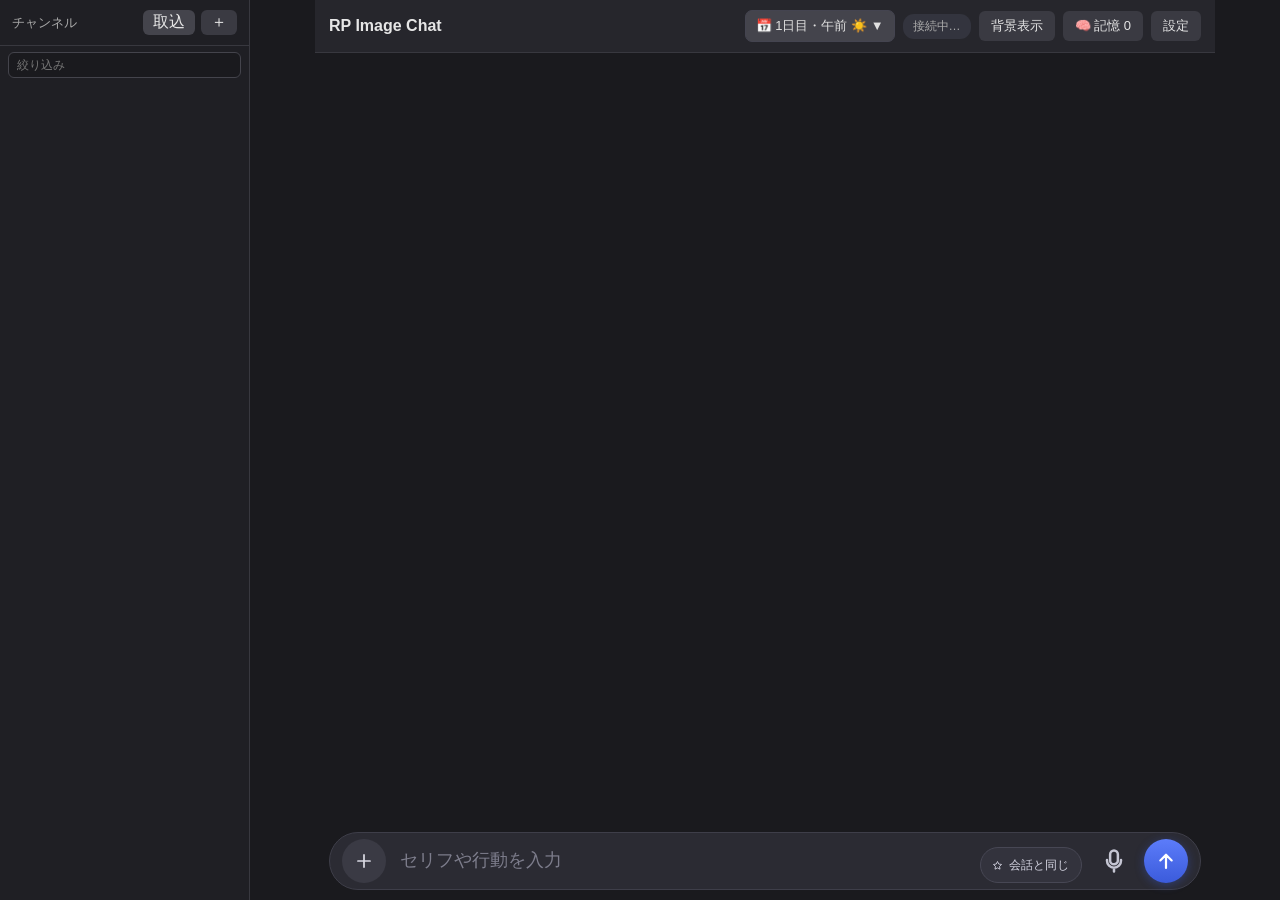
==== public/index.html @ 2ad60ff0 "フロントエンドUIおよび進捗ラベルのサポートを追加" ====
<!DOCTYPE html>
<html lang="ja">
<head>
<meta charset="UTF-8">
<meta name="viewport" content="width=device-width, initial-scale=1.0, viewport-fit=cover, interactive-widget=resizes-content">
<title>RP Image Chat {{PORT}}</title>
<link rel="icon" type="image/png" href="icon.png">
<link rel="apple-touch-icon" href="icon-maskable-512.png">
<link rel="stylesheet" href="style.css?v=141">
</head>
<body>
<aside id="sidebar">
  <div class="side-head">
    <span>チャンネル</span>
    <span class="row tight">
      <button id="importBtn" class="sub" title="書き出した JSON を取り込む">取込</button>
      <button id="newSession" title="新しいチャンネル">＋</button>
    </span>
  </div>
  <input id="sessionFilter" class="side-filter" placeholder="絞り込み">
  <div id="sessionList"></div>
  <input id="importFile" type="file" accept=".json,application/json" hidden>
  <div id="sideBottomSection" class="side-bottom-section">
    <div class="side-ai-summary-row" id="sideAiSummaryRow">
      <span id="sideAiSummaryText" class="side-ai-summary-text">Antigravity</span>
      <button id="sideAiToolBtn" type="button" class="sub side-ai-tool-btn" title="AI・モデル・認証設定を開く">⚡</button>
    </div>
    <div id="sideModelContainer" class="side-model-slot"></div>
    <div class="side-actions-row">
      <button id="sideRpToggle" type="button" class="sub side-action-btn" title="背景に画像を表示">🖼️ 背景表示</button>
      <button id="sideRagToggle" type="button" class="sub side-action-btn" title="記憶を管理">🧠 記憶</button>
      <button id="sideSettingsToggle" type="button" class="sub side-action-btn" title="設定を開く">⚙️ 設定</button>
    </div>
  </div>
</aside>

<div id="app">
  <span id="mobileStatusChip" class="pill">接続中…</span>
  <button id="mobileElapsedChip" type="button" class="mobile-elapsed-chip" title="作中の時間を変える">📅 <span id="mobileElapsedTimeLabel">1日目・午前 ☀️</span></button>
  <header>
    <button id="sideToggle" class="sub" title="チャンネル一覧">☰</button>
    <h1 id="title">RP Image Chat</h1>
    <div class="header-right">
      <div id="elapsedTimeContainer" class="elapsed-time-container">
        <button id="elapsedTimeBtn" type="button" class="sub elapsed-time-btn" title="経過時間（クリックで時間経過メニュー）">📅 <span id="elapsedTimeLabel">1日目・午前 ☀️</span> ▼</button>
        <div id="elapsedTimeDropdown" class="elapsed-time-dropdown hidden"></div>
      </div>
      <span id="statusPill" class="pill">接続中…</span>
      <button id="rpToggle" title="背景に画像を表示">背景表示</button>
      <button id="ragToggle" title="記憶を管理">🧠 記憶 <span id="ragCount">0</span></button>
      <button id="settingsToggle">設定</button>
    </div>
  </header>

  <section id="settingsPanel" class="hidden">
    <div class="settings-top-bar">
      <span class="settings-title">設定</span>
      <button id="settingsCloseBtn" type="button" class="sub settings-close-btn" title="設定を閉じる">✕ 閉じる</button>
    </div>
    <div class="form">
      <div class="box">
        <div class="box-title">AI・生成エンジン</div>
        <div id="aiSummaryRow" class="ai-summary-row">
          <span id="aiSummaryText">AI Studio: Gemini 3.8 Flash (思考: 低)</span>
          <button id="openAiToolBtn" type="button" class="sub">⚡ AI・モデル・認証設定を開く</button>
        </div>
      </div>

      <div class="box">
        <div class="box-title">Antigravity 実行詳細・ルール</div>
        <label title="担当の会話にもう見せたものは、どちらでも送り直さない。違うのは全部送るときと、続きのときに何を出すか">入力の渡し方<select id="f_input_mode">
          <option value="diff">差分（全部のときは履歴とファイルの中身も出す。続きは増えた分と変わった分）</option>
          <option value="light">今回の発言だけ（初回は直近15件を全文＋それより前はAIメモ、ファイルの設定と長い会話は場所を出して読ませる）</option>
        </select></label>
        <label class="check" title="発言の編集・削除・作り直し・ここまで巻き戻しをしたら、担当の Antigravity 会話もその発言の前のターンまで巻き戻す（会話の中身だけ。AI が書き換えたファイルは戻さない。巻き戻す前の会話データは data/trash/ide_revert に写す）。次の入力では設定と会話を全部送り直す"><input type="checkbox" id="f_ide_revert"> 発言を編集・削除したら Antigravity の会話も巻き戻す</label>
        <label>作業フォルダ <span class="muted">「新規会話」を作る場所・AGENTS.md を置く場所。空なら session フォルダ（全チャンネル共通）。session の下の名前か絶対パスで別にもできる</span>
          <input id="f_ide_folder" spellcheck="false"></label>
        <label class="check" title="作業フォルダに AGENTS.md を置く。Antigravity はそのフォルダの会話で毎ターン読み直し、ルールとして守る（アプリが作ったしるしのないファイルは書き換えない）"><input type="checkbox" id="f_agents_md"> AGENTS.md を書き出す（System ファイルと下の文を、Antigravity が毎ターン読むルールにする）</label>
        <label>ルールに足す文 <span class="muted">AGENTS.md の最後に入る（下のチェックがオンなら毎回の入力の最後にも付く）</span>
          <textarea id="f_agents_extra" rows="2"></textarea></label>
        <label class="check" title="上の文を、AI が wait_input.py で入力を受け取るたびに表示のいちばん最後に付ける。AGENTS.md と違ってチャンネルごとに効き、会話が長くなっても忘れにくい。そのかわり毎回その文字数を使う（1500字か25行を超えると、ファイルに書いて場所を出す）"><input type="checkbox" id="f_rules_every"> 入力のたびに最後にルールを付ける</label>
        <span id="agentsState" class="muted"></span>
        <div id="moveBox" class="move-box"></div>
        <details>
          <summary>AGENTS.md の中身</summary>
          <pre id="agentsPreview" class="mono agents-pre"></pre>
        </details>
        <div class="grid2">
          <label>画像<select id="f_image_mode">
            <option value="always">毎回描く</option>
            <option value="auto">見せ場だけ</option>
            <option value="off">描かない</option>
          </select></label>
          <div class="field">
            <div class="sub-label">&nbsp;</div>
            <button id="previewBtn" type="button" class="sub">送る設定を確認</button>
          </div>
        </div>
      </div>

      <div class="box">
        <div class="box-title">設定ファイル</div>
        <div class="folder-row"><span class="muted">フォルダ（全チャンネル共通）</span><code id="sysRoot" class="folder-path"></code>
          <button id="sysRootPick" type="button" class="sub">変更…</button></div>
        <label>System ファイル <span class="muted">AIの基本の振る舞い</span>
          <select id="f_system_file"></select></label>
        <div class="sub-label">参照ファイル <span class="muted">一緒に読ませるファイル（複数可）</span></div>
        <div id="refList" class="check-list"></div>
      </div>

      <div class="box">
        <div class="box-title">読み込むファイル</div>
        <div class="muted">下のフォルダの中から、AIに読ませるファイルを選ぶ（いくつでも）。選んだ順に読む。フォルダは全チャンネル共通（中の .md .txt を、下の階層まで探す）</div>
        <div id="folderRows" class="folder-rows"></div>
        <div class="row tight"><button id="folderAdd" type="button" class="sub">＋ フォルダを追加</button></div>
        <div class="row tight">
          <select id="presetSelect"><option value="">プリセット…</option></select>
          <button id="presetLoad" type="button" class="sub">読込</button>
          <button id="presetSave" type="button" class="sub">今の選択を保存</button>
          <button id="presetDelete" type="button" class="sub">削除</button>
        </div>
        <input id="folderFileFilter" class="side-filter" placeholder="ファイルを絞り込み">
        <div id="folderFileList" class="check-list"></div>
        <label>追加設定 <span class="muted">選んだファイルの後に読ませる</span>
          <textarea id="f_files_extra" rows="2"></textarea></label>
      </div>

      <div class="box" id="charBox">
        <div class="box-title">画像のキャラ固定</div>
        <div class="muted">キャラが写る画像に、ここの外見タグが自動で前に付く。AIがキャラの初登場時に作って置く。🔒固定するとAIは書き換えない。
          同じ名前のキャラプリセットがあれば、初登場時にプリセットのタグが使われる（全チャンネル共通）。</div>
        <div id="charList"></div>
        <div class="row tight">
          <select id="charPresetSelect"><option value="">キャラプリセット…</option></select>
          <button id="charPresetAdd" type="button" class="sub">このチャンネルに追加</button>
          <button id="charPresetDelete" type="button" class="sub">プリセット削除</button>
          <button id="charNew" type="button" class="sub">＋手動で追加</button>
        </div>
      </div>

      <label>タイトル<input id="f_title"></label>
      <label>プロジェクト <span class="muted">サイドバーでの分類</span>
        <input id="f_project" list="projectList"><datalist id="projectList"></datalist></label>
      <label>概要 <span class="muted">このチャンネルがどんな話か。AIが毎回読む</span>
        <textarea id="f_summary" rows="3"></textarea></label>
      <label>指示 <span class="muted">AIへの書き方・方針（文体、長さ、画像の傾向など）</span>
        <textarea id="f_instructions" rows="3"></textarea></label>
      <label>AIメモ <span class="muted">進行・あらすじ。定期更新の指示（約10ターンごと）や場面転換時にAIが更新（手で直してもOK）</span>
        <textarea id="f_memo" rows="3"></textarea></label>
      <div style="margin: -6px 0 10px 0;"><button type="button" id="memoAsInitial" class="sub" style="font-size: 11px;">現在のmemoを初期値にも保存</button></div>
      <label class="check" title="AI が応答のたびに、場面に出ているキャラの今の状態（外見・服装・姿勢など）を箇条書きで、内心・本音を文で書く。次の入力を受け取るたびに、前の応答のときの状態を毎回読んでから書く。応答ごとに残すので、巻き戻し・作り直しをするとそのときの状態に戻る"><input type="checkbox" id="f_rp_state"> キャラの状態と内心を記録する <span class="muted">応答の「キャラの状態」ボタンで確認・編集</span></label>
      <label class="check" title="AIに応答と一緒に次の行動・指示・セリフの返答候補（8択）を生成させ、クリックで入力欄にセットできるようにする"><input type="checkbox" id="f_suggest_choices" checked> 返答候補（8択）を生成する <span class="muted">クリックで入力欄にセットできる候補を表示</span></label>
      <label class="check" title="このチャンネルでは新規ターンから🔞の候補を作ります（通常の候補は作りません）。選択肢担当の Antigravity 会話が必要です。"><input type="checkbox" id="f_choices_erotic_auto"> 🔞の候補を最初から作る <span class="muted">通常の候補は作らない（🔞既定のシーン向け）</span></label>
      <label class="check" title="AIがフィルタを避けて書いた婉曲語（「秘所」「後ろの穴」など）を、受信時に直接語へ自動で置換します。語彙は「アプリ全体の設定」で編集できます。"><input type="checkbox" id="f_decensor_choices"> 候補の婉曲表現を自動で戻す <span class="muted">「秘所」→「おまんこ」など（語彙はアプリ全体の設定）</span></label>
      <label class="check" title="AIが書いた本文（reply）の婉曲表現も辞書で直接語に戻します。語彙は「アプリ全体の設定」で編集できます。">
        <input type="checkbox" id="f_decensor_reply" checked> 本文の婉曲表現も自動で戻す
        <span class="muted">「秘所」→「おまんこ」など（語彙はアプリ全体の設定）</span></label>
      <label class="check" title="検索時に同じキャラ名を持つ他チャンネルの記憶も横断して参照できるようにします（読み込み専用）"><input type="checkbox" id="f_shared_memories"> キャラクター共通記憶 <span class="muted">同名キャラの他チャンネルの記憶も参照</span></label>
      <div class="box" id="timeRelBox">
        <div class="box-title">作中経過時間</div>
        <div class="grid2">
          <label>経過日数 (日目)
            <input type="number" id="f_elapsed_day" min="1" value="1">
          </label>
          <label>時間帯
            <select id="f_elapsed_period">
              <option value="早朝">早朝 🌅</option>
              <option value="午前">午前 ☀️</option>
              <option value="昼">昼 🍱</option>
              <option value="夕方">夕方 🌇</option>
              <option value="夜">夜 🌙</option>
              <option value="深夜">深夜 🌌</option>
            </select>
          </label>
        </div>
      </div>
      <div class="grid2">
        <label>あなたの呼び名<input id="f_user_name"></label>
        <label>キャラ名<input id="f_char_name"></label>
        <label>年齢<input id="f_char_age"></label>
        <label>口調<input id="f_char_speech"></label>
      </div>
      <label>キャラ設定<textarea id="f_char_profile" rows="2"></textarea></label>
      <label>舞台・状況<textarea id="f_scenario" rows="2"></textarea></label>
      <label>最初のメッセージ <span class="muted">会話リセット時に表示</span>
        <textarea id="f_first_message" rows="2"></textarea></label>
      <details>
        <summary>画像設定 (JSON) <span class="muted">高速化 (Hyper-SD)・CLIP Skip・品質タグ・モデル等の詳細設定</span></summary>
        <textarea id="f_image" rows="14" spellcheck="false" class="mono"></textarea>
      </details>
      <details id="phoneBox">
        <summary>スマホで開く</summary>
        <div id="phoneOn" hidden>
          <img id="phoneQr" class="phone-qr" alt="スマホで開くアドレスの QR コード">
          <div class="row tight"><code id="phoneUrl"></code><button id="phoneCopy" type="button" class="sub">コピー</button></div>
        </div>
        <div id="phoneOff" class="muted">スマホから使うときは、いま開いている黒いウィンドウを閉じて、start_mobile.bat で起動し直す。ここにアドレスと QR コードが出る</div>
      </details>
      <details id="notificationBox">
        <summary>通知設定（スマホ・Web Push）</summary>
        <div class="box-content push-box-content">
          <div class="row tight push-action-row">
            <span id="pushStatusText" class="muted">通知: 確認中…</span>
            <button id="pushToggleBtn" type="button" class="sub">通知を有効化</button>
            <button id="pushTestBtn" type="button" class="sub" disabled>テスト通知を送信</button>
          </div>
          <div id="pushMessage" class="muted push-msg"></div>

          <div class="push-guide-box">
            <div class="push-guide-title">📱 Android Chrome で通知を使う場合（LAN HTTP設定）</div>
            <div class="muted push-guide-desc">
              Android の Chrome では、通常の HTTP 接続（LAN の IP アドレス）で通知や Service Worker がブロックされます。<br>
              以下の手順で例外許可すると、画面消灯・スリープ中も含めて画像完成の通知が届くようになります：
            </div>
            <ol class="muted push-guide-steps">
              <li>スマホの Chrome で下の設定URLを開きます：
                <div class="row tight push-origin-row">
                  <code>chrome://flags/#unsafely-treat-insecure-origin-as-secure</code>
                  <button id="pushFlagsCopy" type="button" class="sub">設定URLをコピー</button>
                </div>
                <div class="muted small-note" style="font-size:11px; margin-top:2px;">※Chromeの新しいタブを開き、アドレスバーに貼り付けて移動してください</div>
              </li>
              <li>画面上部の「Insecure origins treated as secure」を <b>Enabled</b> に切り替えます</li>
              <li>その下の入力欄に、このサーバーのアドレスを貼り付けます：
                <div class="row tight push-origin-row">
                  <code id="pushOriginUrl">http://...</code>
                  <button id="pushOriginCopy" type="button" class="sub">サーバーアドレスをコピー</button>
                </div>
              </li>
              <li>画面右下に出てくる青い「Relaunch」ボタンを押して Chrome を再起動します</li>
            </ol>
          </div>
        </div>
      </details>
      <details id="appSettings">
        <summary>アプリ全体の設定</summary>
        <label class="check" title="「＋」で新しいチャンネルを作ったら、session フォルダに Antigravity の新規会話も作って担当にする。分岐で作ったチャンネルは元の会話を分岐するので別"><input type="checkbox" id="app_new_channel_ide"> 新しいチャンネルには Antigravity の新規会話を自動で作る</label>
        <div class="row tight"><button id="appSave" type="button" class="sub">アプリ設定を保存</button><span id="appMsg" class="muted"></span></div>
        <div class="box">
          <div class="box-title">候補の婉曲表現 → 直接表現</div>
          <div class="muted">1行1組「婉曲=直接」。# でコメント。長い語から先に置換します。<br>
            「語|手がかり1,手がかり2=直接語」と書くと、近く（前後16文字以内）に手がかりがあるときだけその訳になります。<br>
            「穴」「そこ」「中」のような1文字・一般語は誤爆するので入れないでください（1文字の語は注意つきで保存されます）。</div>
          <textarea id="app_decensor" rows="10" class="mono" spellcheck="false" placeholder="突起|股,割れ目=クリトリス"></textarea>
          <div class="row tight">
            <button id="appDecensorSave" type="button" class="sub">辞書を保存</button>
            <button id="appDecensorReset" type="button" class="sub">初期セットに戻す</button>
            <span id="appDecensorMsg" class="muted"></span>
          </div>
        </div>
      </details>
    </div>
    <div class="row">
      <button id="settingSave">保存</button>
      <button id="dupBtn" class="sub">複製</button>
      <button id="exportBtn" class="sub">書き出し</button>
      <button id="rawBtn" class="sub">JSON編集</button>
      <button id="resetBtn" class="danger">会話リセット</button>
      <button id="deleteSession" class="danger">チャンネル削除</button>
      <span id="settingMsg" class="muted"></span>
    </div>
  </section>

  <main id="chatLog"></main>

  <footer>
    <div id="footBar" class="foot-bar hidden">
      <label class="ide-model" title="アプリが入力を送るときに使うモデル。送信で始まるターンはこのモデルで動く（Antigravity の画面で自分で打ったターンは、画面で選んだモデルのまま）"><span class="ide-model-label">モデル</span><select id="ideModel">
        <option value="">会話の最後の入力と同じ</option>
      </select></label>
      <div id="footModelSubRow" class="foot-model-sub-row">
        <span id="footModelSubInfo" class="foot-model-sub-info"></span>
        <button id="ideModelReload" type="button" class="sub" title="残りを読み直す（Antigravity のモデル一覧と残りの利用枠）">↻</button>
      </div>
      <div id="footThinkingSection" class="foot-thinking-section hidden">
        <div class="foot-thinking-bar" id="footThinkingBar" role="group" aria-label="思考の深さ">
          <button type="button" class="segment-btn" data-level="auto" title="自動: モデル既定">自動</button>
          <button type="button" class="segment-btn" data-level="minimal" title="最小: 最速">最小</button>
          <button type="button" class="segment-btn" data-level="low" title="低: 速い">低</button>
          <button type="button" class="segment-btn" data-level="medium" title="中: バランス">中</button>
          <button type="button" class="segment-btn" data-level="high" title="高: 長考">高</button>
          <button type="button" class="segment-btn" data-level="xhigh" title="最大: 超長考">最大</button>
        </div>
        <div class="foot-thinking-sub-row">
          <span class="foot-thinking-eff muted" id="footThinkingEff">実効: -</span>
          <label class="foot-choices-thinking-label" title="選択肢などの思考（画像推敲・記憶抽出も）">選択肢など:
            <select id="footChoicesThinkingSelect">
              <option value="low">⚡低 (推奨)</option>
              <option value="minimal">💨最小</option>
              <option value="medium">⚖️中</option>
              <option value="high">🔍高</option>
              <option value="same">🔗本文と同じ</option>
              <option value="auto">自動</option>
            </select>
          </label>
        </div>
      </div>
    </div>
    <div id="attachList" class="attach-list hidden"></div>
    <div class="foot-input">
      <button id="attachBtn" type="button" title="画像やファイルを添付（下フリックで送信・貼り付けやドロップも可）" aria-label="添付（下フリックで送信）">
        <svg class="composer-icon" viewBox="0 0 24 24" aria-hidden="true" focusable="false">
          <path d="M12 5.4v13.2M5.4 12h13.2"></path>
        </svg>
        <span class="attach-flick-hint" aria-hidden="true">↓</span>
      </button>
      <input id="attachInput" type="file" multiple hidden>
      <button id="favModelBtn" type="button" class="composer-chip" title="お気に入りモデルを選ぶ" aria-label="お気に入りモデルを選ぶ" aria-haspopup="dialog">
        <svg class="chip-star" viewBox="0 0 24 24" aria-hidden="true" focusable="false">
          <path d="m12 4.6 2.3 4.7 5.2.8-3.8 3.6.9 5.1-4.6-2.4-4.6 2.4.9-5.1-3.8-3.6 5.2-.8z"></path>
        </svg>
        <span id="favModelLabel" class="chip-label">お気に入り</span>
      </button>
      <textarea id="messageInput" rows="1" placeholder="セリフや行動を入力"></textarea>
      <button id="micBtn" type="button" class="composer-circle" title="音声入力（準備中）" aria-label="音声入力（準備中）">
        <svg class="composer-icon" viewBox="0 0 24 24" aria-hidden="true" focusable="false">
          <path d="M12 3.6a3.1 3.1 0 0 1 3.1 3.1v4.8a3.1 3.1 0 0 1-6.2 0V6.7A3.1 3.1 0 0 1 12 3.6Z"></path>
          <path d="M6.4 11.2v.5a5.6 5.6 0 0 0 11.2 0v-.5M12 17.3v3.1"></path>
        </svg>
      </button>
      <button id="stopBtn" type="button" class="hidden" aria-label="送信を停止" title="応答待ちを中止して、入力を入力欄に戻す">■</button>
      <button id="sendBtn" type="button" aria-label="送信" title="送信">
        <svg class="send-icon" viewBox="0 0 24 24" aria-hidden="true" focusable="false">
          <path d="M12 19.5V5.2M12 5.2 5.8 11.4M12 5.2l6.2 6.2"></path>
        </svg>
        <span class="send-text">送信</span>
      </button>
    </div>
  </footer>
  <button id="mobileFab" class="mobile-fab" type="button" aria-label="メニュー" title="メニュー">☰</button>
  <div id="mobileTurnCluster" class="mobile-turn-cluster hidden">
    <button id="mobileTurnNext" type="button" class="mobile-turn-btn" aria-label="次の返信へ" title="次の返信の本文先頭へ">↓</button>
    <button id="mobileTurnPrev" type="button" class="mobile-turn-btn" aria-label="前の返信へ" title="前の返信の本文先頭へ">↑</button>
  </div>
  <button id="mobileActionToggle" type="button" class="mobile-action-toggle hidden">ツール</button>
  <div id="mobileReveal" class="mobile-reveal hidden">
    <button id="revealRpToggle" type="button" title="背景に画像を表示する"><span class="reveal-icon" aria-hidden="true">🖼️</span><span class="reveal-label">背景表示</span></button>
    <button id="revealState" type="button" class="hidden" title="この応答のときのキャラの状態を直す（過去の応答は ⋯ から）"><span class="reveal-icon" aria-hidden="true">🧑</span><span class="reveal-label">キャラ</span></button>
    <button id="revealRag" type="button" title="記憶を管理"><span class="reveal-icon" aria-hidden="true">🧠</span><span class="reveal-label">記憶</span></button>
    <button id="revealModel" type="button" title="モデル（残量と切り替え）"><span class="reveal-icon" aria-hidden="true">🤖</span><span class="reveal-label">モデル</span></button>
    <button id="revealSettings" type="button" title="設定を開く"><span class="reveal-icon" aria-hidden="true">⚙️</span><span class="reveal-label">設定</span></button>
  </div>
  <!-- 背景表示バーを開いている間だけ、画面のどこかをタップしたら閉じるための受け皿 -->
  <div id="revealBackdrop" class="reveal-backdrop hidden"></div>
</div>
<!-- スマホでチャンネル一覧を開いているとき、右側（一覧の外）をタップすると閉じる -->
<div id="sideBackdrop"></div>
<div id="toast" class="hidden" data-kind="info" role="status" aria-live="polite" aria-atomic="true">
  <span id="toastIcon" class="toast-icon" aria-hidden="true"></span>
  <span id="toastMsg" class="toast-msg"></span>
</div>

<div id="lightbox" class="hidden"><img id="lightboxImg" alt=""></div>

<div id="promptModal" class="modal hidden">
  <div class="modal-content">
    <h2>画像プロンプト</h2>
    <textarea id="promptEdit" spellcheck="false"></textarea>
    <div class="prompt-quick-tags" id="promptQuickTags">
      <button type="button" class="prompt-tag-btn" data-tag="hyper detailed pussy, dripping love juice, transparent love fluids">あそこ</button>
      <button type="button" class="prompt-tag-btn" data-tag="huge buttocks">巨尻</button>
      <button type="button" class="prompt-tag-btn" data-tag="anus">アナル</button>
      <button type="button" class="prompt-tag-btn" data-tag="hyper detailed nipples">乳首</button>
      <button type="button" class="prompt-tag-btn" data-tag="penis">ペニス</button>
    </div>
    <div class="hint" id="promptFinal"></div>
    <div class="modal-actions">
      <button id="promptUndo" class="sub hidden">↩ 元に戻す</button>
      <button id="promptRefine" class="sub">✨ タグ推敲</button>
      <button id="promptCancel" class="sub">閉じる</button>
      <button id="promptRegen">このプロンプトで再生成</button>
    </div>
  </div>
</div>
<div id="editModal" class="modal hidden">
  <div class="modal-content">
    <h2 id="editTitle">過去発言を編集</h2>
    <p id="editHint" class="hint"></p>
    <textarea id="editText" class="modal-textarea" rows="10"></textarea>
    <div class="modal-actions">
      <button id="editCancel" class="sub">キャンセル</button>
      <button id="editSave">保存</button>
    </div>
  </div>
</div>
<div id="textModal" class="modal hidden">
  <div class="modal-content wide">
    <h2 id="textTitle"></h2>
    <p id="textHint" class="hint"></p>
    <textarea id="textBody" class="modal-textarea mono" rows="20" spellcheck="false"></textarea>
    <div class="modal-actions">
      <span id="textMeta" class="modal-meta"></span>
      <button id="textCancel" class="sub">閉じる</button>
      <button id="textSave">保存</button>
    </div>
  </div>
</div>
<div id="ragHitsModal" class="modal hidden">
  <div class="modal-content rag-hits-modal-content">
    <button id="ragHitsClose" type="button" class="rag-close-x rag-hits-close-btn" aria-label="閉じる" title="閉じる">✕</button>
    <div id="ragHitsBody" class="rag-entries rag-hits-entries"></div>
  </div>
</div>
<div id="ideModal" class="modal hidden">
  <div class="modal-content rag-modal">
    <h2>担当にする Antigravity の会話</h2>
    <div class="row tight ide-search">
      <input id="ideQuery" placeholder="タイトル・フォルダで検索（全フォルダから）">
      <button id="ideRefresh" type="button" class="sub" title="Antigravity の会話一覧を読み直す">更新</button>
    </div>
    <div class="rag-layout">
      <div class="rag-left" id="ideFolders"></div>
      <div class="rag-right" id="ideConvs"></div>
    </div>
    <div class="row tight ide-search">
      <input id="ideIdInput" placeholder="会話IDを直接入力（例: 10024347-0254-...）">
      <button id="ideIdSet" type="button" class="sub">このIDにする</button>
    </div>
    <div class="modal-actions"><button id="ideModalClose" class="sub">閉じる</button></div>
  </div>
</div>
<div id="forkModal" class="modal hidden">
  <div class="modal-content rag-modal">
    <h2>会話を分岐</h2>
    <p class="hint"><span id="forkSrc"></span><br>選んだ発言の直前までをコピーした新しい会話を作ります。元の会話はそのまま残ります。</p>
    <div class="row tight form">
      <label class="check"><input type="checkbox" id="forkAssign" checked> 分岐した会話をこのチャンネルの担当にする</label>
      <label class="check"><input type="checkbox" id="forkHideSpace" checked> 送信（スペースだけ）の発言を隠す</label>
    </div>
    <div class="row tight form">
      <label class="check" title="分岐した会話は元と同じフォルダにできる。別のフォルダへ移すには Antigravity の再起動が要る（分岐のあと確かめてから）"><input type="checkbox" id="forkMove"> 分岐した会話を別のフォルダへ移す（Antigravity を再起動）</label>
      <input id="forkMoveTo" spellcheck="false" placeholder="移す先のフォルダ（session の下の名前か絶対パス）" disabled>
    </div>
    <div class="row tight"><button id="forkLatest" type="button" class="sub" title="最後のステップまで全部コピーして分岐する">最新の状態で分岐</button></div>
    <div class="rag-right fork-turns" id="forkTurns"></div>
    <div class="modal-actions"><button id="forkClose" class="sub">閉じる</button></div>
  </div>
</div>
<div id="ragModal" class="modal hidden">
  <div class="modal-content rag-modal">
    <div class="rag-head">
      <div class="rag-top-tabs" role="tablist" aria-label="記憶とカスタム知識">
        <button id="ragTabMemoryTop" type="button" class="rag-top-tab active" role="tab" aria-selected="true" title="このチャンネルの記憶">🧠 記憶</button>
        <button id="ragTabKnowledge" type="button" class="rag-top-tab" role="tab" aria-selected="false" title="カスタム知識（コレクション）">📚 知識</button>
      </div>
      <span class="rag-head-actions">
        <button id="ragClose" type="button" class="rag-close-x" aria-label="閉じる" title="閉じる">✕</button>
      </span>
    </div>
    <p class="hint">選択した記憶やカスタム知識は、このチャンネルの次のAI応答から参照されます。</p>
    <div class="rag-layout">
      <div class="rag-left">
        <div id="ragTabMemory" class="rag-collection rag-tab selected" title="このチャンネルの記憶">
          <span>🧠 記憶</span>
        </div>
        <div class="rag-divider">カスタム知識</div>
        <div class="rag-create"><input id="ragName" placeholder="新しいコレクション"><button id="ragCreate">＋</button></div>
        <div id="ragCollections"></div>
      </div>
      <div class="rag-right">
        <!-- 記憶ビュー -->
        <div id="ragMemView">
          <div class="rag-mem-toolbar">
            <button id="ragMemAddBtn" class="main-btn">＋手動で追加</button>
            <button id="ragMemRegenBtn" class="sub" title="会話ログを再分析して記憶を追加します。既存の記憶は消しません（同じ内容は自動で除外）">🔄 会話ログから記憶を追加（非破壊）</button>
            <button id="ragMemRegenReset" class="sub rag-mem-danger" title="🗑 全消しして作り直す（自動記憶を削除／手動記憶は残る／達成済みの手動記憶は有効に戻る／data/trash にバックアップ）">🗑 全消しして作り直す</button>
          </div>
          <p class="hint" id="ragMemRegenHint">
            🔄 は会話ログを再分析して記憶を追加します。既存の記憶は消しません（同じ内容は自動で除外）。<br>
            🗑 は自動記憶を削除して作り直します。手動記憶は残り、達成済みの手動記憶は有効に戻ります（削除前に data/trash へバックアップ）。
          </p>
          <!-- 記憶の検索バー（type="search" はブラウザ標準の×ボタンと干渉するため type="text" を使用） -->
          <div class="rag-mem-search-bar">
            <div class="rag-search-input-wrap">
              <span class="rag-search-icon" aria-hidden="true">🔍</span>
              <input id="ragMemSearchInput" type="text" placeholder="記憶を検索... (空白でAND)" aria-label="記憶をキーワード検索" autocomplete="off" spellcheck="false">
              <button id="ragMemSearchClear" type="button" class="rag-search-clear hidden" title="検索をクリア (Esc)" aria-label="検索をクリア">✕</button>
            </div>
            <span id="ragMemSearchCount" class="rag-search-count" aria-live="polite"></span>
          </div>
          <div id="ragMemFilterTabs" class="rag-filter-tabs">
            <button class="rag-filter-btn active" data-cat="all">全て</button>
            <button class="rag-filter-btn" data-cat="calling">呼称</button>
            <button class="rag-filter-btn" data-cat="rule">ルール・禁忌</button>
            <button class="rag-filter-btn" data-cat="item">アイテム</button>
            <button class="rag-filter-btn" data-cat="status">状態</button>
            <button class="rag-filter-btn" data-cat="promise">約束</button>
            <button class="rag-filter-btn" data-cat="char_fact">キャラ</button>
            <button class="rag-filter-btn" data-cat="user_fact">好み</button>
            <button class="rag-filter-btn" data-cat="relationship">関係</button>
            <button class="rag-filter-btn" data-cat="event">事件</button>
            <button id="ragMemSortBtn" class="rag-sort-btn" type="button">⬇ 新しい順</button>
          </div>
          <div id="ragMemProgress" class="rag-progress-box hidden">
            <div id="ragMemProgressText">記憶を再構築中...</div>
            <div class="rag-progress-bar-wrap"><div id="ragMemProgressBar" class="rag-progress-bar"></div></div>
          </div>
          <div id="ragMemEntries" class="rag-entries"></div>
        </div>

        <!-- 記憶の追加・編集フォーム -->
        <div id="ragMemEditor" class="hidden">
          <h3 id="ragMemEditorTitle" style="margin:0 0 8px 0;font-size:14px;color:#e6e6e6;">記憶の追加</h3>
          <div class="rag-mem-fields" style="display:flex;flex-direction:column;gap:8px;">
            <div style="display:grid;grid-template-columns:repeat(auto-fit, minmax(130px, 1fr));gap:8px;">
              <label style="font-size:12px;color:#bbb;">カテゴリ
                <select id="ragMemCategory" style="width:100%;background:#1a1a1e;color:#e6e6e6;border:1px solid #44444c;border-radius:6px;padding:6px;font:inherit;">
                  <option value="calling">🏷️ 呼称・口調（calling）</option>
                  <option value="rule">📜 ルール・禁忌・地雷（rule）</option>
                  <option value="item">🎁 アイテム・所持品（item）</option>
                  <option value="status">💫 状態・痕跡（status）</option>
                  <option value="promise">🤙 約束・予定（promise）</option>
                  <option value="char_fact">🗝️ キャラの秘密/過去（char_fact）</option>
                  <option value="user_fact">👤 ユーザー新事実/好み（user_fact）</option>
                  <option value="relationship">💖 関係性の変化（relationship）</option>
                  <option value="event">⚡ 重要出来事（event）</option>
                </select>
              </label>
              <label id="ragMemStatusWrap" style="font-size:12px;color:#bbb;">状態（ステータス）
                <select id="ragMemStatus" style="width:100%;background:#1a1a1e;color:#e6e6e6;border:1px solid #44444c;border-radius:6px;padding:6px;font:inherit;">
                  <option value="active">🟢 有効（active）</option>
                  <option value="fulfilled">✅ 達成・解決済（fulfilled）</option>
                </select>
              </label>
            </div>
            <div class="form-group" style="margin-top:4px;">
              <label style="font-size:12px;color:#bbb;">想起の優先度</label>
              <div id="memPriorityPills" class="mem-priority-pills"></div>
              <div id="memPriorityHint" class="mem-prio-hint"></div>
              <input type="hidden" id="memPriorityInput" value="default">
            </div>
            <label class="rag-mem-content-field" style="font-size:12px;color:#bbb;">記憶の内容
              <textarea id="ragMemContent" rows="4" placeholder="例: 日曜日に一緒に駅前の水族館へ行く約束をした"></textarea>
            </label>
            <div class="modal-actions">
              <button id="ragMemCancel" class="sub">キャンセル</button>
              <button id="ragMemSave">保存</button>
            </div>
          </div>
        </div>

        <!-- 既存のカスタム知識ビュー -->
        <div id="ragCustomView" class="hidden">
          <div id="ragEntries" class="rag-entries"></div>
          <div id="ragEditor" class="hidden">
            <input id="ragEntryTitle" placeholder="タイトル">
            <textarea id="ragEntryContent" rows="6" placeholder="内容"></textarea>
            <div class="modal-actions"><button id="ragEditCancel" class="sub">キャンセル</button><button id="ragEntrySave">保存</button></div>
          </div>
        </div>
      </div>
    </div>
  </div>
</div>
<div id="elapsedModal" class="modal hidden">
  <div class="modal-content compact">
    <h2>作中の時間</h2>
    <div class="elapsed-stepper">
      <button id="elapsedDayMinus" type="button" class="sub" aria-label="1日戻す">−</button>
      <input id="elapsedDayInput" type="number" min="1" max="99999" step="1" inputmode="numeric" aria-label="何日目">
      <span class="elapsed-day-unit">日目</span>
      <button id="elapsedDayPlus" type="button" class="sub" aria-label="1日進める">＋</button>
    </div>
    <div id="elapsedPeriodPicker" class="elapsed-period-picker"></div>
    <div class="modal-actions">
      <button id="elapsedCancel" type="button" class="sub">キャンセル</button>
      <button id="elapsedSave" type="button">決定</button>
    </div>
  </div>
</div>
<div id="googleKeyModal" class="modal hidden"></div>
<div id="vertexConfigModal" class="modal hidden"></div>
<div id="aiToolModal" class="modal hidden">
  <div class="modal-card modal-content ai-tool-modal-content">
    <div class="ai-tool-header">
      <h2>⚡ AI・モデル・認証設定</h2>
      <button id="aiToolModalClose" type="button" class="sub">✕ 閉じる</button>
    </div>

    <div class="ai-tool-provider-row">
      <label style="margin:0; font-weight:600;">AIプロバイダ
        <select id="aiProvider">
          <option value="antigravity">Antigravity（IDE連携）</option>
          <option value="google">Google AI Studio</option>
          <option value="vertex">Google Cloud（Vertex AI）</option>
        </select>
      </label>
    </div>

    <!-- Google AI Studio -->
    <div id="googleBox" class="hidden">
      <div class="auth-accordion">
        <div class="auth-summary">
          <span id="googleKeyState" class="muted">確認中…</span>
          <button id="googleAuthToggle" type="button" class="sub" style="font-size:11px;">認証設定を変更 ▾</button>
        </div>
        <div id="googleAuthForm" class="auth-form hidden">
          <div class="muted" style="font-size:11px;">キーはサーバーの .env ファイルに保存されます。ブラウザには保存しません。</div>
          <label style="font-size:12px; margin:4px 0;">APIキー
            <input id="googleKeyInput" type="password" autocomplete="off" placeholder="AIzaSy... / AQ...">
          </label>
          <div class="row" style="gap:6px;">
            <button id="googleKeySave" type="button" style="font-size:12px;">保存</button>
            <button id="googleKeySet" type="button" class="sub hidden" style="font-size:12px;">APIキー設定</button>
            <button id="googleKeyDelete" type="button" class="sub danger" style="font-size:12px;">キー削除</button>
          </div>
          <div id="googleKeyMsg" class="muted" style="font-size:11px;"></div>
        </div>
      </div>

      <div id="googleCardsSection" class="ai-cards-section">
        <!-- 本文・状況整理カード -->
        <div class="ai-card" style="margin-top:8px;">
          <div class="ai-card-title">
            <span>本文・状況整理（メイン生成）</span>
            <button id="googleModelsReload" type="button" class="sub" style="font-size:11px;">モデル一覧を更新</button>
          </div>
          <label style="margin:0;">本文モデル
            <select id="googleModel"><option value="">モデルを選択</option></select>
          </label>
          <div class="sub-label" style="margin-top:6px; display:flex; justify-content:space-between; align-items:center;">
            <span>思考の深さ（Thinking Level）</span>
            <span id="googleThinkingBadge" class="effective-badge">実効: -</span>
          </div>
          <div class="thinking-pills" id="googleThinkingPills">
            <div class="pills-row">
              <button type="button" class="pill-btn" data-level="auto">自動</button>
              <button type="button" class="pill-btn" data-level="minimal">💨最小</button>
              <button type="button" class="pill-btn" data-level="low">⚡低</button>
            </div>
            <div class="pills-row">
              <button type="button" class="pill-btn" data-level="medium">⚖️中</button>
              <button type="button" class="pill-btn" data-level="high">🔍高</button>
              <button type="button" class="pill-btn" data-level="xhigh">🔥最大</button>
            </div>
          </div>
          <div id="googleThinkingGuide" class="thinking-guide"></div>
        </div>

        <!-- API詳細パラメータカード -->
        <div class="ai-card" style="margin-top:8px;">
          <div class="ai-card-title">
            <span>API詳細設定</span>
          </div>
          <label style="margin:0;">最大出力トークン
            <span id="googleMaxTokensBadge" class="token-ceiling-badge muted" style="margin-left:6px;"></span>
            <input id="googleMaxTokens" type="number" min="256" max="65536" step="256" value="8192">
          </label>
          <label class="check"><input type="checkbox" id="googleFetch"> プロンプト取り寄せ（function calling）を使う</label>
          <label class="check"><input type="checkbox" id="googleSafetyOff"> 調整可能な安全カテゴリをOFFにする（PROHIBITED_CONTENTは解除不可）</label>
          <div class="row" style="margin-top:6px;">
            <button id="googleApply" type="button">Google設定を保存</button>
            <span id="googleApplyMsg" class="muted"></span>
          </div>
          <span class="muted" style="font-size:11px;">GoogleはSFW向けです。NSFWはAGまたは別APIを使ってください。Googleでブロックされた場合、自動でAGへは切り替えません。</span>
        </div>
      </div>
    </div>

    <!-- Google Cloud Vertex AI -->
    <div id="vertexBox" class="hidden">
      <div class="auth-accordion">
        <div class="auth-summary">
          <span id="vertexKeyState" class="muted">確認中…</span>
          <button id="vertexAuthToggle" type="button" class="sub" style="font-size:11px;">認証設定を変更 ▾</button>
        </div>
        <div id="vertexLocationWarning" class="warn hidden" style="font-size:11px; margin-top:4px;"></div>
        <div id="vertexAuthForm" class="auth-form hidden">
          <div class="muted" style="font-size:11px;">
            GCPサービスアカウントJSONを選択/貼り付けするか、ADCを設定してプロジェクトIDを指定してください。
          </div>
          <label style="font-size:12px; margin:2px 0;">サービスアカウントJSONファイル
            <input id="vertexSaFile" type="file" accept=".json,application/json">
          </label>
          <label style="font-size:12px; margin:2px 0;">またはJSON直接貼り付け
            <textarea id="vertexSaInput" rows="2" placeholder='{"type": "service_account", ...}'></textarea>
          </label>
          <label style="font-size:12px; margin:2px 0;">GCP プロジェクトID（必須）
            <input id="vertexProjectInput" type="text" placeholder="例: my-gcp-project-123">
          </label>
          <label style="font-size:12px; margin:2px 0;">リージョン（Location）
            <input id="vertexLocationInput" type="text" list="vertexLocationList" value="global">
            <datalist id="vertexLocationList">
              <option value="global"></option>
              <option value="us-central1"></option>
              <option value="us-east5"></option>
              <option value="asia-northeast1"></option>
              <option value="europe-west1"></option>
            </datalist>
          </label>
          <div class="row" style="gap:6px; margin-top:4px;">
            <button id="vertexConfigSave" type="button" style="font-size:12px;">保存して認証確認</button>
            <button id="vertexConfigSet" type="button" class="sub hidden" style="font-size:12px;">認証設定</button>
            <button id="vertexConfigDelete" type="button" class="sub danger" style="font-size:12px;">設定削除</button>
          </div>
          <div id="vertexConfigMsg" class="muted" style="font-size:11px;"></div>
        </div>
      </div>

      <div id="vertexCardsSection" class="ai-cards-section">
        <!-- 本文・状況整理カード -->
        <div class="ai-card" style="margin-top:8px;">
          <div class="ai-card-title">
            <span>本文・状況整理（メイン生成）</span>
            <button id="vertexModelsReload" type="button" class="sub" style="font-size:11px;">モデル一覧を更新</button>
          </div>
          <label style="margin:0;">Vertexモデル
            <select id="vertexModel"><option value="">モデルを選択</option></select>
          </label>
          <label style="margin:4px 0 0;">カスタムモデルID（一覧にない場合）
            <input id="vertexCustomModel" type="text" placeholder="例: gemini-2.5-pro / gemini-2.0-flash-001">
          </label>
          <div class="sub-label" style="margin-top:6px; display:flex; justify-content:space-between; align-items:center;">
            <span>思考の深さ（Thinking Level）</span>
            <span id="vertexThinkingBadge" class="effective-badge">実効: -</span>
          </div>
          <div class="thinking-pills" id="vertexThinkingPills">
            <div class="pills-row">
              <button type="button" class="pill-btn" data-level="auto">自動</button>
              <button type="button" class="pill-btn" data-level="minimal">💨最小</button>
              <button type="button" class="pill-btn" data-level="low">⚡低</button>
            </div>
            <div class="pills-row">
              <button type="button" class="pill-btn" data-level="medium">⚖️中</button>
              <button type="button" class="pill-btn" data-level="high">🔍高</button>
              <button type="button" class="pill-btn" data-level="xhigh">🔥最大</button>
            </div>
          </div>
          <div id="vertexThinkingGuide" class="thinking-guide"></div>
        </div>

        <!-- API詳細パラメータカード -->
        <div class="ai-card" style="margin-top:8px;">
          <div class="ai-card-title">
            <span>API詳細設定</span>
          </div>
          <label style="margin:0;">最大出力トークン
            <span id="vertexMaxTokensBadge" class="token-ceiling-badge muted" style="margin-left:6px;"></span>
            <input id="vertexMaxTokens" type="number" min="256" max="65536" step="256" value="8192">
          </label>
          <label class="check"><input type="checkbox" id="vertexFetch"> プロンプト取り寄せ（function calling）を使う</label>
          <label class="check"><input type="checkbox" id="vertexSafetyOff"> 調整可能な安全カテゴリをOFFにする</label>
          <div class="row" style="margin-top:6px;">
            <button id="vertexApply" type="button">Vertex設定を保存</button>
            <span id="vertexApplyMsg" class="muted"></span>
          </div>
        </div>
      </div>
    </div>

    <!-- Antigravity 本文・状況整理カード -->
    <div id="agMainCard" class="ai-card hidden" style="margin-top:8px;">
      <div class="ai-card-title">
        <span>本文・状況整理（メイン生成）</span>
        <button id="agModelsReload" type="button" class="sub" style="font-size:11px;">モデル一覧を更新</button>
      </div>
      <label style="margin:0;">本文モデル
        <select id="agModel"><option value="">会話の最後の入力と同じ</option></select>
      </label>
      <div id="agModelSubRow" class="foot-model-sub-row" style="margin-top:6px;">
        <div id="agModelSubInfo" class="foot-model-sub-info"></div>
      </div>
    </div>

    <!-- 選択肢（8択）のモデルと、選択肢などの思考（3プロバイダ共通・単一 choicesIdeModel 要素） -->
    <div class="ai-card" id="choicesIdeCard" style="margin-top:8px;">
      <div class="ai-card-title">
        <span>選択肢（8択）のモデルと思考</span>
      </div>
      <label style="margin:0;">選択肢（8択）のモデル
        <select id="choicesIdeModel"><option value="">メインのモデルと同じ</option></select>
      </label>
      <div id="auxThinkingSection">
        <div class="sub-label" style="margin-top:6px; display:flex; justify-content:space-between; align-items:center;">
          <span>選択肢などの思考（画像推敲・記憶抽出も）</span>
          <span id="choicesThinkingBadge" class="effective-badge">選択肢の実効: -</span>
        </div>
        <div class="thinking-pills" id="choicesThinkingPills">
          <div class="pills-row">
            <button type="button" class="pill-btn" data-choices-level="low">⚡低 (推奨)</button>
            <button type="button" class="pill-btn" data-choices-level="minimal">💨最小</button>
            <button type="button" class="pill-btn" data-choices-level="medium">⚖️中</button>
          </div>
          <div class="pills-row">
            <button type="button" class="pill-btn" data-choices-level="high">🔍高</button>
            <button type="button" class="pill-btn" data-choices-level="same">🔗本文と同じ</button>
            <button type="button" class="pill-btn" data-choices-level="auto">自動</button>
          </div>
        </div>
        <div id="choicesThinkingGuide" class="thinking-guide"></div>
      </div>
    </div>

    <!-- Antigravity Box -->
    <div id="agAiBox" class="hidden">
      <div class="ai-card">
        <div class="ai-card-title"><span>Antigravity（IDE連携）会話設定</span></div>
        <span class="muted" style="font-size:12px;">Antigravityの会話を選ぶと、その会話だけがこのチャンネルの入力を受け取ります</span>
        <div id="ideCurrent" class="ide-current">指定なし（--ide なしの wait_input.py が受け取る）</div>
        <div class="row" style="margin-top:4px;">
          <button id="idePick" type="button" class="sub">会話を選ぶ…</button>
          <button id="ideNew" type="button" class="sub">新規会話</button>
          <button id="ideFork" type="button" class="sub">分岐…</button>
          <button id="ideRename" type="button" class="sub">名前…</button>
          <button id="ideClear" type="button" class="sub">外す</button>
          <button id="ctxReset" type="button" class="sub">次は全部送る</button>
        </div>
        <span id="ideState" class="muted" style="font-size:11px;"></span>
        <div class="row" style="margin-top:4px;">
          <span class="muted" style="font-size:11px;">入力から2秒たっても受け取られていなければ、担当の会話にスペース1文字を送る</span>
          <button id="idePokeNow" type="button" class="sub">今すぐ送信</button>
        </div>
        <span id="pokeState" class="muted" style="font-size:11px;"></span>
      </div>

      <div class="ai-card" style="margin-top:8px;">
        <div class="ai-card-title"><span>選択肢（8択）担当の Antigravity 会話</span></div>
        <div id="choicesIdeCurrent" class="ide-current">指定なし（メインの会話で順番に生成）</div>
        <div class="row" style="margin-top:4px;">
          <button id="choicesIdePick" type="button" class="sub">会話を選ぶ…</button>
          <button id="choicesIdeNew" type="button" class="sub">新規会話</button>
          <button id="choicesIdeRename" type="button" class="sub">名前…</button>
          <button id="choicesIdeClear" type="button" class="sub">外す</button>
          <button id="choicesIdePokeNow" type="button" class="sub">今すぐ送信</button>
        </div>
        <span id="choicesIdeState" class="muted" style="font-size:11px;"></span>
        <span id="choicesPokeState" class="muted" style="font-size:11px;"></span>
      </div>
    </div>
  </div>
</div>
  <!-- お気に入りモデルシート（コンポーザーのモデルチップから開く） -->
  <div id="favModelSheet" class="modal hidden">
    <div class="modal-content compact fav-model-sheet" role="dialog" aria-modal="true" aria-labelledby="favModelSheetTitle" tabindex="-1">
      <div class="fav-sheet-head">
        <div class="fav-sheet-heading">
          <h2 id="favModelSheetTitle">モデル</h2>
          <span class="fav-sheet-sub">このチャンネル</span>
        </div>
        <button id="favModelSheetClose" type="button" class="fav-icon-btn" aria-label="閉じる">✕</button>
      </div>
      <div class="fav-model-body">
        <div id="favModelCurrent" class="fav-current" aria-label="現在の組み合わせ"></div>
        <div id="favSaveArea" class="fav-save-area"></div>
        <div class="fav-list-head">
          <h3>お気に入り</h3>
          <span id="favCount" class="muted"></span>
        </div>
        <div id="favModelList" class="fav-model-list" role="listbox" aria-labelledby="favModelSheetTitle"></div>
        <div id="favModelEmpty" class="fav-model-empty hidden">
          <p class="fav-empty-title">お気に入りがまだありません</p>
          <p class="hint">よく使うモデルと思考レベルの組み合わせを保存すると、ここから1タップで切り替えられます。</p>
          <button id="favEmptyOpenSettings" type="button" class="fav-empty-btn">モデルを設定する</button>
        </div>
      </div>
      <div id="favUndoBar" class="fav-undo-bar hidden" role="status" aria-live="polite">
        <span id="favUndoText"></span>
        <button id="favUndoBtn" type="button" class="link-btn">元に戻す</button>
      </div>
      <div class="fav-sheet-foot">
        <button id="favOpenAiModalBtn" type="button" class="fav-foot-btn">⚙️ AI・モデル・認証の詳細</button>
      </div>
    </div>
  </div>

  <!-- お気に入り名（保存・名前の変更） -->
  <div id="favNameModal" class="modal fav-submodal hidden">
    <div class="modal-content fav-name-modal" role="dialog" aria-modal="true" aria-labelledby="favNameModalTitle">
      <div class="fav-sub-head">
        <div class="fav-sub-heading">
          <h2 id="favNameModalTitle">お気に入り名</h2>
        </div>
        <button type="button" class="fav-icon-btn fav-sub-close" data-fav-subclose aria-label="閉じる">✕</button>
      </div>
      <div class="fav-name-field">
        <input id="favNameInput" type="text" autocomplete="off" spellcheck="false" placeholder="お気に入り名">
        <span class="fav-name-count"><span id="favNameCount">0</span>/12</span>
      </div>
      <p class="fav-note">全角12文字まで。12文字を超えた分は入力時にカットします。</p>
      <div class="fav-chip-preview-row">
        <span class="fav-chip-preview-label">チップ表示</span>
        <span class="fav-chip-preview"><span class="fav-chip-star" aria-hidden="true">★</span><span id="favNamePreview">お気に入り</span></span>
      </div>
      <div class="fav-name-actions">
        <button type="button" id="favNameSave" class="fav-primary-btn">この名前で保存</button>
        <button type="button" id="favNameCancel" class="fav-ghost-btn">キャンセル</button>
      </div>
    </div>
  </div>

  <!-- モデル・プロバイダーの選択（＞ から開く） -->
  <div id="favPickerModal" class="modal fav-submodal hidden">
    <div class="modal-content fav-picker-modal" role="dialog" aria-modal="true" aria-labelledby="favPickerTitle">
      <div class="fav-sub-head">
        <button type="button" id="favPickerBack" class="fav-icon-btn fav-back" aria-label="戻る">‹</button>
        <div class="fav-sub-heading">
          <h2 id="favPickerTitle">モデル</h2>
          <span id="favPickerSub" class="fav-sheet-sub"></span>
        </div>
      </div>
      <p id="favPickerNote" class="fav-picker-note"></p>
      <div id="favPickerList" class="fav-picker-list" role="radiogroup"></div>
      <div id="favPickerThink" class="fav-picker-think hidden">
        <div class="fav-think-head">
          <span id="favPickerThinkTitle">思考の深さ</span>
          <span id="favPickerEff" class="muted"></span>
        </div>
        <div id="favPickerThinkChips" class="fav-think-chips"></div>
      </div>
      <button type="button" id="favPickerChoicesRow" class="fav-provider-jump hidden">選択肢などのモデルを変える…</button>
      <button type="button" id="favPickerProviderRow" class="fav-provider-jump hidden">プロバイダーを変える…（本文と選択肢がまとめて入れ替わります）</button>
      <button type="button" id="favPickerRename" class="fav-provider-jump hidden"></button>
    </div>
  </div>

  <!-- お気に入りの削除確認 -->
  <div id="favDeleteModal" class="modal fav-submodal hidden">
    <div class="modal-content fav-delete-modal" role="dialog" aria-modal="true" aria-labelledby="favDeleteTitle">
      <div class="fav-sub-head">
        <div class="fav-sub-heading">
          <span class="fav-sub-kicker">削除の確認</span>
          <h2 id="favDeleteTitle">お気に入りを削除</h2>
        </div>
        <button type="button" class="fav-icon-btn fav-sub-close" data-fav-subclose aria-label="閉じる">✕</button>
      </div>
      <div class="fav-delete-card">
        <div class="fav-delete-icon" aria-hidden="true">🗑</div>
        <p id="favDeleteName" class="fav-delete-name"></p>
        <p class="fav-delete-desc">このお気に入りを一覧から削除します。このチャンネルの現在の設定は変わりません。</p>
        <p id="favDeleteWarn" class="fav-delete-warn hidden"></p>
        <div id="favDeleteModel" class="fav-delete-model"></div>
        <div class="fav-delete-actions">
          <button type="button" id="favDeleteCancel" class="fav-ghost-btn">キャンセル</button>
          <button type="button" id="favDeleteConfirm" class="fav-danger-btn">削除</button>
        </div>
      </div>
      <p class="fav-note">削除した直後は、シートの「元に戻す」から5秒間だけ戻せます。</p>
    </div>
  </div>
<div id="modelSheet" class="modal hidden">
  <div class="modal-content compact">
    <h2>モデル</h2>
    <div id="modelSheetSlot" class="foot-bar-slot"></div>
    <div id="modelSheetLeft" class="muted model-sheet-left hidden"></div>
    <div class="modal-actions">
      <button id="modelSheetClose" type="button" class="sub">閉じる</button>
    </div>
  </div>
</div>
<script src="prompt_toolbar.js"></script>
<script src="progress_labels.js?v=1"></script>
<script src="app.js?v=120"></script>
</body>
</html>
---- public/style.css ----
/* 選択肢（🔞）の共通色。開閉ボタンとモードスイッチで同じ値を使う */
:root {
  --choices-erotic-bg: linear-gradient(180deg, rgba(196, 24, 96, 0.72), rgba(118, 0, 56, 0.72));
  --choices-erotic-bg-hover: linear-gradient(180deg, rgba(224, 36, 114, 0.82), rgba(140, 0, 66, 0.82));
  --choices-erotic-edge: rgba(255, 186, 222, 0.90);
  /* 入力欄・添付・送信・停止の高さ（丸い送信ボタンと揃える） */
  --composer-h: 44px;
}

* { box-sizing: border-box; }
body {
  margin: 0;
  font-family: -apple-system, "Segoe UI", "Hiragino Sans", "Yu Gothic UI", sans-serif;
  background: #1a1a1e;
  color: #e6e6e6;
  display: flex;
  /* スマホは 100vh だとアドレスバーの分はみ出すので、実際に見えている高さ (dvh) を使う */
  height: 100vh;
  height: 100dvh;
  overflow: hidden;
}
/* 切り欠き・ホームバーの分を空ける（viewport-fit=cover と組み） */
#sidebar { padding-top: env(safe-area-inset-top); padding-bottom: env(safe-area-inset-bottom); }
body { padding-left: env(safe-area-inset-left); padding-right: env(safe-area-inset-right); }
#sidebar { width: 250px; flex-shrink: 0; background: #1f1f24; border-right: 1px solid #38383f; display: flex; flex-direction: column; }
.side-head { display: flex; justify-content: space-between; align-items: center; padding: 10px 12px; border-bottom: 1px solid #38383f; font-size: 13px; color: #aaa; }
.side-head button { padding: 2px 10px; font-size: 16px; }
#sessionList { flex: 1; overflow-y: auto; }
.sess { padding: 9px 12px; cursor: pointer; border-bottom: 1px solid #2a2a30; border-left: 3px solid transparent; }
.sess:hover { background: #26262c; }
.sess.active { background: #2b2f3f; border-left-color: #6889f5; }
.sess-title { font-size: 13px; display: flex; justify-content: space-between; gap: 6px; }
.sess-sub { font-size: 11px; color: #777; margin-top: 3px; white-space: nowrap; overflow: hidden; text-overflow: ellipsis; }
.badges { font-size: 11px; display: flex; align-items: center; gap: 3px; flex-shrink: 0; }
.sess-rename { background: none; border: none; padding: 0 2px; font-size: 12px; line-height: 1; cursor: pointer; color: inherit; opacity: 0; }
.sess:hover .sess-rename, .sess.active .sess-rename { opacity: .6; }
.sess-rename:hover { opacity: 1 !important; }
header h1#title { cursor: pointer; }
.dot { width: 8px; height: 8px; border-radius: 50%; background: #ff6b8b; display: inline-block; }
#sideToggle { display: none; }
#sideBackdrop { display: none; }
.side-top-section { display: none; }
.mobile-fab { display: none; }
.settings-top-bar { display: none; }
/* --- 上部中央トースト --- */
#toast {
  position: fixed;
  left: 50%;
  /* 上部チップ（35px）のすぐ下 */
  top: calc(max(10px, env(safe-area-inset-top)) + 46px);
  z-index: 68;
  transform: translateX(-50%) scale(1);

  display: inline-flex;
  align-items: center;
  gap: 7px;
  max-width: min(420px, calc(100vw - 32px));
  padding: 8px 16px 8px 14px;
  border-radius: 9999px;

  background: rgba(28, 30, 42, .94);
  color: #f0f0f5;
  font-size: 13px;
  font-weight: 500;
  line-height: 1.4;
  text-align: left;
  white-space: pre-wrap;
  overflow-wrap: anywhere;
  border: 1px solid rgba(255, 255, 255, .14);
  box-shadow: 0 6px 20px rgba(0, 0, 0, .45);
  backdrop-filter: blur(8px);
  -webkit-backdrop-filter: blur(8px);

  pointer-events: auto;
  cursor: pointer;
  user-select: none;
  -webkit-user-select: none;
  -webkit-tap-highlight-color: transparent;
  animation: toastPopIn .2s cubic-bezier(.16, 1, .3, 1) forwards;
}
#toast.hidden { display: none; }
#toast.fade-out {
  animation: toastFadeOut .28s cubic-bezier(.16, 1, .3, 1) forwards;
  pointer-events: none;
}

#toast .toast-icon {
  flex: 0 0 auto;
  display: inline-block;
  width: 13px;
  text-align: center;
  font-size: 13px;
  line-height: 1;
  font-weight: 700;
}
#toast .toast-msg { min-width: 0; }
#toast[data-kind="info"] { padding-left: 16px; }
#toast[data-kind="info"] .toast-icon { display: none; }
#toast[data-kind="ok"] .toast-icon { color: #8fd6a0; }
#toast[data-kind="warn"] .toast-icon { color: #ffd98f; }
#toast[data-kind="err"] .toast-icon { color: #ffb8b8; }
#toast[data-kind="warn"] { border-color: rgba(255, 210, 122, .30); }
#toast[data-kind="err"] { border-color: rgba(255, 153, 153, .34); }

/* 既存の長文エラーは上部ピルに収まらないので、従来どおり下部に出す */
#toast[data-long="1"] {
  top: auto;
  bottom: 90px;
  z-index: 61;
  max-width: min(560px, calc(100vw - 32px));
  padding: 10px 14px;
  border-radius: 12px;
  align-items: flex-start;
  text-align: left;
}
#toast[data-long="1"] .toast-icon {
  margin-top: 2px;
}

/* 進捗: 小さなスピナー */
#toast[data-kind="progress"] .toast-icon {
  width: 10px;
  height: 10px;
  border: 2px solid rgba(255, 255, 255, .28);
  border-top-color: #cfd3ff;
  border-radius: 50%;
  font-size: 0;
  animation: toastSpin .8s linear infinite;
}

@keyframes toastPopIn {
  0% { opacity: 0; transform: translateX(-50%) scale(.92); }
  100% { opacity: 1; transform: translateX(-50%) scale(1); }
}
@keyframes toastFadeOut {
  0% { opacity: 1; transform: translateX(-50%) scale(1); }
  100% { opacity: 0; transform: translateX(-50%) scale(.96); }
}
@keyframes toastSpin { to { transform: rotate(360deg); } }

@media (prefers-reduced-motion: reduce) {
  #toast { animation: none; }
  #toast.fade-out { animation: none; opacity: 0; }
  #toast[data-kind="progress"] .toast-icon { animation: none; }
}
@media (max-width: 768px) {
  header { display: none !important; }
  /* ドロワー幅。狭い端末では 78vw で頭打ち（left は必ず幅より大きくして隠す） */
  #sidebar { position: fixed; left: -320px; top: 0; bottom: 0; width: min(270px, 74vw); z-index: 50; transition: left .22s cubic-bezier(0.16, 1, 0.3, 1); }
  body.side-open #sidebar { left: 0; }
  #sideToggle { display: none; }
  /* 一覧の右側を覆う透明に近い幕。タップで一覧を閉じる（下の会話を誤って触らないように） */
  body.side-open #sideBackdrop { display: block; position: fixed; inset: 0; z-index: 45; background: rgba(0,0,0,.5); backdrop-filter: blur(2px); -webkit-backdrop-filter: blur(2px); }

  .side-top-section { display: block; border-bottom: 1px solid #38383f; padding: 12px; background: #1c1c21; }
  .side-channel-card { display: flex; flex-direction: column; gap: 8px; }
  .side-channel-header { display: flex; justify-content: space-between; align-items: center; gap: 6px; }
  .side-title { font-size: 14px; font-weight: bold; color: #e6e6e6; overflow: hidden; text-overflow: ellipsis; white-space: nowrap; cursor: pointer; }
  .side-actions-row { display: flex; gap: 6px; }
  .side-action-btn { flex: 1; padding: 6px 0; font-size: 12px; text-align: center; }
  .side-model-slot { margin-top: 0; }
  .side-model-slot .foot-bar {
    display: flex;
    flex-direction: column;
    gap: 4px;
    align-items: stretch;
    font-size: 12px;
    color: #aaa;
    background: #151518;
    padding: 6px 8px;
    border-radius: 6px;
    border: 1px solid #34343d;
  }
  .side-model-slot .foot-bar label.ide-model {
    width: 100%;
    margin: 0;
    display: flex;
  }
  .side-model-slot .foot-bar label.ide-model select {
    width: 100%;
    flex: 1;
    min-width: 0;
  }
  .side-model-slot .ide-model-label {
    display: none;
  }
  .side-model-slot .foot-model-sub-row {
    display: flex;
    justify-content: space-between;
    align-items: center;
    gap: 6px;
    width: 100%;
  }
  .side-model-slot .foot-model-sub-info {
    display: flex;
    align-items: center;
    gap: 5px;
    flex: 1;
    min-width: 0;
    overflow: hidden;
  }
  .side-model-slot .foot-model-sub-row button {
    padding: 1px 6px;
    font-size: 11px;
    line-height: 1.2;
    flex-shrink: 0;
  }
  .side-model-slot .foot-bar.hidden { display: none !important; }
  .side-model-slot:empty,
  .side-model-slot:has(.foot-bar.hidden) {
    display: none !important;
    margin-top: 0;
  }

  .mobile-fab {
    display: flex;
    align-items: center;
    justify-content: center;
    position: fixed;
    right: 24px;
    /* 入力欄からは離す。--footer-h にはセーフエリア分の padding が既に含まれるので env() は足さない。
       + 数値px で上に、- 数値px でフッターに重なる。
       8px にして「ツール」クラスタと同じ行の下端に揃える */
    bottom: calc(var(--footer-h, 56px) + 8px);
    width: 44px;
    height: 44px;
    border-radius: 50%;
    /* 見た目は「ツール」クラスタ（↓ ツール ↑）に合わせる:
       背景 rgba(38,40,56,.62) / 枠 rgba(255,255,255,.18) / opacity .72 */
    background: rgba(38, 40, 56, 0.62);
    backdrop-filter: blur(10px);
    -webkit-backdrop-filter: blur(10px);
    color: #f0f0f5;
    font-size: 20px;
    line-height: 1;
    border: 1px solid rgba(255, 255, 255, 0.18);
    opacity: .72;
    box-shadow: 0 4px 18px rgba(0, 0, 0, 0.45);
    z-index: 65;
    cursor: pointer;
    user-select: none;
    touch-action: manipulation;
    transition: opacity 0.2s ease, transform 0.2s ease, background 0.2s ease, border-color 0.2s ease;
  }
  .mobile-fab:active {
    transform: scale(0.92);
  }
  .mobile-fab.is-close {
    background: rgba(85, 34, 42, 0.88);
    border-color: rgba(255, 120, 130, 0.45);
    color: #ffb8b8;
    font-size: 18px;
  }
  .mobile-fab.fab-hidden {
    opacity: 0 !important;
    pointer-events: none !important;
    transform: scale(0.7) !important;
  }
}

#app { flex: 1; min-width: 0; max-width: 900px; margin: 0 auto; height: 100%; display: flex; flex-direction: column; position: relative; }
header {
  display: flex; justify-content: space-between; align-items: center; gap: 8px; flex-shrink: 0;
  padding: 10px 14px; padding-top: max(10px, env(safe-area-inset-top));
  background: #26262c; border-bottom: 1px solid #38383f;
}
header h1 { font-size: 16px; margin: 0; flex: 1; white-space: nowrap; overflow: hidden; text-overflow: ellipsis; }
.header-right { display: flex; align-items: center; gap: 8px; }
button {
  background: #3a3a42; color: #e6e6e6; border: none; padding: 6px 12px;
  border-radius: 6px; cursor: pointer; font: inherit; font-size: 13px;
}
button:hover { background: #485477; }
button.on { background: #2e7d32; }
button.danger { background: #6b2b2b; }
button.sub { background: #44444c; }
.pill { font-size: 12px; padding: 4px 10px; border-radius: 11px; background: #33343e; color: #aaa; }
.pill.wait { background: #5a4a1a; color: #ffd27a; }
.pill.ok { background: #1f3d2a; color: #8fdaac; }
.pill.err { background: #4a1f1f; color: #ff9999; }
.muted { color: #888; font-size: 12px; }
.hint { color: #999; font-size: 12px; margin-bottom: 6px; }

#settingsPanel { background: #202024; border-bottom: 1px solid #38383f; padding: 10px 14px; max-height: 65vh; max-height: 65dvh; overflow-y: auto; flex-shrink: 1; min-height: 0; }
/* 設定を開いていても会話欄と入力欄が潰れて重ならないように */
#chatLog { min-height: 80px; }
footer { flex-shrink: 0; }
@media (max-width: 768px) {
  #chatLog {
    padding-top: max(14px, env(safe-area-inset-top));
    padding-left: max(12px, env(safe-area-inset-left));
    padding-right: max(12px, env(safe-area-inset-right));
  }
  #settingsPanel {
    position: fixed;
    inset: 0;
    top: 0;
    left: 0;
    right: 0;
    bottom: 0;
    width: 100vw;
    height: 100dvh;
    max-height: 100dvh;
    z-index: 55;
    border-bottom: none;
    padding: 16px;
    padding-top: max(16px, env(safe-area-inset-top));
    padding-bottom: max(80px, calc(64px + env(safe-area-inset-bottom)));
    overflow-y: auto;
    -webkit-overflow-scrolling: touch;
    background: #1e1e24;
    display: flex;
    flex-direction: column;
    animation: slideUpSettings 0.22s cubic-bezier(0.16, 1, 0.3, 1);
  }
  .settings-top-bar {
    display: flex;
    justify-content: space-between;
    align-items: center;
    margin-bottom: 12px;
    padding-bottom: 10px;
    border-bottom: 1px solid #38383f;
    flex-shrink: 0;
  }
  .settings-title {
    font-size: 16px;
    font-weight: bold;
    color: #e6e6e6;
  }
  .settings-close-btn {
    padding: 4px 10px;
    font-size: 12px;
  }
}
@keyframes slideUpSettings {
  from { transform: translateY(100%); }
  to { transform: translateY(0); }
}
#settingsPanel.hidden { display: none; }
.form { display: flex; flex-direction: column; gap: 8px; }
.form label { display: flex; flex-direction: column; gap: 3px; font-size: 12px; color: #bbb; }
.form input, .form textarea {
  background: #1a1a1e; color: #e6e6e6; border: 1px solid #44444c; border-radius: 6px;
  padding: 6px 8px; font: inherit; font-size: 13px; resize: vertical;
}
.form textarea.mono { font: 12px Consolas, monospace; width: 100%; }
.form details summary { cursor: pointer; font-size: 12px; color: #bbb; margin-bottom: 4px; }
.grid2 { display: grid; grid-template-columns: 1fr 1fr; gap: 8px; }
.box { display: flex; flex-direction: column; gap: 6px; font-size: 12px; color: #bbb; background: #1c1f28; border: 1px solid #333849; border-radius: 8px; padding: 8px; }
.box-title { font-size: 12px; font-weight: bold; color: #9fb0e8; }
.ide-box .row { margin-top: 0; }
.ide-on { color: #8fdaac; }
.ide-off { color: #ffd27a; }
.ide-current { color: #e6e6e6; font-size: 13px; word-break: break-all; }
.ide-current .muted { font-size: 11px; }
.agents-pre { white-space: pre-wrap; word-break: break-all; max-height: 260px; overflow: auto; font-size: 11px; margin: 4px 0 0; }
.move-box { display: flex; flex-wrap: wrap; gap: 6px; align-items: center; font-size: 12px; }
.move-box:empty { display: none; }
.ide-search { margin: 6px 0; }
.ide-search input { flex: 1; min-width: 0; }
.ide-folder { padding: 6px; border-radius: 5px; cursor: pointer; font-size: 12px; word-break: break-all; }
.ide-folder:hover { background: #30303a; }
.ide-folder.selected { background: #343b59; }
.ide-folder .n { color: #888; }
.ide-conv { padding: 6px 8px; border-radius: 6px; cursor: pointer; border: 1px solid #44444c; background: #2c2c32; margin-bottom: 6px; font-size: 12px; }
.ide-conv:hover { border-color: #6a7bd0; }
.ide-conv.current { border-color: #8fdaac; }
.ide-conv .t { color: #e6e6e6; word-break: break-word; }
.ide-conv .s { color: #888; font-size: 11px; word-break: break-all; }
.ide-conv .fork-btn { float: right; margin-left: 6px; padding: 1px 8px; font-size: 11px; }
.fork-turns { flex: 1; min-height: 120px; }
.fork-turn { cursor: default; display: flex; gap: 8px; align-items: flex-start; }
.fork-turn .body { flex: 1; min-width: 0; }
.fork-turn .t { white-space: pre-wrap; max-height: 4.5em; overflow: hidden; }
.fork-turn button { flex-shrink: 0; padding: 2px 8px; font-size: 11px; }
#charList { display: flex; flex-direction: column; gap: 6px; }
.char-row { display: flex; flex-direction: column; gap: 4px; background: #1a1a1e; border: 1px solid #44444c; border-radius: 6px; padding: 6px; }
.char-row.dirty { border-color: #b08a2e; }
.char-row .row { margin-top: 0; }
.char-row input.char-name { flex: 1; min-width: 6em; }
.form .char-row label.check { flex-direction: row; align-items: center; gap: 4px; white-space: nowrap; }
.char-src { font-size: 11px; padding: 1px 6px; border-radius: 8px; background: #33343e; color: #aaa; white-space: nowrap; }
.form select, .row select {
  min-width: 0; max-width: 100%; background: #1a1a1e; color: #e6e6e6; border: 1px solid #44444c;
  border-radius: 6px; padding: 6px 8px; font: inherit; font-size: 13px;
}
.row select { flex: 1; }
.row label.ide-model { flex: 1; min-width: 0; display: flex; align-items: center; gap: 6px; margin: 0; }
.sub-label { font-size: 12px; color: #bbb; }
.check-list { display: flex; flex-direction: column; gap: 2px; max-height: 140px; overflow-y: auto; background: #1a1a1e; border: 1px solid #44444c; border-radius: 6px; padding: 4px 8px; }
.form label.check { flex-direction: row; align-items: center; gap: 6px; font-size: 12px; color: #ccc; }
.row { display: flex; gap: 8px; align-items: center; margin-top: 8px; flex-wrap: wrap; }
.row.tight { margin-top: 0; gap: 6px; }
.hidden { display: none !important; }
.side-filter { margin: 6px 8px; background: #1a1a1e; color: #e6e6e6; border: 1px solid #44444c; border-radius: 6px; padding: 5px 8px; font: inherit; font-size: 12px; }
.proj-head { padding: 6px 10px; font-size: 11px; color: #9fb0e8; background: #1b1d25; cursor: pointer; border-bottom: 1px solid #2a2a30; user-select: none; }
.msg-error { font-size: 12px; color: #ff9999; margin-top: 4px; display: flex; gap: 6px; align-items: center; flex-wrap: wrap; justify-content: flex-end; }
.msg-error button { padding: 2px 10px; font-size: 11px; background: #6b2b2b; }
.typing .elapsed { font-weight: normal; }
.modal-content.wide { max-width: 900px; max-height: 92vh; max-height: 92dvh; display: flex; flex-direction: column; }
.modal-textarea.mono { font: 12px Consolas, monospace; flex: 1; min-height: 50vh; }
.summary-card { align-self: center; max-width: 90%; font-size: 12px; color: #9aa3c0; background: #22252f; border: 1px solid #333849; border-radius: 8px; padding: 8px 12px; white-space: pre-wrap; }

#chatLog { flex: 1; overflow-y: auto; padding: 14px; padding-bottom: calc(var(--footer-h, 84px) + 10px); display: flex; flex-direction: column; gap: 12px; }
.msg-wrap { position: relative; display: flex; flex-direction: column; max-width: 88%; }
.msg-wrap.user { align-self: flex-end; align-items: flex-end; }
.msg-wrap.assistant { align-self: flex-start; align-items: flex-start; }
.msg { padding: 8px 12px; border-radius: 10px; white-space: pre-wrap; word-break: break-word; line-height: 1.7; }
.msg.user { background: #3b5bdb; color: #fff; }
.msg.assistant { background: #2c2c32; }
.msg .thought { color: #b9a6e8; }
.msg .speech { color: #fff3c9; }
.msg.edited { box-shadow: inset 3px 0 #ff9800; }
/* Markdown で書かれた発言 */
.msg.md { white-space: normal; max-width: 100%; min-width: 0; box-sizing: border-box; }
.msg-wrap { min-width: 0; }
.msg.md > :first-child { margin-top: 0; }
.msg.md > :last-child { margin-bottom: 0; }
.msg.md p { margin: 0 0 .7em; }
.msg.md h1, .msg.md h2, .msg.md h3, .msg.md h4, .msg.md h5, .msg.md h6 { margin: .8em 0 .35em; line-height: 1.4; }
.msg.md h1 { font-size: 1.35em; } .msg.md h2 { font-size: 1.22em; } .msg.md h3 { font-size: 1.1em; }
.msg.md h4, .msg.md h5, .msg.md h6 { font-size: 1em; }
.msg.md ul, .msg.md ol { margin: 0 0 .7em; padding-left: 1.5em; }
.msg.md li > ul, .msg.md li > ol { margin: 0; }
.msg.md blockquote { margin: 0 0 .7em; padding: 2px 10px; border-left: 3px solid rgba(255,255,255,.3); opacity: .9; }
.msg.md code { font-family: Consolas, monospace; font-size: .9em; background: rgba(0,0,0,.3); padding: 1px 5px; border-radius: 4px; }
.msg.md pre { margin: 0 0 .7em; padding: 8px 10px; background: rgba(0,0,0,.35); border-radius: 6px; overflow: auto; white-space: pre;
  max-width: 100%; max-height: min(50vh, 420px); box-sizing: border-box; line-height: 1.45; text-shadow: none; }
.msg.md pre code { background: none; padding: 0; }
.msg.md table { border-collapse: collapse; margin: 0 0 .7em; display: block; overflow-x: auto; max-width: 100%; }
.msg.md th, .msg.md td { border: 1px solid rgba(255,255,255,.22); padding: 3px 9px; }
.msg.md th { background: rgba(255,255,255,.07); }
.msg.md hr { border: none; border-top: 1px solid rgba(255,255,255,.25); margin: .8em 0; }
.msg.md a { color: #9ec1ff; }
.msg.user.md a { color: #fff; }
.edited-text { color: #ffb74d; background: rgba(255,152,0,.13); border-radius: 2px; }
.edited-label { font-size: 10px; color: #ffb74d; margin-top: 3px; }
.meta { font-size: 11px; color: #666; margin-top: 3px; padding: 0 4px; align-self: flex-end; }
.typing { align-self: flex-start; color: #999; font-size: 13px; padding: 6px 4px; }
.typing span { animation: blink 1.4s infinite both; }
.typing span:nth-child(2) { animation-delay: .2s; } .typing span:nth-child(3) { animation-delay: .4s; }
@keyframes blink { 0%,80%,100% { opacity: .2 } 40% { opacity: 1 } }
/* 応答待ちのあいだ、担当の Antigravity 会話がしていること */
.progress { margin-top: 6px; display: flex; flex-direction: column; gap: 2px; font-size: 12px; max-width: 100%; }
.progress .p-row { display: flex; gap: 6px; align-items: baseline; min-width: 0; color: #9a9aa6; }
.progress .p-row .p-mark { flex-shrink: 0; width: 1.2em; text-align: center; }
.progress .p-row .p-text { flex-shrink: 0; color: #c4c8d8; }
.progress .p-row .p-detail { min-width: 0; overflow: hidden; text-overflow: ellipsis; white-space: nowrap; font-family: Consolas, monospace; font-size: 11px; color: #7d8296; }
.progress .p-row.now .p-mark { animation: blink 1.4s infinite both; color: #ffd27a; }
.progress .p-row.now .p-text { color: #ffd27a; }
.progress .p-row.error .p-text { color: #ff9999; }
.progress .p-row.filter .p-mark, .progress .p-row.filter .p-text { color: #f59e0b; }
.progress .p-note { color: #777; }

.gen-image { margin-top: 8px; max-width: 100%; }
.gen-image img { max-width: 100%; max-height: 70vh; border-radius: 8px; cursor: zoom-in; display: block; border: 1px solid #38383f; }
.gen-image .placeholder {
  width: 300px; height: 200px; border-radius: 8px; border: 1px dashed #505365;
  display: flex; align-items: center; justify-content: center; color: #9ea9c9; font-size: 12px;
  background: linear-gradient(110deg, #24252e 30%, #2e3040 50%, #24252e 70%); background-size: 200% 100%;
  animation: shimmer 1.6s linear infinite;
}
.gen-image .placeholder.err { animation: none; color: #ff9999; border-color: #6b2b2b; padding: 10px; text-align: center; }
@keyframes shimmer { to { background-position: -200% 0; } }
.img-tools { display: flex; gap: 6px; margin-top: 4px; flex-wrap: wrap; align-items: center; }
.img-tools button { background: #2c2c32; color: #aaa; border: 1px solid #44444c; padding: 2px 8px; font-size: 11px; }
.thumbs { display: flex; gap: 4px; }
.thumbs img { width: 38px; height: 38px; object-fit: cover; border-radius: 4px; cursor: pointer; opacity: .55; border: 1px solid transparent; }
.thumbs img.active { opacity: 1; border-color: #6889f5; }

/* フッターは「入れ物」だけ。レイアウトの列から外して入力カードを会話面の上に浮かせる
   （グレーの帯を敷かず、背景は背後の会話面がそのまま見える） */
footer {
  position: absolute;
  left: 0;
  right: 0;
  bottom: 0;
  z-index: 40;
  display: flex;
  flex-direction: column;
  gap: 6px;
  padding: 0 14px max(10px, env(safe-area-inset-bottom));
  background: transparent;
  border-top: none;
  pointer-events: none;             /* カード以外の隙間は背後の会話を触れる */
}
footer > * { pointer-events: auto; }
/* 入力欄はカード型。ふだんは 1 行（＋・テキスト・お気に入り・マイク・送信）で、
   入力中（.is-expanded）はテキストが上段へ広がり、ボタンが下段に回る。 */
.foot-input {
  display: grid;
  grid-template-columns: auto minmax(0, 1fr) auto auto auto auto;
  grid-template-areas: "plus text chip mic stop send";
  align-items: end;
  gap: 5px 6px;
  padding: 6px 12px;
  background: #2b2b33;
  border: 1px solid #3e3e49;
  border-radius: 9999px;
  transition: background .18s ease, border-color .18s ease, box-shadow .18s ease, border-radius .18s ease;
}
/* 入力中は上の段にテキスト、下の段にボタン（真ん中の空き列がボタンを右へ押す） */
.foot-input.is-expanded {
  border-radius: 22px;
  grid-template-columns: auto minmax(8px, 1fr) auto auto auto auto;
  grid-template-areas:
    "text text text text text text"
    "plus .    chip mic  stop send";
}
.foot-input:focus-within {
  background: #30303a;
  border-color: #56567380;
  box-shadow: 0 6px 22px rgba(0, 0, 0, .38);
}
/* ＋（添付）・マイクで共通の線画アイコン */
.composer-icon {
  width: 22px; height: 22px; display: block;
  fill: none; stroke: currentColor; stroke-width: 1.9;
  stroke-linecap: round; stroke-linejoin: round;
}
/* お気に入りモデル（ドロワーを開くボタン。中身はバックエンドで後から） */
.composer-chip {
  grid-area: chip;
  display: inline-flex;
  align-items: center;
  gap: 5px;
  min-width: 0;
  max-width: 220px;
  height: calc(var(--composer-h) - 8px);
  padding: 0 12px 0 10px;
  border: 1px solid #474754;
  border-radius: 999px;
  background: #33333d;
  color: #d5d5e2;
  font: inherit;
  font-size: 12px;
  line-height: 1;
  overflow: hidden;
  transition: background .15s ease, border-color .15s ease, color .15s ease;
}
.composer-chip:hover { background: #3f3f4c; border-color: #5c5c72; color: #fff; }
.composer-chip:active { transform: scale(.97); }
.composer-chip:focus-visible { outline: 2px solid #8ea2ff; outline-offset: 2px; }
.composer-chip .chip-star {
  width: 13px; height: 13px; flex-shrink: 0;
  fill: none; stroke: currentColor; stroke-width: 1.6; stroke-linejoin: round;
}
.composer-chip .chip-label { overflow: hidden; text-overflow: ellipsis; white-space: nowrap; }
.foot-input.is-expanded .composer-chip { min-width: fit-content; max-width: 260px; }
/* マイク（音声入力はこれから。今は押すと準備中と出すだけ） */
#micBtn {
  grid-area: mic;
  display: inline-flex;
  align-items: center;
  justify-content: center;
  width: var(--composer-h);
  min-width: var(--composer-h);
  height: var(--composer-h);
  padding: 0;
  border: none;
  background: transparent;
  color: #c4c5d2;
  flex-shrink: 0;
  cursor: pointer;
  transition: color .15s ease, transform .12s ease;
}
#micBtn .composer-icon { width: 30px; height: 30px; stroke-width: 2; transform: translateX(4px); }
#micBtn:hover { background: transparent; color: #fff; }
#micBtn:active { transform: scale(.92); }
#micBtn:focus-visible { outline: 2px solid #8ea2ff; outline-offset: 2px; border-radius: 8px; }
/* 送信に使うモデル（担当の会話があるチャンネルだけ） */
.foot-bar { display: flex; gap: 6px; align-items: center; font-size: 12px; color: #aaa; }
.foot-bar label.ide-model { flex: 1; min-width: 0; display: flex; align-items: center; gap: 6px; margin: 0; }
.foot-bar select { flex: 1; min-width: 0; background: #1a1a1e; color: #e6e6e6; border: 1px solid #44444c; border-radius: 6px; padding: 3px 6px; font: inherit; font-size: 12px; }
.foot-model-sub-row { display: flex; align-items: center; gap: 6px; }
.foot-model-sub-info { display: flex; align-items: center; gap: 5px; font-size: 11px; }
.model-badge {
  display: inline-flex;
  align-items: center;
  font-size: 10px;
  font-weight: 600;
  padding: 1px 6px;
  border-radius: 4px;
  line-height: 1.3;
  white-space: nowrap;
  letter-spacing: 0.02em;
}
.model-badge.thinking {
  background: rgba(56, 189, 248, 0.12);
  color: #38bdf8;
  border: 1px solid rgba(56, 189, 248, 0.28);
}
.model-badge.quota {
  background: rgba(52, 211, 153, 0.12);
  color: #34d399;
  border: 1px solid rgba(52, 211, 153, 0.28);
}
.model-badge.quota.is-low {
  background: rgba(248, 113, 113, 0.12);
  color: #f87171;
  border: 1px solid rgba(248, 113, 113, 0.28);
}
.model-badge.meta {
  background: rgba(148, 163, 184, 0.12);
  color: #94a3b8;
  border: 1px solid rgba(148, 163, 184, 0.25);
}
footer .foot-bar button { background: #44444c; color: #e6e6e6; padding: 3px 10px; border-radius: 6px; font-size: 12px; }
.form .field { display: flex; flex-direction: column; gap: 3px; min-width: 0; }
.form label.inline { display: inline; }
button.mini { padding: 1px 8px; font-size: 11px; margin-left: 6px; }
footer textarea {
  grid-area: text;
  width: 100%;
  min-width: 0;
  resize: none; background: transparent; color: #e6e6e6; border: none;
  border-radius: 12px; padding: 11px 6px; font: inherit; font-size: 14px; line-height: 1.5;
  height: var(--composer-h); min-height: var(--composer-h); max-height: 160px; box-sizing: border-box; overflow-y: hidden;
}
footer textarea::placeholder { color: #7d7d8c; }
footer textarea:focus { outline: none; }
/* 入力中はテキストが上段いっぱいに広がる（ボタンは下段へ）。
   高さの上限は入力中／未入力中で共通にする（フォーカスで見える行数が変わらないように）。
   上限を超える長文だけスクロールする */
.foot-input.is-expanded #messageInput { min-height: 64px; max-height: min(40dvh, 260px); }
/* PC（幅 769px 以上）は入力欄のカードだけを見せる。
   上のモデル行（セレクトの四角い枠）は出さない（モデルの変更は 設定 →「AI・モデル・認証設定」）。
   PC は入力する文字（プレースホルダも）を 1.3 倍ほど大きくする。 */
@media (min-width: 769px) {
  footer > .foot-bar { display: none !important; }
  footer textarea { font-size: 18px; padding: 8px; }
}
/* 送信ボタン（右下）。最近のチャットUIと同じ、丸くて大きめの上矢印。
   文字（送信/送信中…）は読み上げ用に残して .send-text で見えなくしている。 */
#sendBtn {
  position: relative;
  grid-area: send;
  display: inline-flex;
  align-items: center;
  justify-content: center;
  width: var(--composer-h);
  min-width: var(--composer-h);
  height: var(--composer-h);
  padding: 0;
  border-radius: 50%;
  background: linear-gradient(180deg, #5c7cfa, #3b5bdb);
  color: #fff;
  box-shadow: 0 2px 10px rgba(59, 91, 219, .38);
  flex-shrink: 0;
  transition: background .15s ease, transform .12s ease, box-shadow .15s ease, opacity .15s ease;
}
#sendBtn:hover:not(:disabled) { background: linear-gradient(180deg, #6b8afb, #4c6ef5); box-shadow: 0 3px 16px rgba(76, 110, 245, .5); }
#sendBtn:active:not(:disabled) { transform: scale(.92); }
#sendBtn:focus-visible { outline: 2px solid #8ea2ff; outline-offset: 2px; }
#sendBtn:disabled { opacity: .5; cursor: default; box-shadow: none; }
#sendBtn .send-icon {
  width: 22px; height: 22px; display: block;
  fill: none; stroke: currentColor; stroke-width: 2.4;
  stroke-linecap: round; stroke-linejoin: round;
}
#sendBtn .send-text {
  position: absolute; width: 1px; height: 1px; margin: -1px; padding: 0;
  overflow: hidden; clip: rect(0 0 0 0); clip-path: inset(50%); white-space: nowrap; border: 0;
}
/* 送信中は矢印をくるくる回るリングに差し替える */
#sendBtn.sending .send-icon { display: none; }
#sendBtn.sending::after {
  content: ""; width: 18px; height: 18px;
  border: 2px solid rgba(255, 255, 255, .35); border-top-color: #fff; border-radius: 50%;
  animation: sendSpin .7s linear infinite;
}
@keyframes sendSpin { to { transform: rotate(360deg); } }
/* 応答待ちの間に出る停止ボタン。送信と同じ大きさの丸に ■ だけを置く */
#stopBtn {
  display: inline-flex;
  grid-area: stop;
  align-items: center;
  justify-content: center;
  width: var(--composer-h);
  min-width: var(--composer-h);
  height: var(--composer-h);
  padding: 0;
  border-radius: 50%;
  background: #a33a3a;
  color: #fff;
  font-size: 0;              /* 文字は読み上げ用（aria-label/title）だけに使う */
  line-height: 1;
  box-shadow: 0 2px 10px rgba(163, 58, 58, .35);
  flex-shrink: 0;
  transition: background .15s ease, transform .12s ease, box-shadow .15s ease, opacity .15s ease;
}
#stopBtn::before { content: ""; width: 11px; height: 11px; border-radius: 2px; background: currentColor; }
#stopBtn:hover:not(:disabled) { background: #c44b4b; box-shadow: 0 3px 14px rgba(196, 75, 75, .45); }
#stopBtn:active:not(:disabled) { transform: scale(.92); }
#stopBtn:focus-visible { outline: 2px solid #ff9a9a; outline-offset: 2px; }
#stopBtn:disabled { opacity: .65; cursor: default; box-shadow: none; }
/* 添付（送る前の一覧と、発言に付いたもの） */
#attachBtn {
  grid-area: plus;
  position: relative;
  display: inline-flex;
  align-items: center;
  justify-content: center;
  width: var(--composer-h);
  min-width: var(--composer-h);
  height: var(--composer-h);
  padding: 0;
  border: none;
  border-radius: 50%;
  background: #3a3a44;
  color: #d8d8e2;
  font-size: 0;              /* 文字は読み上げ用（aria-label/title）だけに使う */
  flex-shrink: 0;
  touch-action: none;
  user-select: none;
  -webkit-user-select: none;
  z-index: 15;
  transition: background .15s ease, color .15s ease, transform .12s ease;
}
#attachBtn:hover { background: #474756; color: #fff; }
#attachBtn:active { transform: scale(.94); }
#attachBtn:focus-visible { outline: 2px solid #8ea2ff; outline-offset: 2px; }
.attach-flick-hint { display: none; }
@media (max-width: 768px) {
  footer {
    --composer-h: 40px;
    padding: 0 6px max(4px, env(safe-area-inset-bottom));
    gap: 4px;
  }
  .foot-input {
    gap: 4px 5px;
    padding: 5px 9px;
    border-radius: 9999px;
  }
  .foot-input.is-expanded {
    border-radius: 20px;
    grid-template-columns: auto minmax(4px, 1fr) auto auto auto auto;
  }
  #attachBtn {
    min-width: var(--composer-h);
    height: var(--composer-h);
    padding: 0;
    line-height: 1;
  }
  #attachBtn .composer-icon { width: 20px; height: 20px; }
  /* スマホはお気に入りボタンを常には出さない。入力中（広がったとき）だけ出す */
  .composer-chip { display: none; }
  .foot-input.is-expanded .composer-chip {
    display: inline-flex;
    height: calc(var(--composer-h) - 6px);
    padding: 0 10px 0 8px;
    font-size: 12px;
    min-width: 0;
    max-width: min(52vw, 200px);
    flex-shrink: 0;
  }
  .foot-input.is-expanded #messageInput { min-height: 58px; }
  /* 下フリック送信のヒント。小さい矢印をバッジにして見えるように */
  .attach-flick-hint {
    display: flex;
    align-items: center;
    justify-content: center;
    position: absolute;
    top: -3px;
    right: -3px;
    width: 14px;
    height: 14px;
    font-size: 10px;
    font-weight: 700;
    line-height: 1;
    color: #fff;
    background: rgba(59, 91, 219, .95);
    border-radius: 50%;
    box-shadow: 0 1px 3px rgba(0, 0, 0, .5);
    pointer-events: none;
    user-select: none;
    -webkit-user-select: none;
  }
  #sendBtn {
    width: var(--composer-h);
    min-width: var(--composer-h);
    height: var(--composer-h);
    padding: 0;
    flex-shrink: 0;
  }
  #sendBtn .send-icon { width: 20px; height: 20px; }
  #stopBtn {
    width: var(--composer-h);
    min-width: var(--composer-h);
    height: var(--composer-h);
    padding: 0;
    flex-shrink: 0;
  }
}
@media (pointer: coarse) {
  .attach-flick-hint {
    display: flex;
    align-items: center;
    justify-content: center;
    position: absolute;
    top: -3px;
    right: -3px;
    width: 14px;
    height: 14px;
    font-size: 10px;
    font-weight: 700;
    line-height: 1;
    color: #fff;
    background: rgba(59, 91, 219, .95);
    border-radius: 50%;
    box-shadow: 0 1px 3px rgba(0, 0, 0, .5);
    pointer-events: none;
    user-select: none;
    -webkit-user-select: none;
  }
}
.attach-list { display: flex; gap: 6px; flex-wrap: wrap; }
/* ---- お気に入りモデルシート（#favModelSheet） ----
   入力欄のモデルチップから開く。中身は
   「現在の組み合わせカード」＋「お気に入り一覧」＋「保存」。
   ＞ から個別のピッカー、🗑 から削除確認を重ねて開く。 */
.modal-content.compact.fav-model-sheet {
  width: min(520px, calc(100vw - 24px));
  height: auto;
  max-height: min(86dvh, 720px);
  display: flex;
  flex-direction: column;
  gap: 12px;
  padding: 18px 18px 14px;
  border: 1px solid rgba(255, 255, 255, .08);
  border-radius: 18px;
  background: #1c1c22;
  box-shadow: 0 24px 64px rgba(0, 0, 0, .6);
  color: #e8eaf1;
}

@media (max-width: 768px) {
  #favModelSheet .modal-content.compact.fav-model-sheet {
    width: 100vw;
    max-width: 100vw;
    height: auto;
    max-height: 86dvh;
    border-radius: 20px 20px 0 0;
    border-left: none;
    border-right: none;
    border-bottom: none;
  }
}

.modal-content.compact.fav-model-sheet:focus {
  outline: none;
}
.fav-sheet-head {
  display: flex;
  align-items: center;
  justify-content: space-between;
  gap: 10px;
}
.fav-sheet-heading {
  display: flex;
  align-items: baseline;
  gap: 8px;
  min-width: 0;
}
.fav-sheet-heading h2 {
  margin: 0;
  font-size: 17px;
  font-weight: 700;
  color: #f5f6fa;
}
.fav-sheet-sub {
  font-size: 11px;
  color: #8b8f9e;
  white-space: nowrap;
}

.fav-icon-btn {
  display: inline-flex;
  align-items: center;
  justify-content: center;
  width: 32px;
  height: 32px;
  padding: 0;
  border: 1px solid rgba(255, 255, 255, .08);
  border-radius: 999px;
  background: rgba(255, 255, 255, .04);
  color: #b8bcc9;
  font-size: 14px;
  line-height: 1;
  cursor: pointer;
  transition: background .15s ease, color .15s ease, border-color .15s ease;
}
.fav-icon-btn:hover {
  background: rgba(255, 255, 255, .1);
  border-color: rgba(255, 255, 255, .16);
  color: #fff;
}
.fav-icon-btn:focus-visible {
  outline: 2px solid #5c7cfa;
  outline-offset: 2px;
}

.fav-model-body {
  display: flex;
  flex-direction: column;
  gap: 10px;
  overflow-y: auto;
  min-height: 0;
  padding: 1px 2px 2px;
}

/* ---- 現在の組み合わせカード ---- */
.fav-current {
  padding: 12px;
  border: 1px solid rgba(255, 255, 255, .07);
  border-radius: 16px;
  background: linear-gradient(180deg, #24242c, #1f1f26);
}
.fav-current-head {
  display: flex;
  align-items: center;
  justify-content: space-between;
  gap: 8px;
  margin: 0 2px 6px;
}
.fav-current-head h3 {
  margin: 0;
  font-size: 11px;
  font-weight: 600;
  letter-spacing: .05em;
  color: #8b8f9e;
}
.fav-cur-row {
  display: flex;
  align-items: center;
  gap: 10px;
  width: 100%;
  padding: 9px 8px;
  border: 0;
  border-radius: 10px;
  background: transparent;
  text-align: left;
  color: inherit;
  cursor: pointer;
  transition: background .14s ease;
}
.fav-cur-row + .fav-cur-row {
  box-shadow: inset 0 1px 0 rgba(255, 255, 255, .05);
}
.fav-cur-row:hover,
.fav-cur-row:focus-visible {
  background: rgba(255, 255, 255, .06);
  outline: none;
}
.fav-cur-row.is-static {
  cursor: default;
}
.fav-cur-row.is-static:hover {
  background: transparent;
}
.fav-label {
  flex: none;
  width: 80px;
  font-size: 11px;
  color: #8b8f9e;
  white-space: nowrap;
}
.fav-cur-value {
  flex: 1 1 auto;
  min-width: 0;
  display: flex;
  align-items: center;
  gap: 7px;
  overflow: hidden;
}
.fav-model-name {
  min-width: 0;
  overflow: hidden;
  text-overflow: ellipsis;
  white-space: nowrap;
  font-size: 13.5px;
  font-weight: 600;
  color: #f2f3f7;
}
.fav-provider-badge {
  flex: none;
  display: inline-flex;
  align-items: center;
  white-space: nowrap;
  border-radius: 999px;
  padding: 2px 8px;
  background: rgba(88, 124, 255, .16);
  color: #a7b6ff;
  font-size: 10px;
  font-weight: 700;
}
.fav-provider-badge.is-google {
  background: rgba(80, 140, 255, .16);
  color: #9ec3ff;
}
.fav-provider-badge.is-vertex {
  background: rgba(52, 199, 148, .16);
  color: #8ce3bd;
}
.fav-provider-badge.is-ag {
  background: rgba(171, 124, 255, .18);
  color: #c9aaff;
}
.fav-think-pill {
  flex: none;
  display: inline-flex;
  align-items: center;
  white-space: nowrap;
  border-radius: 999px;
  padding: 2px 8px;
  border: 1px solid rgba(255, 255, 255, .09);
  background: rgba(255, 255, 255, .05);
  color: #c3c7d4;
  font-size: 10px;
  font-weight: 600;
}
.fav-chevron {
  flex: none;
  color: #74798a;
  font-size: 16px;
  line-height: 1;
  transition: color .15s ease, transform .15s ease;
}
.fav-cur-row:hover .fav-chevron {
  color: #aab2c8;
  transform: translateX(1px);
}
.fav-note {
  margin: 10px 2px 0;
  color: #8b8f9e;
  font-size: 10.5px;
  line-height: 1.5;
}

/* ---- お気に入り一覧 ---- */
.fav-list-head {
  display: flex;
  align-items: baseline;
  justify-content: space-between;
  gap: 8px;
  margin: 14px 2px 0;
}
.fav-list-head h3 {
  margin: 0;
  font-size: 11px;
  font-weight: 600;
  letter-spacing: .05em;
  color: #8b8f9e;
}
.fav-list-head .muted {
  font-size: 10px;
  color: #6f7383;
}
.fav-model-list {
  display: flex;
  flex-direction: column;
  gap: 8px;
  overflow: visible;
  min-height: 0;
  padding: 0;
}

.fav-model-row {
  position: relative;
  display: flex;
  align-items: center;
  gap: 8px;
  padding: 11px 10px 11px 12px;
  border: 1px solid rgba(255, 255, 255, .07);
  border-radius: 14px;
  background: #22222a;
  cursor: pointer;
  user-select: none;
  transition: background .15s ease, border-color .15s ease, box-shadow .15s ease;
}
.fav-model-row:hover {
  background: #282833;
  border-color: rgba(255, 255, 255, .14);
}
.fav-model-row:focus-visible {
  outline: 2px solid #5c7cfa;
  outline-offset: 2px;
}
.fav-model-row.is-active {
  border-color: rgba(92, 124, 250, .75);
  background: linear-gradient(180deg, rgba(72, 102, 240, .2), rgba(72, 102, 240, .1));
  box-shadow: 0 0 0 1px rgba(92, 124, 250, .3), 0 10px 26px -16px rgba(60, 90, 220, .9);
}

.fav-row-main {
  flex: 1 1 auto;
  min-width: 0;
  padding: 0;
}
.fav-row-title {
  display: flex;
  align-items: center;
  gap: 7px;
  min-width: 0;
}
.fav-row-star {
  flex: none;
  font-size: 12px;
  line-height: 1;
  color: #6f7383;
}
.fav-model-row.is-active .fav-row-star {
  color: #ffc94d;
  text-shadow: 0 0 10px rgba(255, 201, 77, .45);
}
.fav-row-name {
  min-width: 0;
  overflow: hidden;
  text-overflow: ellipsis;
  white-space: nowrap;
  font-size: 14px;
  font-weight: 700;
  color: #f5f6fa;
}
.fav-badge {
  flex: none;
  margin-left: auto;
  border-radius: 999px;
  padding: 2px 7px;
  background: rgba(92, 124, 250, .9);
  color: #fff;
  font-size: 9.5px;
  font-weight: 700;
  letter-spacing: .02em;
}
.fav-row-meta {
  display: flex;
  align-items: center;
  gap: 6px;
  min-width: 0;
  margin-top: 4px;
  font-size: 11.5px;
  color: #9296a5;
}
.fav-row-meta b {
  min-width: 0;
  overflow: hidden;
  text-overflow: ellipsis;
  white-space: nowrap;
  color: #dfe2ec;
  font-weight: 600;
}
.fav-meta-label {
  flex: none;
  width: 54px;
  font-size: 10px;
  color: #7d8191;
}
.fav-row-actions {
  flex: none;
  display: flex;
  align-items: center;
  gap: 2px;
}
.fav-row-edit,
.fav-row-delete {
  display: inline-flex;
  align-items: center;
  justify-content: center;
  width: 30px;
  height: 30px;
  padding: 0;
  border: 1px solid transparent;
  border-radius: 9px;
  background: transparent;
  color: #8b8f9e;
  line-height: 1;
  cursor: pointer;
  transition: background .15s ease, color .15s ease, border-color .15s ease;
}
.fav-row-edit {
  font-size: 17px;
}
.fav-row-edit:hover {
  background: rgba(255, 255, 255, .08);
  color: #dfe2ec;
}
.fav-row-delete {
  font-size: 12px;
}
.fav-row-delete svg {
  width: 15px;
  height: 15px;
  fill: none;
  stroke: currentColor;
  stroke-width: 1.6;
  stroke-linecap: round;
  stroke-linejoin: round;
}
.fav-row-delete:hover {
  background: rgba(240, 80, 95, .14);
  border-color: rgba(240, 80, 95, .4);
  color: #ff8b96;
}

.fav-model-empty {
  padding: 20px 14px;
  text-align: center;
  border: 1px dashed rgba(255, 255, 255, .12);
  border-radius: 14px;
  background: rgba(255, 255, 255, .02);
}
.fav-empty-title {
  margin: 0 0 6px;
  font-size: 13px;
  font-weight: 600;
  color: #e8eaf1;
}
.fav-model-empty .hint {
  margin: 0;
  font-size: 11px;
  color: #8b8f9e;
}
.fav-empty-btn {
  margin-top: 12px;
  padding: 8px 16px;
  border: 1px solid rgba(255, 255, 255, .12);
  border-radius: 10px;
  background: rgba(255, 255, 255, .06);
  color: #dfe2ec;
  font-size: 12px;
  font-weight: 600;
  cursor: pointer;
  transition: background .15s ease;
}
.fav-empty-btn:hover {
  background: rgba(255, 255, 255, .12);
}

.fav-undo-bar {
  display: flex;
  align-items: center;
  justify-content: space-between;
  gap: 8px;
  padding: 9px 12px;
  border: 1px solid rgba(92, 124, 250, .35);
  border-radius: 12px;
  background: rgba(59, 91, 219, .14);
  font-size: 12px;
  color: #dfe2ec;
}
.link-btn {
  background: transparent;
  border: none;
  color: #8ea2ff;
  font-weight: 600;
  cursor: pointer;
  padding: 4px 6px;
}
.link-btn:hover {
  color: #adbcff;
  text-decoration: underline;
}

/* ---- 保存ボタンとフッター ---- */
.fav-save-area {
  margin: 10px 0 2px;
}
.fav-save-btn {
  display: flex;
  align-items: center;
  justify-content: center;
  gap: 6px;
  width: 100%;
  padding: 12px 14px;
  border: 1px solid rgba(92, 124, 250, .45);
  border-radius: 12px;
  background: linear-gradient(180deg, #4a6bf5, #3b5bdb);
  color: #fff;
  font-size: 13px;
  font-weight: 700;
  cursor: pointer;
  box-shadow: 0 12px 26px -16px rgba(70, 105, 240, .95);
  transition: filter .15s ease, transform .1s ease;
}
.fav-save-btn:hover {
  filter: brightness(1.08);
}
.fav-save-btn:active {
  transform: scale(.99);
}
.fav-save-icon {
  font-size: 12px;
  opacity: .9;
}

.fav-sheet-foot {
  display: flex;
  justify-content: stretch;
}
.fav-foot-btn {
  width: 100%;
  padding: 10px 14px;
  border: 1px solid rgba(255, 255, 255, .08);
  border-radius: 12px;
  background: rgba(255, 255, 255, .04);
  color: #b8bcc9;
  font-size: 12px;
  font-weight: 600;
  cursor: pointer;
  transition: background .15s ease, color .15s ease;
}
.fav-foot-btn:hover {
  background: rgba(255, 255, 255, .08);
  color: #e8eaf1;
}

/* ---- 重ねて開くモーダル（名前・ピッカー・削除確認） ---- */
.modal.fav-submodal {
  z-index: 61;
  background: rgba(6, 6, 10, .68);
  backdrop-filter: blur(3px);
  -webkit-backdrop-filter: blur(3px);
}
/* ピッカーの上に名前の入力欄を重ねるときがある */
#favNameModal.fav-submodal {
  z-index: 62;
}
#favNameModal .modal-content,
#favPickerModal .modal-content,
#favDeleteModal .modal-content {
  display: flex;
  flex-direction: column;
  gap: 12px;
  height: auto;
  max-height: min(86dvh, 720px);
  padding: 18px;
  border: 1px solid rgba(255, 255, 255, .08);
  border-radius: 18px;
  background: #1c1c22;
  box-shadow: 0 24px 64px rgba(0, 0, 0, .65);
  color: #e8eaf1;
}
#favNameModal .modal-content { width: min(440px, calc(100vw - 32px)); }
#favPickerModal .modal-content { width: min(480px, calc(100vw - 24px)); }
#favDeleteModal .modal-content { width: min(420px, calc(100vw - 24px)); }

@media (max-width: 768px) {
  #favNameModal .modal-content,
  #favPickerModal .modal-content,
  #favDeleteModal .modal-content {
    width: 100vw;
    max-width: 100vw;
    max-height: 88dvh;
    border-radius: 20px 20px 0 0;
    border-left: none;
    border-right: none;
    border-bottom: none;
    padding-bottom: max(18px, env(safe-area-inset-bottom));
  }
}

.fav-sub-head {
  display: flex;
  align-items: center;
  gap: 8px;
}
.fav-sub-heading {
  flex: 1 1 auto;
  display: flex;
  align-items: baseline;
  gap: 8px;
  min-width: 0;
  flex-wrap: wrap;
}
.fav-sub-heading h2 {
  margin: 0;
  font-size: 15.5px;
  font-weight: 700;
  color: #f5f6fa;
}
.fav-sub-kicker {
  display: block;
  width: 100%;
  font-size: 10px;
  font-weight: 600;
  letter-spacing: .07em;
  color: #8b8f9e;
}
.fav-back {
  font-size: 19px;
  padding-bottom: 3px;
}
.fav-sub-close {
  margin-left: auto;
}

/* 名前 */
.fav-name-field {
  display: flex;
  align-items: center;
  gap: 10px;
  padding: 11px 14px;
  border: 1px solid rgba(255, 255, 255, .1);
  border-radius: 12px;
  background: #141419;
  transition: border-color .15s ease, box-shadow .15s ease;
}
.fav-name-field:focus-within {
  border-color: rgba(92, 124, 250, .75);
  box-shadow: 0 0 0 3px rgba(92, 124, 250, .16);
}
.fav-name-field input {
  flex: 1 1 auto;
  min-width: 0;
  padding: 0;
  border: 0;
  background: transparent;
  color: #f2f3f7;
  font-size: 15px;
  font-weight: 600;
  outline: none;
}
.fav-name-count {
  flex: none;
  font-size: 11px;
  color: #7d8191;
  font-variant-numeric: tabular-nums;
}
.fav-chip-preview-row {
  display: flex;
  align-items: center;
  gap: 10px;
}
.fav-chip-preview-label {
  flex: none;
  font-size: 11px;
  color: #8b8f9e;
}
.fav-chip-preview {
  display: inline-flex;
  align-items: center;
  gap: 5px;
  max-width: 100%;
  overflow: hidden;
  padding: 4px 10px;
  border: 1px solid rgba(255, 201, 77, .35);
  border-radius: 999px;
  background: rgba(255, 201, 77, .12);
  color: #ffdc8a;
  font-size: 11.5px;
  font-weight: 700;
}
.fav-chip-star {
  color: #ffc94d;
}
.fav-name-actions {
  display: flex;
  flex-direction: column;
  gap: 8px;
  margin-top: 2px;
}
.fav-primary-btn {
  width: 100%;
  padding: 12px;
  border: 0;
  border-radius: 12px;
  background: linear-gradient(180deg, #4a6bf5, #3b5bdb);
  color: #fff;
  font-size: 13.5px;
  font-weight: 700;
  cursor: pointer;
  box-shadow: 0 12px 26px -16px rgba(70, 105, 240, .95);
  transition: filter .15s ease;
}
.fav-primary-btn:hover {
  filter: brightness(1.08);
}
.fav-primary-btn:disabled {
  opacity: .55;
  cursor: default;
  filter: none;
}
.fav-ghost-btn {
  width: 100%;
  padding: 11px;
  border: 1px solid rgba(255, 255, 255, .1);
  border-radius: 12px;
  background: rgba(255, 255, 255, .04);
  color: #c9ccd8;
  font-size: 13px;
  font-weight: 600;
  cursor: pointer;
  transition: background .15s ease, color .15s ease;
}
.fav-ghost-btn:hover {
  background: rgba(255, 255, 255, .09);
  color: #f2f3f7;
}

/* ピッカー */
.fav-picker-note {
  margin: 0;
  font-size: 11px;
  line-height: 1.55;
  color: #8b8f9e;
}
.fav-pick-item {
  display: flex;
  align-items: center;
  gap: 10px;
  width: 100%;
  padding: 11px 12px;
  border: 1px solid rgba(255, 255, 255, .07);
  border-radius: 12px;
  background: #22222a;
  text-align: left;
  color: inherit;
  cursor: pointer;
  transition: background .15s ease, border-color .15s ease;
}
.fav-picker-list {
  display: flex;
  flex-direction: column;
  gap: 7px;
  min-height: 0;
  overflow-y: auto;
  padding: 1px;
  margin: 0 -1px;
}
.fav-pick-item:hover {
  background: #282833;
  border-color: rgba(255, 255, 255, .14);
}
.fav-pick-item:focus-visible {
  outline: 2px solid #5c7cfa;
  outline-offset: 2px;
}
.fav-pick-item.is-selected {
  border-color: rgba(92, 124, 250, .75);
  background: rgba(72, 102, 240, .18);
}
.fav-pick-item.is-disabled {
  opacity: .45;
  cursor: default;
}
.fav-pick-item.is-disabled:hover {
  background: #22222a;
  border-color: rgba(255, 255, 255, .07);
}
.fav-pick-main {
  flex: 1 1 auto;
  min-width: 0;
  display: flex;
  align-items: baseline;
  gap: 8px;
  flex-wrap: wrap;
}
.fav-pick-label {
  overflow: hidden;
  text-overflow: ellipsis;
  white-space: nowrap;
  font-size: 13.5px;
  font-weight: 600;
  color: #f2f3f7;
}
.fav-pick-hint {
  font-size: 10.5px;
  color: #84889a;
}
.fav-pick-note {
  font-size: 10px;
  color: #ff9aa4;
}
.fav-pick-badge {
  flex: none;
  padding: 2px 7px;
  border: 1px solid rgba(92, 124, 250, .4);
  border-radius: 999px;
  color: #9fb0ff;
  font-size: 9.5px;
  font-weight: 700;
}
.fav-pick-radio {
  flex: none;
  position: relative;
  width: 18px;
  height: 18px;
  border: 2px solid rgba(255, 255, 255, .22);
  border-radius: 50%;
}
.fav-pick-item.is-selected .fav-pick-radio {
  border-color: #6d8bff;
}
.fav-pick-item.is-selected .fav-pick-radio::after {
  content: "";
  position: absolute;
  inset: 3px;
  border-radius: 50%;
  background: #6d8bff;
}
.fav-pick-empty {
  margin: 0;
  padding: 14px;
  border: 1px dashed rgba(255, 255, 255, .12);
  border-radius: 12px;
  font-size: 11.5px;
  color: #8b8f9e;
  text-align: center;
}

.fav-picker-think {
  display: flex;
  flex-direction: column;
  gap: 8px;
  padding-top: 12px;
  border-top: 1px solid rgba(255, 255, 255, .07);
}
.fav-picker-think.hidden {
  display: none;
}
.fav-think-head {
  display: flex;
  align-items: baseline;
  justify-content: space-between;
  gap: 8px;
  font-size: 11px;
  font-weight: 600;
  color: #c3c7d4;
}
.fav-think-head .muted {
  font-size: 10px;
  color: #7d8191;
}
.fav-think-chips {
  display: flex;
  flex-wrap: wrap;
  gap: 6px;
}
.fav-think-chip {
  padding: 6px 12px;
  border: 1px solid rgba(255, 255, 255, .1);
  border-radius: 999px;
  background: rgba(255, 255, 255, .04);
  color: #c3c7d4;
  font-size: 11.5px;
  font-weight: 600;
  cursor: pointer;
  transition: background .15s ease, border-color .15s ease, color .15s ease;
}
.fav-think-chip:hover {
  background: rgba(255, 255, 255, .1);
  color: #f2f3f7;
}
.fav-think-chip.is-active {
  border-color: rgba(122, 150, 255, .9);
  background: rgba(72, 102, 240, .85);
  color: #fff;
}
.fav-provider-jump {
  width: 100%;
  padding: 10px 12px;
  border: 1px dashed rgba(255, 255, 255, .16);
  border-radius: 12px;
  background: transparent;
  color: #9aa2b6;
  font-size: 11.5px;
  font-weight: 600;
  text-align: left;
  cursor: pointer;
  transition: background .15s ease, border-color .15s ease, color .15s ease;
}
.fav-provider-jump:hover {
  border-color: rgba(92, 124, 250, .6);
  background: rgba(72, 102, 240, .08);
  color: #c3ccff;
}
.fav-provider-jump.hidden {
  display: none;
}

/* 削除確認 */
.fav-delete-card {
  display: flex;
  flex-direction: column;
  gap: 10px;
  padding: 20px 18px 16px;
  border: 1px solid rgba(255, 255, 255, .07);
  border-radius: 16px;
  background: #202027;
  text-align: center;
}
.fav-delete-icon {
  display: flex;
  align-items: center;
  justify-content: center;
  width: 44px;
  height: 44px;
  margin: 0 auto;
  border-radius: 50%;
  background: rgba(240, 80, 95, .14);
  color: #ff8b96;
  font-size: 18px;
}
.fav-delete-name {
  margin: 0;
  font-size: 15px;
  font-weight: 700;
  color: #f5f6fa;
}
.fav-delete-desc {
  margin: 0;
  font-size: 11.5px;
  line-height: 1.6;
  color: #9296a5;
}
.fav-delete-warn {
  margin: 0;
  font-size: 11.5px;
  line-height: 1.6;
  color: #ffc27a;
  text-align: left;
}
.fav-delete-warn.hidden {
  display: none;
}
.fav-delete-model {
  display: flex;
  align-items: center;
  justify-content: center;
  gap: 6px;
  padding: 9px 12px;
  border-radius: 10px;
  background: rgba(255, 255, 255, .05);
  font-size: 12.5px;
  font-weight: 600;
  color: #dfe2ec;
}
.fav-delete-model-star {
  color: #8ea2ff;
}
.fav-delete-actions {
  display: flex;
  justify-content: flex-end;
  gap: 8px;
  margin-top: 4px;
}
.fav-delete-actions .fav-ghost-btn {
  width: auto;
  padding: 10px 18px;
}
.fav-danger-btn {
  padding: 10px 20px;
  border: 0;
  border-radius: 12px;
  background: linear-gradient(180deg, #f2606e, #d93b4d);
  color: #fff;
  font-size: 13px;
  font-weight: 700;
  cursor: pointer;
  transition: filter .15s ease;
}
.fav-danger-btn:hover {
  filter: brightness(1.07);
}
.fav-danger-btn:disabled {
  opacity: .55;
  cursor: default;
  filter: none;
}

/* チップの星だけ塗る。位置・サイズ・グリッドは変更しない */
.composer-chip.is-favorite .chip-star {
  fill: currentColor;
  color: #8ea2ff;
}

@media (max-width: 380px) {
  .fav-label {
    width: 70px;
  }
  .fav-current {
    padding: 10px;
  }
  .fav-model-name {
    font-size: 12.5px;
  }
  .fav-row-meta {
    font-size: 11px;
  }
}

.attach-list.hidden { display: none; }
.attach-chip { position: relative; display: flex; align-items: center; gap: 6px; background: #2c2c32; border: 1px solid #44444c; border-radius: 8px; padding: 3px 26px 3px 3px; font-size: 12px; color: #ccc; max-width: 220px; }
.attach-chip img { width: 44px; height: 44px; object-fit: cover; border-radius: 6px; }
.attach-chip .a-name { overflow: hidden; text-overflow: ellipsis; white-space: nowrap; padding-left: 4px; }
.attach-chip.busy { opacity: .55; }
.attach-chip .a-del { position: absolute; top: 2px; right: 2px; background: none; color: #aaa; padding: 0 6px; font-size: 14px; }
footer.drag { outline: none; }
footer.drag .foot-input { outline: 2px dashed #6889f5; outline-offset: 2px; }
.msg-files { display: flex; flex-wrap: wrap; gap: 6px; margin-top: 6px; justify-content: flex-end; max-width: 100%; }
.msg-wrap.assistant .msg-files { justify-content: flex-start; }
.msg-files img { max-width: min(260px, 100%); max-height: 260px; border-radius: 8px; cursor: zoom-in; display: block; border: 1px solid #38383f; }
.msg-files a.file { display: inline-flex; gap: 6px; align-items: center; background: #2c2c32; border: 1px solid #44444c; border-radius: 8px; padding: 6px 10px; color: #cfd6ff; font-size: 12px; text-decoration: none; max-width: 100%; overflow-wrap: anywhere; }
.msg-files a.file .muted { color: #888; }
footer button:disabled { opacity: .5; cursor: default; }

/* RP mode : 読んでいるあたりの画像を背景に */
#chatLog.rp {
  background-color: #0a0a0e;
  background-image: var(--rp-bg);
  background-size: contain;
  background-position: center;
  background-repeat: no-repeat;
  background-attachment: scroll;
}
/* 文字は黒い縁取り＋うっすらした影で読ませる（どんな色の背景でも白文字が浮く） */
#chatLog.rp {
  --rp-outline:
    1px 0 0 #000, -1px 0 0 #000, 0 1px 0 #000, 0 -1px 0 #000,
    1px 1px 0 #000, -1px 1px 0 #000, 1px -1px 0 #000, -1px -1px 0 #000,
    0 0 4px rgba(0,0,0,.9), 0 0 10px rgba(0,0,0,.55);
}
/* AIの文は、背景の画像が透けて見える薄い吹き出しに載せる */
#chatLog.rp .msg.assistant {
  cursor: zoom-in;
  background: rgba(16, 16, 24, .38);
  border: 1px solid rgba(255, 255, 255, .10);
  border-radius: 18px 18px 18px 4px;
  padding: 10px 14px;
  color: #fafafa; font-weight: 500;
  text-shadow: var(--rp-outline);
  line-height: 1.9;
}
#chatLog.rp .msg.assistant a,
#chatLog.rp .msg.assistant button {
  cursor: pointer;
}
#chatLog.rp .msg-wrap.assistant { max-width: 100%; align-self: stretch; }
/* 自分の発言はしっかりした青い吹き出しで、AIの地の文と区別する */
#chatLog.rp .msg.user {
  background: rgba(59, 91, 219, .88); color: #fff;
  border-radius: 18px 18px 4px 18px; box-shadow: 0 2px 8px rgba(0,0,0,.45);
}
#chatLog.rp .msg.edited { box-shadow: none; }
#chatLog.rp .msg .thought { color: #dccfff; }
#chatLog.rp .msg .speech { color: #fff3c4; }
#chatLog.rp .meta, #chatLog.rp .edited-label, #chatLog.rp .typing { color: #e8e8e8; text-shadow: var(--rp-outline); }
#chatLog.rp .summary-card { background: transparent; border: none; color: #e8e8ff; text-shadow: var(--rp-outline); }
/* 背景表示では画像は背景で見せるので、発言の下の画像窓は出さない（別シード等の操作は残す） */
#chatLog.rp .gen-image img { display: none; }
#chatLog.rp .gen-image .placeholder { width: auto; height: auto; padding: 3px 10px; display: inline-block; background: rgba(30, 30, 38, .75); animation: none; }
#chatLog.rp .gen-image { margin-top: 4px; }
#chatLog.rp .img-tools button { background: rgba(30, 30, 38, .75); color: #ddd; }

#lightbox {
  position: fixed;
  inset: 0;
  background: rgba(0, 0, 0, .92);
  display: flex;
  align-items: center;
  justify-content: center;
  z-index: 70;
  cursor: zoom-out;
  touch-action: manipulation;
  user-select: none;
  -webkit-user-select: none;
}
#lightbox.hidden { display: none; }
#lightbox img {
  max-width: 98vw;
  max-height: 98vh;
  max-width: 98dvw;
  max-height: 98dvh;
  object-fit: contain;
  cursor: zoom-out;
  user-select: none;
  -webkit-user-select: none;
}

.img-tools .btn-zoom {
  cursor: pointer;
}
.img-tools .btn-zoom:hover {
  background: #383848;
  color: #fff;
  border-color: #5c7cfa;
}
#chatLog.rp .img-tools .btn-zoom:hover {
  background: rgba(59, 91, 219, .85);
  color: #fff;
  border-color: #5c7cfa;
}

.modal { position: fixed; inset: 0; background: rgba(0,0,0,.6); display: flex; align-items: center; justify-content: center; z-index: 60; }
.modal.hidden { display: none; }
.modal-content { background: #26262c; border: 1px solid #44444c; border-radius: 10px; padding: 18px; width: 90%; max-width: 680px; }
.modal-content h2 { margin: 0 0 8px; font-size: 15px; }
#promptEdit { width: 100%; height: 160px; background: #1a1a1e; color: #e6e6e6; border: 1px solid #44444c; border-radius: 6px; padding: 10px; font: 12px Consolas, monospace; }
/* ==========================================================================
   Image Prompt Enhancer Toolbar Styles (public/style.css)
   ========================================================================== */
.rp-prompt-toolbar,
.prompt-toolbar {
  display: flex;
  flex-wrap: wrap;
  align-items: center;
  gap: 6px;
  margin-top: 8px;
  margin-bottom: 6px;
  padding: 6px 8px;
  background: rgba(30, 32, 42, 0.75);
  border: 1px solid rgba(255, 255, 255, 0.12);
  border-radius: 8px;
  font-size: 12px;
  user-select: none;
}

.rp-pt-btn {
  display: inline-flex;
  align-items: center;
  gap: 5px;
  padding: 5px 10px;
  font-size: 12px;
  line-height: 1.2;
  color: #e6e8f0;
  background: #2b2e3d;
  border: 1px solid rgba(255, 255, 255, 0.16);
  border-radius: 6px;
  cursor: pointer;
  transition: background 0.15s ease, border-color 0.15s ease, transform 0.05s ease, opacity 0.15s ease;
}

.rp-pt-btn:hover:not(:disabled) {
  background: #383c50;
  border-color: rgba(255, 255, 255, 0.28);
}

.rp-pt-btn:active:not(:disabled) {
  transform: translateY(1px);
}

.rp-pt-btn:disabled {
  opacity: 0.4;
  cursor: not-allowed;
}

.rp-pt-caret {
  font-size: 10px;
  opacity: 0.75;
}

/* ドロップダウンメニュー */
.rp-pt-dropdown {
  position: relative;
  display: inline-block;
}

.rp-pt-dropdown-menu {
  display: none;
  position: absolute;
  top: calc(100% + 4px);
  left: 0;
  z-index: 1000;
  min-width: 310px;
  max-width: min(410px, 92vw);
  max-height: 380px;
  overflow-y: auto;
  padding: 6px;
  background: #1e202b;
  border: 1px solid rgba(255, 255, 255, 0.2);
  border-radius: 8px;
  box-shadow: 0 10px 28px rgba(0, 0, 0, 0.55);
}

.rp-pt-dropdown.is-open .rp-pt-dropdown-menu {
  display: block;
}

.rp-pt-menu-header {
  padding: 6px 8px 3px;
  font-size: 11px;
  font-weight: 700;
  color: #9aa2c0;
  border-top: 1px solid rgba(255, 255, 255, 0.08);
  margin-top: 4px;
}

.rp-pt-menu-header:first-child {
  border-top: none;
  margin-top: 0;
}

.rp-pt-menu-item {
  display: flex;
  flex-direction: column;
  align-items: flex-start;
  width: 100%;
  padding: 6px 8px;
  text-align: left;
  background: transparent;
  border: none;
  border-radius: 5px;
  color: #eef0f7;
  cursor: pointer;
  transition: background 0.12s ease;
}

.rp-pt-menu-item:hover {
  background: rgba(110, 140, 255, 0.18);
}

.rp-pt-item-label {
  font-size: 12.5px;
  font-weight: 600;
  margin-bottom: 2px;
}

.rp-pt-item-tags {
  font-size: 10.5px;
  color: #a5adc9;
  font-family: ui-monospace, SFMono-Regular, Menlo, Consolas, monospace;
  word-break: break-all;
  line-height: 1.3;
}

/* POV 切り替えボタングループ */
.rp-pt-pov-group {
  display: inline-flex;
  flex-wrap: wrap;
  align-items: center;
  gap: 5px;
  padding: 2px 6px;
  background: rgba(255, 255, 255, 0.04);
  border: 1px solid rgba(255, 255, 255, 0.1);
  border-radius: 6px;
}

.rp-pt-pov-toggle.is-active {
  background: rgba(56, 139, 253, 0.25);
  border-color: #58a6ff;
  color: #ffffff;
}

.rp-pov-dot {
  width: 7px;
  height: 7px;
  border-radius: 50%;
  background: #6e7681;
  display: inline-block;
}

.rp-pov-dot.is-on {
  background: #3fb950;
  box-shadow: 0 0 6px #3fb950;
}

.rp-pov-default-select {
  padding: 4px 6px;
  font-size: 11.5px;
  color: #dce0ee;
  background: #232634;
  border: 1px solid rgba(255, 255, 255, 0.16);
  border-radius: 5px;
  cursor: pointer;
}

.rp-pt-inline-check {
  display: inline-flex;
  align-items: center;
  gap: 4px;
  font-size: 11.5px;
  color: #c5cbe0;
  cursor: pointer;
  padding: 2px 4px;
}

.rp-pt-inline-check input[type="checkbox"] {
  margin: 0;
  cursor: pointer;
}

.rp-pt-undo-btn {
  margin-left: auto;
}
.prompt-quick-tags {
  display: flex;
  flex-wrap: wrap;
  gap: 6px;
  margin-top: 8px;
  margin-bottom: 2px;
  flex-shrink: 0;
}
.prompt-tag-btn {
  background: #2a2a32;
  color: #c0c0cc;
  border: 1px solid #3e3e4a;
  border-radius: 12px;
  padding: 4px 10px;
  font-size: 11px;
  line-height: 1.4;
  cursor: pointer;
  transition: all 0.15s ease;
  user-select: none;
}
.prompt-tag-btn:hover {
  background: #363744;
  color: #fff;
  border-color: #555566;
}
.prompt-tag-btn.is-active {
  background: rgba(59, 91, 219, 0.28);
  color: #91a7ff;
  border-color: #5c7cfa;
  font-weight: 600;
  box-shadow: 0 0 6px rgba(92, 124, 250, 0.25);
}
.prompt-tag-btn.is-active:hover {
  background: rgba(59, 91, 219, 0.4);
  color: #bac8ff;
  border-color: #748ffc;
}
#promptFinal { margin-top: 8px; font: 11px Consolas, monospace; max-height: 120px; overflow: auto; white-space: pre-wrap; }
.modal-actions { display: flex; justify-content: flex-end; gap: 8px; margin-top: 10px; flex-wrap: wrap; }
/* 記憶モーダルの見出し行：左に「記憶 / 知識」のタブ、右端に赤い ✕ */
.rag-head { display: flex; align-items: center; justify-content: flex-start; gap: 8px; margin: 0 0 8px; flex-shrink: 0; }
.rag-head-actions { display: flex; align-items: center; gap: 6px; flex-shrink: 0; margin-left: auto; }
/* 右上の閉じるは赤い ✕ */
button.rag-close-x {
  flex-shrink: 0;
  width: 36px;
  height: 36px;
  padding: 0;
  display: inline-flex;
  align-items: center;
  justify-content: center;
  border-radius: 8px;
  background: #6b2b2b;
  color: #ffb8b8;
  border: 1px solid rgba(255, 120, 130, 0.5);
  font-size: 15px;
  line-height: 1;
}
button.rag-close-x:hover { background: #8a3030; color: #fff; border-color: #ff9aa4; }
button.rag-close-x:active { transform: scale(0.94); }
/* 「記憶 / 知識」は1つのトラックに収めたセグメント型タブ（切り替えだと一目で分かる形） */
.rag-top-tabs {
  display: inline-flex;
  align-items: stretch;
  gap: 2px;
  padding: 3px;
  background: #17171c;
  border: 1px solid #3a3a44;
  border-radius: 11px;
  min-width: 0;
}
button.rag-top-tab {
  flex-shrink: 0;
  padding: 6px 15px;
  font-size: 13px;
  font-weight: 600;
  line-height: 1.35;
  border-radius: 8px;
  background: transparent;
  color: #9aa0b0;
  border: none;
  white-space: nowrap;
  cursor: pointer;
  transition: background 0.15s ease, color 0.15s ease, box-shadow 0.15s ease;
}
button.rag-top-tab:hover { background: rgba(255, 255, 255, 0.07); color: #fff; }
button.rag-top-tab:active { transform: none; }
/* 選択中の面は青の「つまみ」として乗せる */
button.rag-top-tab.active {
  background: #3b5bdb;
  color: #fff;
  box-shadow: 0 1px 6px rgba(59, 91, 219, 0.45), inset 0 0 0 1px rgba(140, 170, 255, 0.35);
}
button.rag-top-tab.active:hover { background: #4262e8; }
/* 上のタブと重複するので、左カラムの「記憶」チップは出さない（タブに一本化） */
#ragTabMemory { display: none; }
.modal-actions button { background: #3b5bdb; color: #fff; }
.modal-actions button.sub { background: #44444c; }
/* 左下に添える補足（記憶の件数など） */
.modal-meta { flex: 1 1 auto; min-width: 0; margin-right: auto; align-self: center; color: #8a8a94; font-size: 12px; line-height: 1.4; text-align: left; white-space: nowrap; overflow: hidden; text-overflow: ellipsis; }
.modal-meta:empty { display: none; }
.modal-textarea, .rag-modal input, .rag-modal textarea {
  width: 100%; background: #1a1a1e; color: #e6e6e6; border: 1px solid #44444c;
  border-radius: 6px; padding: 8px; font: inherit; font-size: 13px; resize: vertical;
}
.rag-modal { max-width: 800px; max-height: 90vh; max-height: 90dvh; display: flex; flex-direction: column; }
.rag-layout { display: grid; grid-template-columns: minmax(190px, 1fr) minmax(0, 2fr); gap: 12px; min-height: 280px; overflow: hidden; }
.rag-left, .rag-right { min-width: 0; overflow-y: auto; }
.rag-left { border-right: 1px solid #44444c; padding-right: 8px; }
.rag-create { display: flex; gap: 4px; margin-bottom: 8px; }
.rag-create button { padding: 2px 9px; }
.rag-collection { display: flex; align-items: center; gap: 5px; padding: 6px; border-radius: 5px; }
.rag-collection.selected { background: #343b59; }
.rag-collection input { width: auto; }
.rag-collection span { flex: 1; min-width: 0; overflow: hidden; text-overflow: ellipsis; white-space: nowrap; cursor: pointer; font-size: 12px; }
.rag-collection button { padding: 1px 6px; }
.rag-entries { display: flex; flex-direction: column; gap: 8px; max-height: 48vh; overflow-y: auto; font-size: 12px; color: #aaa; }
.rag-entries > button { align-self: flex-start; }
.rag-entry {
  position: relative;
  border: 1px solid #383842;
  border-left: 3px solid #64748b;
  background: #25252c;
  border-radius: 6px;
  padding: 10px;
  white-space: pre-wrap;
  word-break: break-word;
  transition: transform 0.15s ease, border-color 0.15s ease, box-shadow 0.15s ease;
}
.rag-entry:hover {
  border-color: #525260;
  box-shadow: 0 2px 10px rgba(0, 0, 0, 0.35);
}
.rag-entry-rule {
  border-left: 3px solid #0284c7 !important;
  background: linear-gradient(90deg, rgba(30, 41, 59, 0.45) 0%, rgba(37, 37, 44, 0.95) 40%);
}
.rag-entry-taboo {
  border-left: 3px solid #ef4444 !important;
  background: linear-gradient(90deg, rgba(69, 10, 10, 0.45) 0%, rgba(37, 37, 44, 0.95) 40%);
  box-shadow: inset 0 0 12px rgba(220, 38, 38, 0.1);
}
.rag-entry-rule_taboo {
  border-left: 3px solid #dc2626 !important;
  background: linear-gradient(90deg, rgba(59, 17, 17, 0.35) 0%, rgba(37, 37, 44, 0.95) 40%);
}
.rag-entry-promise { border-left: 3px solid #84cc16 !important; }
.rag-entry-item, .rag-entry-item_status { border-left: 3px solid #f59e0b !important; }
.rag-entry-status { border-left: 3px solid #a855f7 !important; }
.rag-entry-calling { border-left: 3px solid #10b981 !important; }
.rag-entry-char_fact { border-left: 3px solid #c084fc !important; }
.rag-entry-user_fact { border-left: 3px solid #22c55e !important; }
.rag-entry-relationship { border-left: 3px solid #ec4899 !important; }
.rag-entry-event { border-left: 3px solid #f97316 !important; }
/* 達成済（解決済み）の記憶は薄く見せる。消えた痕跡が「今もある」と誤読されないように */
.rag-entry-resolved { opacity: .55; }

.rag-entry strong { display: block; color: #e6e6e6; margin-bottom: 5px; }
.rag-entry-actions { float: right; display: flex; gap: 4px; }
.rag-entry-actions button { font-size: 12px; padding: 2px 7px; min-width: 26px; line-height: 1.5; }
button.rag-entry-del { background: #4a2b2b; color: #f0b8b8; }
button.rag-entry-del:hover { background: #6b2b2b; color: #fff; }

/* 記憶カードの見出し行：バッジと操作ボタンを折り返しても崩れないようにする。
   （.rag-entry は white-space:pre-wrap なので、何もしないと「2日目・夕/方」みたいに
     単語の途中で折り返してしまう） */
.rag-entry-head { display: flex; flex-wrap: wrap; align-items: center; gap: 4px 6px; margin-bottom: 6px; }
.rag-entry-head .rag-entry-actions { float: none; margin-left: auto; flex-shrink: 0; }
.rag-entry-badges { display: flex; flex-wrap: wrap; align-items: center; gap: 6px; min-width: 0; flex: 1 1 auto; }
.rag-entry-badges > * { margin-right: 0; white-space: nowrap; }
/* 自動/手動のアイコンと日時はカテゴリの下の行（左寄せ） */
.rag-entry-sub { flex: 1 0 100%; display: flex; align-items: center; gap: 6px; min-width: 0; }
.rag-entry-sub > * { margin-right: 0; white-space: nowrap; }
.rag-entry-badges .rag-mem-meta,
.rag-entry-sub .rag-mem-meta { margin-top: 0; min-width: 0; max-width: 100%; overflow: hidden; text-overflow: ellipsis; }
#ragEditor { display: flex; flex-direction: column; gap: 6px; margin-top: 8px; }
#ragEditor.hidden { display: none; }
.rag-divider { font-size: 11px; color: #888; margin: 12px 0 6px 4px; border-bottom: 1px solid #3a3a42; padding-bottom: 2px; }
.rag-tab { cursor: pointer; font-weight: 600; margin-bottom: 6px; }
.rag-mem-toolbar { display: flex; gap: 6px; margin-bottom: 10px; flex-wrap: wrap; }
button.rag-mem-danger { font-size: 11px; padding: 4px 8px; background: #4a2b2b; color: #f0b8b8; }
button.rag-mem-danger:hover { background: #6b2b2b; }
.rag-progress-box { background: #232738; border: 1px solid #465485; border-radius: 6px; padding: 10px; margin-bottom: 10px; font-size: 12px; color: #ccd; }
.rag-progress-bar-wrap { height: 6px; background: #141724; border-radius: 3px; overflow: hidden; margin-top: 6px; }
.rag-progress-bar { height: 100%; width: 0%; background: #6889f5; transition: width 0.3s ease; }

/* 記憶ビュー本体をFlexカラム化し、上部ツールバー・検索バーを固定して一覧のみスクロール */
#ragMemView:not(.hidden) {
  display: flex;
  flex-direction: column;
  flex: 1;
  min-height: 0;
}

.rag-mem-search-bar {
  display: flex;
  align-items: center;
  gap: 8px;
  margin-bottom: 8px;
  flex-shrink: 0;
}
.rag-search-input-wrap {
  position: relative;
  flex: 1;
  min-width: 0;
  display: flex;
  align-items: center;
}
.rag-search-icon {
  position: absolute;
  left: 9px;
  font-size: 12px;
  color: #888;
  pointer-events: none;
  line-height: 1;
}
#ragMemSearchInput {
  width: 100%;
  height: 32px;
  padding: 0 30px 0 28px;
  background: #1a1a1e;
  color: #e6e6e6;
  border: 1px solid #383842;
  border-radius: 6px;
  font-size: 13px;
  text-overflow: ellipsis;
  box-sizing: border-box;
}
#ragMemSearchInput:focus {
  border-color: #6889f5;
  outline: none;
}
/* 検索中（クエリあり）の視覚的強調 */
#ragMemSearchInput.has-query {
  border-color: #4c6ef5;
  background: #1d1f2a;
}
button.rag-search-clear {
  position: absolute;
  right: 3px;
  width: 26px;
  height: 26px;
  display: inline-flex;
  align-items: center;
  justify-content: center;
  background: transparent;
  border: none;
  border-radius: 4px;
  color: #888;
  cursor: pointer;
  padding: 0;
  font-size: 12px;
  line-height: 1;
}
/* グローバル button:hover { background: #485477 } の競合を防止 */
button.rag-search-clear:hover {
  background: rgba(255, 255, 255, 0.08);
  color: #fff;
}
button.rag-search-clear:active {
  background: rgba(255, 255, 255, 0.16);
}
.rag-search-count {
  font-size: 12px;
  color: #8a8a94;
  white-space: nowrap;
  flex-shrink: 0;
}
/* キーワードハイライト */
.rag-search-highlight {
  background: rgba(255, 235, 59, 0.25);
  color: #ffe082;
  border-bottom: 1px solid #ffe082;
  border-radius: 2px;
  padding: 0 1px;
}
/* 0件表示スタイル */
.rag-empty-state {
  padding: 24px 16px;
  text-align: center;
  color: #9aa0b0;
  font-size: 12px;
  display: flex;
  flex-direction: column;
  align-items: center;
  gap: 12px;
}
.rag-empty-state-msg {
  line-height: 1.5;
}
.rag-empty-actions {
  display: flex;
  flex-wrap: wrap;
  justify-content: center;
  gap: 8px;
}

.rag-filter-tabs { display: flex; gap: 4px; margin-bottom: 8px; flex-wrap: wrap; }
.rag-filter-btn { font-size: 11px; padding: 3px 8px; border-radius: 4px; background: #222228; color: #aaa; border: 1px solid #383842; cursor: pointer; transition: all 0.15s ease; }
.rag-filter-btn:hover { background: #2e2e38; color: #e0e0e0; }
.rag-filter-btn.active { background: #3a3f58; color: #fff; border-color: #6889f5; font-weight: 600; }
.rag-sort-btn { margin-left: auto; font-size: 11px; padding: 3px 8px; border-radius: 4px; background: #222228; color: #aaa; border: 1px solid #383842; cursor: pointer; white-space: nowrap; transition: all 0.15s ease; }
.rag-sort-btn:hover { background: #2e2e38; color: #e0e0e0; }
.rag-sort-btn.asc { color: #cfd8f5; border-color: #465485; }

.badge-cat {
  display: inline-flex;
  align-items: center;
  gap: 3px;
  font-size: 10px;
  padding: 1px 6px;
  border-radius: 4px;
  font-weight: 600;
  margin-right: 5px;
  box-shadow: 0 1px 3px rgba(0,0,0,0.2);
}
.badge-cat-calling { background: #064e3b; color: #a7f3d0; border: 1px solid #059669; }
.badge-cat-rule {
  background: #0f172a;
  color: #38bdf8;
  border: 1px solid #0284c7;
  box-shadow: 0 0 6px rgba(56, 189, 248, 0.25);
}
.badge-cat-taboo {
  background: #450a0a;
  color: #fca5a5;
  border: 1px solid #dc2626;
  box-shadow: 0 0 8px rgba(239, 68, 68, 0.4);
  animation: pulseTaboo 2.5s infinite ease-in-out;
}
@keyframes pulseTaboo {
  0%, 100% { box-shadow: 0 0 6px rgba(239, 68, 68, 0.3); border-color: #dc2626; }
  50% { box-shadow: 0 0 12px rgba(239, 68, 68, 0.65); border-color: #ef4444; }
}
.badge-cat-rule_taboo {
  background: #3b1111;
  color: #f87171;
  border: 1px solid #991b1b;
  box-shadow: 0 0 5px rgba(220, 38, 38, 0.2);
}
.badge-cat-item { background: #451a03; color: #fde68a; border: 1px solid #d97706; }
.badge-cat-status { background: #2e1065; color: #d8b4fe; border: 1px solid #7c3aed; }
.badge-cat-item_status { background: #4e3204; color: #ffcc80; border: 1px solid #784807; }
.badge-cat-promise { background: #172554; color: #a3e635; border: 1px solid #2563eb; }
.badge-cat-char_fact { background: #3b0764; color: #e9d5ff; border: 1px solid #9333ea; }
.badge-cat-user_fact { background: #14532d; color: #86efac; border: 1px solid #16a34a; }
.badge-cat-event { background: #431407; color: #fdba74; border: 1px solid #ea580c; }
.badge-cat-relationship { background: #500724; color: #f472b6; border: 1px solid #db2777; }
.badge-source { display: inline-block; font-size: 10px; padding: 1px 5px; border-radius: 3px; margin-right: 5px; }
.badge-source-auto { background: #33333d; color: #999; }
.badge-source-manual { background: #33333d; color: #ddd; }
.rag-mem-meta { font-size: 11px; color: #777; margin-top: 4px; }
.badge-status-fulfilled { display: inline-block; font-size: 10px; padding: 1px 6px; border-radius: 4px; font-weight: 600; margin-right: 5px; background: #1b4332; color: #74c69d; border: 1px solid #2d6a4f; }
.rag-mem-history { margin-top: 6px; font-size: 11px; background: #19191d; border: 1px solid #2d2d35; border-radius: 4px; padding: 4px 8px; }
.rag-mem-history summary { cursor: pointer; color: #888; user-select: none; }
.rag-mem-history-item { margin-top: 4px; padding: 4px 0; border-top: 1px dashed #2d2d35; color: #bbb; }
.rag-jump-btn { font-size: 12px; }

/* 優先度（Boost / ピン留め）バッジとカード装飾 */
.rag-entry-pinned {
  border-right: 3px solid #f59e0b;
  background: linear-gradient(90deg, rgba(245, 158, 11, 0.08) 0%, rgba(37, 37, 44, 0.95) 40%);
  box-shadow: 0 0 10px rgba(245, 158, 11, 0.15);
}
.badge-priority {
  display: inline-flex;
  align-items: center;
  gap: 3px;
  font-size: 10px;
  padding: 1px 6px;
  border-radius: 4px;
  font-weight: 600;
  margin-right: 5px;
  box-shadow: 0 1px 3px rgba(0, 0, 0, 0.2);
}
.badge-priority-pinned {
  background: #451a03;
  color: #fbbf24;
  border: 1px solid #d97706;
}
.badge-priority-highest {
  background: #3b0764;
  color: #f472b6;
  border: 1px solid #db2777;
}
.badge-priority-high {
  background: #1e1b4b;
  color: #818cf8;
  border: 1px solid #6366f1;
}
.badge-priority-low {
  background: #27272a;
  color: #a1a1aa;
  border: 1px solid #52525b;
}
button.rag-entry-pin {
  font-size: 11px;
  padding: 2px 6px;
  background: #2a2a32;
  color: #aaa;
  border: 1px solid #444450;
  border-radius: 4px;
  cursor: pointer;
}
button.rag-entry-pin:hover {
  background: #383844;
  color: #fbbf24;
  border-color: #f59e0b;
}
button.rag-entry-pin.is-pinned {
  background: #451a03;
  color: #fbbf24;
  border-color: #d97706;
}

/* Elapsed time dropdown */
.elapsed-time-container { position: relative; display: inline-flex; align-items: center; margin-left: 8px; }
.side-elapsed-time-container { margin-left: 0; width: 100%; }
.elapsed-time-btn { font-size: 13px; padding: 6px 10px; border-radius: 7px; background: #282830; color: #e0e0e0; border: 1px solid #444450; cursor: pointer; white-space: nowrap; }
.side-elapsed-time-container .elapsed-time-btn { width: 100%; text-align: left; }
.elapsed-time-btn:hover { background: #343440; }
.elapsed-time-dropdown { position: absolute; top: 100%; right: 0; margin-top: 4px; background: #222228; border: 1px solid #444450; border-radius: 8px; box-shadow: 0 8px 24px rgba(0,0,0,0.5); z-index: 1000; min-width: 250px; max-width: calc(100vw - 24px); padding: 4px 0; display: flex; flex-direction: column; }
.side-elapsed-time-container .elapsed-time-dropdown { left: 0; right: auto; width: 100%; min-width: 200px; }
.elapsed-time-dropdown.hidden { display: none; }
.elapsed-time-item { padding: 8px 12px; font-size: 12px; color: #ddd; background: none; border: none; text-align: left; cursor: pointer; display: flex; align-items: center; justify-content: space-between; width: 100%; box-sizing: border-box; }
.elapsed-time-item:hover { background: #33333f; color: #fff; }

@media (max-width: 768px) {
  .modal {
    align-items: flex-end;
    padding: 0;
    /* キーボードが出ている間もモーダルを「今見えている範囲」に合わせる。
       iOS はキーボードでレイアウト（100dvh）が縮まないので、固定 height のままだと
       下半分（保存ボタンや入力欄）がキーボードの裏に隠れる。
       --app-vvh / --app-vvtop は app.js の syncViewportVars() が visualViewport から更新する */
    top: var(--app-vvtop, 0px);
    bottom: auto;
    height: var(--app-vvh, 100dvh);
  }
  .modal-content {
    width: 100vw;
    max-width: 100vw;
    height: 92dvh;
    max-height: 92dvh;
    border-radius: 16px 16px 0 0;
    border-left: none;
    border-right: none;
    border-bottom: none;
    padding: 16px 14px;
    padding-bottom: max(16px, env(safe-area-inset-bottom));
    display: flex;
    flex-direction: column;
    box-sizing: border-box;
    animation: modalSlideUp 0.24s cubic-bezier(0.16, 1, 0.3, 1);
  }
  @keyframes modalSlideUp {
    from { transform: translateY(100%); }
    to { transform: translateY(0); }
  }
  .modal-content h2 {
    font-size: 16px;
    margin: 0 0 8px;
    flex-shrink: 0;
  }
  .modal-content p.hint {
    flex-shrink: 0;
  }
  .modal-textarea,
  #promptEdit {
    flex: 1;
    min-height: 120px;
    height: auto;
    resize: none;
  }
  .modal-content.wide {
    width: 100vw;
    max-width: 100vw;
    height: 92dvh;
    max-height: 92dvh;
  }
  .rag-modal {
    width: 100vw;
    max-width: 100vw;
    height: 92dvh;
    max-height: 92dvh;
  }
  .rag-layout {
    flex: 1;
    display: flex;
    flex-direction: column;
    gap: 10px;
    min-height: 0;
    overflow-y: auto;
  }
  .rag-left {
    flex-shrink: 0;
    max-height: 160px;
    border-right: none;
    border-bottom: 1px solid #44444c;
    padding: 0 0 10px;
  }
  /* 記憶モーダルの左カラム（カスタム知識）は、知識を開いているときだけ出す。
     記憶の画面では「記憶 / 知識」タブと重複する帯になるので丸ごと省く。
     （同じ .rag-left を使う IDE 選択モーダルには影響させない） */
  #ragModal .rag-left { display: none; }
  #ragModal:has(#ragCustomView:not(.hidden)) .rag-left {
    flex: 0 0 auto;
    max-height: none;
    display: flex;
    align-items: center;
    gap: 6px;
    flex-wrap: nowrap;
    overflow-x: auto;
    overflow-y: hidden;
    padding: 0 0 8px;
  }
  #ragModal .rag-left .rag-divider { flex: 0 0 auto; font-size: 10px; margin: 0 2px 0 6px; padding: 0; border: 0; white-space: nowrap; }
  #ragModal .rag-tab { margin: 0; flex: 0 0 auto; }
  #ragModal .rag-create { margin: 0; flex: 0 0 auto; }
  #ragModal .rag-create input { width: 112px; height: 34px; padding: 0 8px; font-size: 16px; }
  #ragModal .rag-create button { flex: 0 0 auto; height: 34px; padding: 0 10px; }
  #ragCollections { display: flex; flex-wrap: nowrap; gap: 6px; min-width: 0; overflow-x: auto; }
  #ragCollections .rag-collection { flex: 0 0 auto; margin: 0; }
  /* 説明文はスマホでは場所の無駄なので畳む（各ボタンは title で説明を持つ） */
  #ragModal > .modal-content > p.hint { display: none; }
  /* カテゴリ絞り込みはスマホでは1行スクロール（3段に折り返して縦を食わない） */
  #ragMemFilterTabs { flex-wrap: nowrap; overflow-x: auto; padding-bottom: 2px; }
  #ragMemFilterTabs .rag-filter-btn,
  #ragMemFilterTabs .rag-sort-btn { flex: 0 0 auto; }
  .rag-right {
    flex: 1;
    min-height: 0;
    display: flex;
    flex-direction: column;
  }
  .rag-entries {
    max-height: none;
    flex: 1;
  }
  #ragMemSearchInput {
    height: 34px;
    font-size: 16px; /* iOS Safari 自動ズーム防止 */
  }
  button.rag-search-clear {
    width: 30px;
    height: 30px;
  }
  /* スマホでは縦幅節約のため再生成ヒントを畳む */
  #ragMemRegenHint {
    display: none;
  }
  /* キーボード展開中（入力中）はツールバーを畳んでカード表示領域を最大化 */
  body.kb-open #ragModal:has(#ragMemSearchInput:focus) .rag-mem-toolbar,
  body.kb-open #ragModal.rag-search-focused .rag-mem-toolbar {
    display: none;
  }
  .modal-actions {
    flex-shrink: 0;
    margin-top: 12px;
  }
  .modal-actions button {
    padding: 8px 16px;
    font-size: 14px;
  }

  /* ---- 記憶の編集は「その場で編集」専用の面にする ----
     一覧（左のカテゴリ）を畳み、内容の textarea に場所を渡す。
     保存／キャンセルは常に本文の下（＝スクロールしなくても見える位置）。 */
  #ragModal:has(#ragMemEditor:not(.hidden)) .rag-left { display: none; }
  #ragMemEditor { flex: 1; min-height: 0; display: flex; flex-direction: column; }
  #ragMemEditor .rag-mem-fields { flex: 1; min-height: 0; display: flex; flex-direction: column; gap: 8px; }
  #ragMemEditor .rag-mem-content-field { flex: 0 0 auto; display: flex; flex-direction: column; }
  #ragMemContent {
    /* 画面いっぱいに広げず、シートのおよそ半分まで（それ以上はスクロール） */
    flex: 0 0 auto;
    height: 24dvh;
    min-height: 88px;
    max-height: 220px;
    resize: none;
  }
  /* 本文はカテゴリ・状態（12px）に合わせて小さめに。
     ここだけ 16px にしていると本文だけ不自然に大きく見える。 */
  #ragMemContent,
  #ragEntryContent { font-size: 13px; line-height: 1.6; }
  /* カテゴリ・状態も本文と同じ 13px に揃える */
  #ragMemCategory,
  #ragMemStatus { font-size: 13px; }
  #ragMemEditor .modal-actions { flex-shrink: 0; margin-top: 8px; }
  /* iOS は 16px 未満の入力欄にフォーカスすると自動で拡大し、画面が半分切れる */
  .rag-modal input,
  .rag-modal select:not(.rag-entry-priority-select),
  .rag-modal textarea { font-size: 16px; }

  /* 編集中（キーボードなし）はシートを中身の高さに縮めて、下に空きを作らない */
  body.rag-mem-editing #ragModal > .modal-content { height: auto; max-height: 92dvh; }

  /* キーボード表示中は「今の作業」に場所を全部渡す */
  body.kb-open .modal-content {
    height: 100%;
    max-height: 100%;
    padding-top: max(10px, env(safe-area-inset-top));
    padding-bottom: 10px;
  }
  body.kb-open #ragModal > .modal-content > .rag-head,
  body.kb-open #ragModal > .modal-content > p.hint { display: none; }
  body.kb-open #ragModal .rag-layout { gap: 0; overflow: hidden; }
  /* ID 付きの「編集時は中身の高さ」より優先させる（キーボード中は見えている範囲いっぱい） */
  body.kb-open #ragModal > .modal-content { height: 100%; max-height: 100%; }
  /* モーダルの下に敷かれているフッター（入力欄・ツール）は触れないので、場所を空ける */
  body:has(.modal:not(.hidden)) footer { display: none; }
}
.folder-rows { display: flex; flex-direction: column; gap: 4px; }
.folder-row { display: flex; gap: 6px; align-items: center; }
.folder-row .folder-path { flex: 1; min-width: 0; overflow: hidden; text-overflow: ellipsis; white-space: nowrap; font-size: 12px; }
.folder-row > .muted { white-space: nowrap; font-size: 12px; }
.folder-row .st { font-size: 11px; color: #888; white-space: nowrap; }
.folder-row .st.ng { color: #ff9999; }
.check-list .folder-head { font-size: 11px; color: #9fb0e8; margin-top: 4px; }
/* スマホで開く */
.phone-qr { width: 200px; height: 200px; margin: 8px 0; border-radius: 4px; }
#phoneUrl { word-break: break-all; user-select: all; font-size: 14px; }

/* --- 返答候補（8択）アコーディオン & メッセージツールバー --- */
.choices-container {
  display: flex;
  flex-wrap: wrap;
  align-items: center;
  gap: 6px;
  margin-top: 6px;
  width: 100%;
  max-width: 100%;
  box-sizing: border-box;
}

/* ユーザー発言は右端のカードなので、⋯ だけの行でも右に揃える */
.msg-wrap.user .choices-container {
  justify-content: flex-end;
}

/* 画像ツールボタン（1段に統一） */
.choices-container .btn-img-refine,
.choices-container .btn-prompt,
.choices-container .btn-edit-resend,
.choices-container .btn-stop-wait {
  order: 0;
  display: inline-flex;
  align-items: center;
  justify-content: center;
  gap: 4px;
  padding: 4px 10px;
  font-size: 0.78rem;
  white-space: nowrap;
  color: #ccc;
  background: rgba(255, 255, 255, 0.06);
  border: 1px solid rgba(255, 255, 255, 0.15);
  border-radius: 14px;
  cursor: pointer;
  -webkit-tap-highlight-color: transparent;
  transition: background 0.2s, border-color 0.2s;
  font-family: inherit;
  box-sizing: border-box;
}

/* メッセージ下のツールバーは、ブラウザ標準の四角いタップハイライトを出さない */
.choices-container button,
.btn-more {
  -webkit-tap-highlight-color: transparent;
}

.choices-container .btn-img-refine:hover:not(:disabled),
.choices-container .btn-prompt:hover,
.choices-container .btn-edit-resend:hover,
.choices-container .btn-stop-wait:hover {
  background: rgba(255, 255, 255, 0.12);
  border-color: rgba(255, 255, 255, 0.28);
  color: #fff;
}

/* 送信中の取り消し（ユーザー発言の下） */
.choices-container .btn-stop-wait {
  order: 2;                 /* ⋯ と同じ並び順にし、DOM順で ⋯ のすぐ左へ */
  color: #ffb3b3;
  border-color: rgba(255, 120, 120, 0.35);
  background: rgba(140, 40, 40, 0.22);
}
.choices-container .btn-stop-wait:hover {
  background: rgba(170, 50, 50, 0.38);
  border-color: rgba(255, 140, 140, 0.55);
}

.choices-container .btn-img-refine:disabled {
  opacity: 0.6;
  cursor: not-allowed;
  color: #888;
}

/* 「🔁」ボタン1つのラベルが、タグ推敲中／生成中／生成待ちに入れ替わる
   （ボタンは増やさない。ふだんはアイコンだけなので、状態のときだけ幅を確保する） */
.choices-container .btn-img-refine {
  min-width: 0;
}
.choices-container .btn-img-refine.busy {
  min-width: 5.4em;
}
.choices-container .btn-img-refine.busy {
  opacity: 1;
  cursor: progress;
  color: #9ea9c9;
  background: rgba(255, 255, 255, 0.04);
  border-style: dashed;
  border-color: rgba(255, 255, 255, 0.25);
  animation: img-refine-busy 1.6s ease-in-out infinite;
}
@keyframes img-refine-busy {
  0%, 100% { opacity: 1; }
  50% { opacity: .55; }
}
@media (prefers-reduced-motion: reduce) {
  .choices-container .btn-img-refine.busy { animation: none; }
}

/* 画像ステータスバッジ（生成中・推敲中など） */
.choices-container .img-status-badge {
  order: 0;
  display: inline-flex;
  align-items: center;
  justify-content: center;
  gap: 4px;
  padding: 4px 10px;
  font-size: 0.78rem;
  white-space: nowrap;
  color: #9ea9c9;
  background: rgba(255, 255, 255, 0.04);
  border: 1px dashed rgba(255, 255, 255, 0.25);
  border-radius: 14px;
  box-sizing: border-box;
}

.choices-container .img-status-badge.err {
  color: #ff9999;
  border-color: #6b2b2b;
  border-style: solid;
}

.choices-container .thumbs {
  order: 5;
  flex-basis: 100%;
  margin-top: 4px;
}

.choices-container .meta {
  order: 2;
  margin-left: auto;
  margin-top: 0;
  padding: 0 4px;
  white-space: nowrap;
  font-size: 11px;
  color: #888;
}

#chatLog.rp .choices-container .meta {
  color: #e8e8e8;
  text-shadow: var(--rp-outline);
}

/* 返答候補: 開閉ボタンはツールバー（🔁 🎨 の隣）、中身は一覧パネル */
.choices-toggle-btn {
  order: 1;                 /* 🔁 🎨 の後ろ、⋯ の手前 */
  display: inline-flex;
  align-items: center;
  gap: 4px;
  height: 26px;
  padding: 4px 10px;
  font-size: 0.8rem;
  line-height: 1.2;
  font-family: inherit;
  color: #ccc;
  background: rgba(255, 255, 255, 0.06);
  border: 1px solid rgba(255, 255, 255, 0.15);
  border-radius: 14px;
  box-sizing: border-box;
  cursor: pointer;
  -webkit-tap-highlight-color: transparent;
  -webkit-backdrop-filter: blur(8px) saturate(130%);
  backdrop-filter: blur(8px) saturate(130%);
  transition: background 0.2s, border-color 0.2s, color 0.2s, box-shadow 0.2s;
}
/* ホバーと「開いている」は同じ青（他のツールバーボタンのホバー色に合わせる） */
.choices-toggle-btn:hover,
.choices-toggle-btn.is-open {
  color: #fff;
  background: rgba(59, 91, 219, 0.85);
  border-color: #5c7cfa;
}
.choices-toggle-btn.is-open {
  box-shadow: 0 0 12px rgba(59, 91, 219, 0.45), inset 0 0 10px rgba(140, 170, 255, 0.18);
}
/* 🔞（閉じているとき）: 色味だけ残して、ふつうのボタンと同じ薄さに */
.choices-toggle-btn.is-erotic {
  color: #ffc0e0;
  background: rgba(255, 255, 255, 0.06);
  border-color: rgba(255, 121, 198, 0.38);
  box-shadow: none;
  text-shadow: none;
}
.choices-toggle-btn.is-erotic:hover {
  background: rgba(255, 255, 255, 0.10);
  border-color: rgba(255, 121, 198, 0.6);
}
/* 🔞（開いているとき）: ガラスのまま、輪郭を“ネオン管”っぽく光らせる */
.choices-toggle-btn.is-open.is-erotic {
  color: #ffeaf4;
  background: var(--choices-erotic-bg);
  border-color: var(--choices-erotic-edge);
  /* 外側: 近い光→広い光 / 内側: 管の内側のにじみ＋上辺のハイライト */
  box-shadow:
    0 0 3px rgba(255, 226, 242, 0.85),
    0 0 9px rgba(255, 48, 122, 0.75),
    0 0 20px rgba(255, 40, 118, 0.45),
    inset 0 0 10px rgba(255, 140, 200, 0.35),
    inset 0 1px 0 rgba(255, 232, 246, 0.38);
  text-shadow:
    0 0 4px rgba(255, 186, 222, 0.90),
    0 0 10px rgba(255, 90, 160, 0.55);
}
/* アイコンも光らせる（絵文字は色を変えられないのでドロップシャドウで） */
.choices-toggle-btn.is-open.is-erotic .choices-mode-ic {
  filter: drop-shadow(0 0 4px rgba(255, 140, 200, 0.85)) drop-shadow(0 0 9px rgba(255, 45, 120, 0.55));
}
.choices-toggle-btn.is-open.is-erotic:hover {
  background: var(--choices-erotic-bg-hover);
  border-color: rgba(255, 208, 232, 1);
  box-shadow:
    0 0 4px rgba(255, 236, 248, 0.95),
    0 0 13px rgba(255, 48, 122, 0.85),
    0 0 28px rgba(255, 40, 118, 0.55),
    inset 0 0 12px rgba(255, 160, 210, 0.42),
    inset 0 1px 0 rgba(255, 240, 250, 0.45);
}
.choices-toggle-btn .cv {
  font-size: 0.6rem;
  opacity: 0.8;
}

/* 一覧パネル（左上に ↻、右上にスイッチ） */
.choices-panel {
  order: 4;
  display: none;
  flex-basis: 100%;
  width: 100%;
  margin-top: 6px;
  box-sizing: border-box;
}
.choices-panel.is-open {
  display: flex;
  flex-direction: column;
  gap: 8px;
}
.choices-head-row {
  display: flex;
  align-items: center;
  gap: 10px;
}
.choices-head-sp { flex: 1; }
.choices-auto-badge {
  font-size: 10px;
  line-height: 1;
  padding: 3px 6px;
  border-radius: 999px;
  color: #ffc0e0;
  background: rgba(255, 121, 198, 0.14);
  border: 1px solid rgba(255, 121, 198, 0.35);
  white-space: nowrap;
}

/* 💬 ⇄ 🔞 スイッチ。ノブ（白い円）が今のモードのアイコンになる */
.choices-switch {
  position: relative;
  flex: 0 0 auto;
  width: 56px;
  height: 26px;
  display: inline-flex;
  align-items: center;
  justify-content: space-between;
  padding: 0 5px;
  box-sizing: border-box;
  border-radius: 999px;
  background: rgba(255, 255, 255, 0.13);
  /* border ではなく内側の線にして、ノブの余白を上下左右2pxで揃える */
  box-shadow: inset 0 0 0 1px rgba(255, 255, 255, 0.20);
  cursor: pointer;
  -webkit-tap-highlight-color: transparent;
  transition: background 0.2s, box-shadow 0.2s;
}
.choices-switch.is-erotic {
  background: var(--choices-erotic-bg);
  box-shadow:
    inset 0 0 0 1px var(--choices-erotic-edge),
    inset 0 0 8px rgba(255, 140, 200, 0.30),
    0 0 3px rgba(255, 226, 242, 0.55),
    0 0 10px rgba(255, 48, 122, 0.55),
    0 0 20px rgba(255, 40, 118, 0.30);
}
.choices-switch:disabled {
  cursor: default;
  opacity: 0.75;
}

.choices-ic {
  position: relative;
  z-index: 2;
  width: 16px;
  text-align: center;
  font-size: 13px;
  line-height: 1;
  /* 絵文字は色を指定できないので、非選択側はグレースケール＋半透明で沈める */
  opacity: 0.5;
  filter: grayscale(1);
  transition: opacity 0.2s, filter 0.2s;
}
/* ノブの上に乗っている側（＝今のモード）だけ鮮やかに */
.choices-switch:not(.is-erotic) .ic-normal,
.choices-switch.is-erotic .ic-erotic {
  opacity: 1;
  filter: none;
}

/* 🔞がまだ無い: 右側の🔞をほんのり光らせて「押せる」ことを示す */
.choices-switch.has-no-erotic:not(.is-erotic) .ic-erotic {
  opacity: 0.95;
  filter: drop-shadow(0 0 5px rgba(255, 121, 198, 0.85));
}

.choices-knob {
  position: absolute;
  z-index: 1;
  top: 2px;
  left: 2px;
  width: 22px;
  height: 22px;
  border-radius: 50%;
  background: #fff;
  box-shadow: 0 1px 3px rgba(0, 0, 0, 0.35);
  pointer-events: none;
  transition: transform 0.2s cubic-bezier(0.2, 0.8, 0.2, 1);
}
.choices-switch.is-erotic .choices-knob { transform: translateX(30px); }

/* ↻ 作り直す（一覧の左上） */
.choices-reroll-btn {
  display: inline-flex;
  align-items: center;
  gap: 5px;
  height: 26px;
  padding: 3px 10px;
  font-size: 0.74rem;
  font-family: inherit;
  color: #eaf4ff;
  /* ↻ の色（水色）に合わせた濃いガラス（写真の上でも透けない） */
  background: linear-gradient(180deg, rgba(62, 110, 182, 0.72), rgba(34, 62, 112, 0.72));
  border: 1px solid rgba(150, 196, 255, 0.55);
  border-radius: 999px;
  box-sizing: border-box;
  box-shadow: 0 0 9px rgba(70, 130, 220, 0.35), inset 0 0 10px rgba(160, 205, 255, 0.14);
  text-shadow: 0 0 5px rgba(140, 190, 255, 0.45);
  cursor: pointer;
  -webkit-tap-highlight-color: transparent;
  -webkit-backdrop-filter: blur(8px) saturate(130%);
  backdrop-filter: blur(8px) saturate(130%);
  transition: background 0.2s, border-color 0.2s, box-shadow 0.2s, opacity 0.2s;
}
.choices-reroll-btn:hover:not(:disabled) {
  background: linear-gradient(180deg, rgba(84, 140, 216, 0.81), rgba(44, 78, 138, 0.81));
  border-color: rgba(185, 222, 255, 0.75);
  box-shadow: 0 0 14px rgba(80, 145, 240, 0.5), inset 0 0 12px rgba(190, 225, 255, 0.2);
}
.choices-reroll-btn:disabled {
  opacity: 0.5;
  cursor: default;
}

/* 通知はボタン行の直下に全幅で配置 */
.choices-notice {
  order: 3;
  flex-basis: 100%;
  margin-top: 5px;
  font-size: 11px;
  line-height: 1.35;
  color: #ffc46b;
}
.choices-notice.is-warn {
  color: #ff9c9c;
}

.choices-grid {
  display: grid;
  grid-template-columns: repeat(2, minmax(0, 1fr));
  gap: 8px;
  width: 100%;
  box-sizing: border-box;
  animation: choicesFadeIn 0.18s ease-out;
}

@keyframes choicesFadeIn {
  from {
    opacity: 0;
    transform: translateY(-4px);
  }
  to {
    opacity: 1;
    transform: translateY(0);
  }
}

.choices-loading-hint {
  grid-column: 1 / -1;
  padding: 10px 14px;
  font-size: 0.8rem;
  color: #aaa;
  background: rgba(255, 255, 255, 0.04);
  border: 1px dashed rgba(255, 255, 255, 0.16);
  border-radius: 8px;
  text-align: center;
}

.choice-item-btn {
  display: flex;
  flex-direction: column;
  align-items: flex-start;
  gap: 4px;
  padding: 8px 10px;
  text-align: left;
  background: rgba(255, 255, 255, 0.05);
  border: 1px solid rgba(255, 255, 255, 0.12);
  border-radius: 8px;
  color: #eaeaea;
  cursor: pointer;
  -webkit-tap-highlight-color: transparent;
  transition: background 0.15s, border-color 0.15s, box-shadow 0.15s;
  width: 100%;
  box-sizing: border-box;
  font-family: inherit;
}

.choice-item-btn:hover {
  background: rgba(255, 255, 255, 0.1);
  border-color: rgba(255, 255, 255, 0.25);
}

.choice-item-btn.is-selected {
  background: rgba(99, 102, 241, 0.22);
  border-color: #6366f1;
  box-shadow: 0 0 0 1px rgba(99, 102, 241, 0.4);
}

.choice-label-badge {
  display: inline-block;
  padding: 1px 7px;
  font-size: 0.7rem;
  font-weight: 600;
  color: #a5b4fc;
  background: rgba(99, 102, 241, 0.18);
  border-radius: 4px;
}

.choice-text-body {
  font-size: 0.84rem;
  line-height: 1.4;
  word-break: break-word;
  white-space: pre-wrap;
}

/* スマホ等の狭い画面では1列表示 */
@media (max-width: 640px) {
  .choices-grid {
    grid-template-columns: 1fr;
  }
}

/* 背景表示モード */
#chatLog.rp .choices-container .btn-img-refine,
#chatLog.rp .choices-container .btn-prompt,
#chatLog.rp .choices-container .btn-edit-resend,
#chatLog.rp .choices-container .btn-stop-wait {
  background: rgba(30, 30, 38, 0.85);
  border-color: rgba(255, 255, 255, 0.2);
  color: #ddd;
}
#chatLog.rp .choices-container .btn-img-refine:hover:not(:disabled),
#chatLog.rp .choices-container .btn-prompt:hover,
#chatLog.rp .choices-container .btn-edit-resend:hover,
#chatLog.rp .choices-container .btn-stop-wait:hover {
  background: rgba(59, 91, 219, 0.85);
  border-color: #5c7cfa;
  color: #fff;
}
#chatLog.rp .choices-container .btn-stop-wait {
  background: rgba(80, 25, 25, 0.85);
  border-color: rgba(255, 120, 120, 0.45);
  color: #ffc0c0;
}
#chatLog.rp .choices-container .btn-stop-wait:hover {
  background: rgba(140, 40, 40, 0.9);
  border-color: rgba(255, 150, 150, 0.7);
}
#chatLog.rp .choices-container .img-status-badge {
  background: rgba(30, 30, 38, 0.85);
  border-color: rgba(255, 255, 255, 0.25);
  color: #d6d9ea;
}
#chatLog.rp .choices-container .btn-img-refine.busy {
  background: rgba(30, 30, 38, 0.85);
  border-color: rgba(255, 255, 255, 0.25);
  color: #d6d9ea;
}
#chatLog.rp .choices-switch {
  background: rgba(30, 30, 38, 0.90);
  box-shadow: inset 0 0 0 1px rgba(255, 255, 255, 0.22);
}
#chatLog.rp .choices-switch.is-erotic {
  background: var(--choices-erotic-bg);
  box-shadow:
    inset 0 0 0 1px var(--choices-erotic-edge),
    inset 0 0 8px rgba(255, 140, 200, 0.30),
    0 0 3px rgba(255, 226, 242, 0.55),
    0 0 10px rgba(255, 48, 122, 0.55),
    0 0 20px rgba(255, 40, 118, 0.30);
}
/* 他のツールバーボタン（🔁 / 🎨 / ⋯）と同じ青ホバーに揃える */
#chatLog.rp .choices-toggle-btn {
  background: rgba(30, 30, 38, 0.70);
  border-color: rgba(255, 255, 255, 0.18);
}
#chatLog.rp .choices-toggle-btn:hover,
#chatLog.rp .choices-toggle-btn.is-open {
  background: rgba(59, 91, 219, 0.85);
  border-color: #5c7cfa;
  color: #fff;
}
#chatLog.rp .choices-toggle-btn.is-open {
  box-shadow: 0 0 12px rgba(59, 91, 219, 0.45), inset 0 0 10px rgba(140, 170, 255, 0.18);
}
#chatLog.rp .choices-toggle-btn.is-erotic {
  color: #ffc0e0;
  background: rgba(30, 30, 38, 0.70);
  border-color: rgba(255, 121, 198, 0.32);
  box-shadow: none;
  text-shadow: none;
}
#chatLog.rp .choices-toggle-btn.is-erotic:hover {
  background: rgba(30, 30, 38, 0.88);
  border-color: rgba(255, 121, 198, 0.55);
  color: #ffd0e8;
}
#chatLog.rp .choices-toggle-btn.is-open.is-erotic {
  color: #ffeaf4;
  background: var(--choices-erotic-bg);
  border-color: var(--choices-erotic-edge);
  box-shadow:
    0 0 3px rgba(255, 226, 242, 0.85),
    0 0 9px rgba(255, 48, 122, 0.75),
    0 0 20px rgba(255, 40, 118, 0.45),
    inset 0 0 10px rgba(255, 140, 200, 0.35),
    inset 0 1px 0 rgba(255, 232, 246, 0.38);
  text-shadow:
    0 0 4px rgba(255, 186, 222, 0.90),
    0 0 10px rgba(255, 90, 160, 0.55);
}
#chatLog.rp .choices-toggle-btn.is-open.is-erotic:hover {
  background: var(--choices-erotic-bg-hover);
  border-color: rgba(255, 208, 232, 1);
  box-shadow:
    0 0 4px rgba(255, 236, 248, 0.95),
    0 0 13px rgba(255, 48, 122, 0.85),
    0 0 28px rgba(255, 40, 118, 0.55),
    inset 0 0 12px rgba(255, 160, 210, 0.42),
    inset 0 1px 0 rgba(255, 240, 250, 0.45);
}
#chatLog.rp .choices-reroll-btn:hover:not(:disabled) {
  background: linear-gradient(180deg, rgba(84, 140, 216, 0.81), rgba(44, 78, 138, 0.81));
  border-color: rgba(185, 222, 255, 0.75);
  color: #f2f8ff;
}
#chatLog.rp .choice-item-btn {
  background: rgba(30, 30, 38, 0.85);
  border-color: rgba(255, 255, 255, 0.2);
}
#chatLog.rp .choice-item-btn.is-selected {
  background: rgba(99, 102, 241, 0.35);
  border-color: #818cf8;
}

/* --- その他の操作（⋯） --- */
.btn-more {
  order: 2;
  display: inline-flex;
  align-items: center;
  justify-content: center;
  padding: 4px 12px;
  font-size: 0.85rem;
  line-height: 1.2;
  font-weight: 700;
  color: #ccc;
  background: rgba(255, 255, 255, 0.06);
  border: 1px solid rgba(255, 255, 255, 0.15);
  border-radius: 14px;
  cursor: pointer;
  transition: background 0.2s, border-color 0.2s;
  font-family: inherit;
  box-sizing: border-box;
}
.btn-more:hover,
.btn-more[aria-expanded="true"] {
  background: rgba(255, 255, 255, 0.12);
  border-color: rgba(255, 255, 255, 0.28);
  color: #fff;
}

.more-menu {
  display: flex;
  flex-direction: column;
  min-width: 172px;
  max-width: 260px;
  padding: 5px;
  background: #23232b;
  border: 1px solid #3d3d47;
  border-radius: 10px;
  box-shadow: 0 8px 24px rgba(0, 0, 0, .5);
  font-family: inherit;
}
/* PC: ボタンのそばに出し、入らなければ上にフリップする */
.more-popup {
  position: fixed;
  z-index: 67;
  max-height: min(70vh, 420px);
  overflow-y: auto;
}
.more-item {
  display: block;
  width: 100%;
  text-align: left;
  padding: 7px 10px;
  font: inherit;
  font-size: 13px;
  color: #d6d6e0;
  background: none;
  border: none;
  border-radius: 6px;
  cursor: pointer;
}
.more-item:hover { background: rgba(255, 255, 255, .08); }
/* 危険な操作: 背景は通常が薄い赤、ホバーで濃い赤（マウスを乗せた方が強く見える） */
.more-item.danger { color: #ffa8a8; background: rgba(255, 80, 80, .10); }
.more-item.danger:hover { background: #7f1d1d; color: #ffe4e4; }
/* ⋯ メニューのインラインSVGアイコン（Material Symbols の arrow_split。絵文字と行の高さを揃える） */
.more-ico { display: inline-flex; align-items: center; justify-content: center; width: 18px; margin-right: 4px; vertical-align: -3px; }
.more-ico svg { width: 17px; height: 17px; display: block; fill: currentColor; }
.more-sep { border: none; border-top: 1px solid #3a3a44; margin: 4px 2px; }

/* 狭い画面: 画面下から出すシート */
.more-backdrop {
  position: fixed;
  inset: 0;
  z-index: 66;
  background: rgba(0, 0, 0, .45);
}
.more-sheet {
  position: fixed;
  left: 0;
  right: 0;
  bottom: 0;
  z-index: 67;
  max-height: 60vh;
  overflow-y: auto;
  border-radius: 14px 14px 0 0;
  padding: 10px;
  padding-bottom: max(10px, env(safe-area-inset-bottom));
  animation: moreSheetUp 0.2s cubic-bezier(0.16, 1, 0.3, 1);
}
.more-sheet .more-item { padding: 12px 10px; font-size: 14px; }
@keyframes moreSheetUp {
  from { transform: translateY(100%); }
  to { transform: translateY(0); }
}

/* 背景表示モード */
#chatLog.rp .btn-more {
  background: rgba(30, 30, 38, 0.85);
  border-color: rgba(255, 255, 255, 0.2);
  color: #ddd;
}
#chatLog.rp .btn-more:hover,
#chatLog.rp .btn-more[aria-expanded="true"] {
  background: rgba(59, 91, 219, 0.85);
  border-color: #5c7cfa;
  color: #fff;
}

/* --- ユーザー発言カードのホバー操作（編集 / コピー / ⋯） --- */
.msg-hover-actions {
  display: flex;
  align-items: center;
  gap: 4px;
  order: 2;
  opacity: 0;
  pointer-events: none;
  transform: translateY(2px);
  transition: opacity .14s ease, transform .14s ease;
}
.msg-hover-actions .msg-action-btn {
  display: inline-flex;
  align-items: center;
  justify-content: center;
  width: 26px;
  height: 26px;
  min-width: 26px;
  padding: 0;
  box-sizing: border-box;          /* border 1px を含めて 26px に揃える */
  color: #ccc;
  background: rgba(255, 255, 255, .06);
  border: 1px solid rgba(255, 255, 255, .15);
  border-radius: 50%;
  cursor: pointer;
  font-family: inherit;
  font-size: 16px;
  line-height: 1;
  -webkit-tap-highlight-color: transparent;
  transition: background .15s ease, border-color .15s ease, color .15s ease;
}
.msg-hover-actions .msg-action-btn svg {
  width: 15px;
  height: 15px;
  display: block;
  fill: currentColor;
}
.msg-hover-actions .msg-action-btn:hover,
.msg-hover-actions .btn-more[aria-expanded="true"] {
  background: rgba(255, 255, 255, .12);
  border-color: rgba(255, 255, 255, .28);
  color: #fff;
}
.msg-hover-actions .msg-action-btn:focus-visible {
  outline: 2px solid #8ea2ff;
  outline-offset: 2px;
}

/* 表示条件: マウスホバー / キーボードフォーカス / ⋯ を開いている間 */
@media (hover: hover) and (pointer: fine) {
  .msg-wrap.user:hover .msg-hover-actions {
    opacity: 1;
    pointer-events: auto;
    transform: none;
  }
}
.msg-wrap.user.kbd-focus .msg-hover-actions,
.msg-wrap.user.actions-pinned .msg-hover-actions {
  opacity: 1;
  pointer-events: auto;
  transform: none;
}
@media (prefers-reduced-motion: reduce) {
  .msg-hover-actions { transition: none; transform: none; }
}

/* 背景表示（RP）でも読めるよう、少し濃い下地を敷く */
#chatLog.rp .msg-hover-actions .msg-action-btn,
#chatLog.rp .msg-hover-actions .btn-more {
  background: rgba(16, 16, 24, .62);
  border-color: rgba(255, 255, 255, .28);
  color: #fff;
}
#chatLog.rp .msg-hover-actions .msg-action-btn:hover,
#chatLog.rp .msg-hover-actions .btn-more:hover,
#chatLog.rp .msg-hover-actions .btn-more[aria-expanded="true"] {
  background: rgba(59, 91, 219, .85);
  border-color: #5c7cfa;
}

/* タッチ端末: ボタンは常に隠す（長押しでシート）。予約行ごと畳む */
@media (hover: none), (pointer: coarse) {
  .msg-wrap.user .msg-hover-actions { display: none; }
  .msg-wrap.user .choices-container.hover-only-bar { display: none; }
}

/* タッチ入力がある端末（タッチ対応ノートPC等のハイブリッドを含む）では、
   指の長押しをテキスト選択・iOS のコールアウトより優先させる。
   user-select は継承前提にできないので、本文・添付・リンク・画像まで明示する。
   ※ マウス操作でもユーザー発言のテキスト選択はできなくなるが、
      コピーはホバーのコピーボタン / ⋯ の「📋 コピー」で行える。 */
@media (any-pointer: coarse) {
  .msg-wrap.user,
  .msg-wrap.user * {
    -webkit-touch-callout: none;
    -webkit-user-select: none;
    user-select: none;
  }
}

/* タッチ端末用の読み上げ / キーボード導線（普段は見えない） */
.msg-more-a11y { display: none; }
@media (hover: none), (pointer: coarse) {
  .msg-more-a11y {
    display: block;              /* ← base の display:none を上書きする */
    position: absolute;
    width: 1px;
    height: 1px;
    margin: -1px;
    padding: 0;
    overflow: hidden;
    clip: rect(0 0 0 0);
    clip-path: inset(50%);
    white-space: nowrap;
    border: 0;
  }
  .msg-more-a11y:focus {
    position: static;
    width: auto;
    height: auto;
    margin: 6px 0 0;
    padding: 4px 10px;
    overflow: visible;
    clip: auto;
    clip-path: none;
    color: #ccc;
    background: rgba(255, 255, 255, .06);
    border: 1px solid rgba(255, 255, 255, .15);
    border-radius: 14px;
    font: inherit;
    font-size: .78rem;
  }
}

/* 送信中（■ 停止 が見えている間）は、その発言の操作ボタンを出さない。
   ■ 停止 はステータス行なので残す。 */
.msg-wrap.user.is-busy .msg-hover-actions,
.msg-wrap.user.is-busy .msg-more-a11y {
  display: none;
}

/* 通知設定 UI */
.push-box-content {
  display: flex;
  flex-direction: column;
  gap: 8px;
  padding: 6px 0;
}
.push-action-row {
  display: flex;
  align-items: center;
  flex-wrap: wrap;
  gap: 8px;
}
.push-msg {
  font-size: 12px;
  line-height: 1.4;
}
.push-guide-box {
  margin-top: 8px;
  padding: 10px 12px;
  background: #17181d;
  border: 1px solid #333849;
  border-radius: 8px;
  font-size: 12px;
  line-height: 1.5;
}
.push-guide-title {
  font-weight: bold;
  color: #9fb0e8;
  margin-bottom: 6px;
}
.push-guide-desc {
  margin-bottom: 6px;
}
.push-guide-steps {
  margin: 4px 0 4px 18px;
  padding: 0;
}
.push-guide-steps li {
  margin-bottom: 6px;
}
.push-origin-row {
  margin-top: 4px;
  display: flex;
  align-items: center;
  gap: 6px;
}
.push-origin-row code {
  user-select: all;
  background: #24252c;
  padding: 3px 8px;
  border-radius: 4px;
  font-size: 12px;
  border: 1px solid #3d3d48;
}
.msg-wrap.highlight-msg {
  animation: highlight-pulse 2.2s ease-out;
}
@keyframes highlight-pulse {
  0% { outline: 3px solid #6889f5; box-shadow: 0 0 16px rgba(104, 137, 245, 0.8); }
  50% { outline: 3px solid #6889f5; box-shadow: 0 0 16px rgba(104, 137, 245, 0.8); }
  100% { outline: 3px solid transparent; box-shadow: none; }
}


/* --- モバイル専用の小物（デスクトップでは出さない） --- */
#mobileStatusChip, #mobileElapsedChip, #mobileTurnCluster, #mobileActionToggle, #mobileReveal, #sideBottomSection, #revealBackdrop { display: none; }

@media (max-width: 768px) {
  #mobileStatusChip {
    display: block; position: fixed;
    top: max(10px, env(safe-area-inset-top));
    left: max(10px, env(safe-area-inset-left));
    z-index: 10;
    max-width: calc(100% - 185px);
    padding: 7px 12px; border-radius: 13px; font-size: 13.5px; line-height: 1.35;
    min-height: 35px;
    overflow: hidden; text-overflow: ellipsis; white-space: nowrap;
    pointer-events: none;                     /* 下のタップを奪わない */
    /* 背景画像の上に載るので、透かさずベタに近い方が読める */
    background: rgba(24, 25, 32, .97); color: #f0f0f4;
    border: 1px solid rgba(255, 255, 255, .2);
    box-shadow: 0 2px 8px rgba(0, 0, 0, .55);
    text-shadow: 0 1px 2px rgba(0, 0, 0, .95);
    backdrop-filter: blur(6px); -webkit-backdrop-filter: blur(6px);
    transition: opacity .2s ease;
  }
  /* .pill.ok 等より id を優先させるため状態色はここで上書き */
  #mobileStatusChip.wait { background: rgba(92, 74, 22, .97); border-color: rgba(255, 210, 122, .45); color: #ffd98f; }
  #mobileStatusChip.ok   { background: rgba(23, 69, 42, .97);  border-color: rgba(143, 218, 172, .45); color: #b0f5cb; }
  #mobileStatusChip.err  { background: rgba(82, 31, 31, .97);  border-color: rgba(255, 153, 153, .45); color: #ffb8b8; }
  #mobileStatusChip.dim  { opacity: 1; }   /* RP中も薄くしない（読めない方が困る） */

  #mobileElapsedChip {
    display: inline-flex; align-items: center; gap: 5px;
    position: fixed;
    top: max(10px, env(safe-area-inset-top));
    right: max(10px, env(safe-area-inset-right));
    z-index: 10;
    padding: 7px 12px; font-size: 13.5px; line-height: 1.35; border-radius: 13px;
    min-height: 35px; font-weight: 600;
    background: rgba(51, 52, 62, .76); color: #d2d2da; border: 1px solid rgba(255, 255, 255, .17);
    box-shadow: 0 2px 8px rgba(0, 0, 0, .45);
    text-shadow: 0 1px 2px rgba(0, 0, 0, .75);
    backdrop-filter: blur(6px); -webkit-backdrop-filter: blur(6px);
    touch-action: manipulation; white-space: nowrap;
    transition: background .15s ease, border-color .15s ease, color .15s ease;
  }
  #mobileElapsedChip:hover {          /* マウスホバーでアプリ共通の青に */
    background: rgba(59, 91, 219, .85);
    border-color: #5c7cfa;
    color: #fff;
  }
  #mobileElapsedChip:active { background: rgba(51, 52, 62, .92); }

  /* チップのぶん本文を下げる／浮いている操作ボタンのぶん下に余白を空ける
     （既存の #chatLog ルールより後ろに置くこと）
     「ツール」クラスタは footer-h+8px に浮き、上端は footer-h+40px。
     85px 空けると、浮きボタン行と発言下の 🔁🎨💬▾⋯ 行のあいだが約45pxになる */
  #chatLog {
    padding-top: max(56px, calc(env(safe-area-inset-top) + 50px));
    padding-bottom: calc(var(--footer-h, 90px) + 62px);
  }

  /* ドロワー最下段（親指ゾーン）。右は FAB(44px/right:24px) のぶん空ける */
  #sideBottomSection {
    display: flex; flex-direction: column; gap: 8px;
    padding: 8px 38px 8px 12px;
    border-top: 1px solid #38383f; background: #1c1c21;
  }
  #sideBottomSection .side-action-btn {
    font-size: 11px; padding: 7px 0;
    min-width: 0; overflow: hidden; text-overflow: ellipsis; white-space: nowrap;
  }
  /* 320px 級の端末はドロワー(243px)と FAB が重ならないので、下段の右余白を詰めて
     「🖼️ 背景表示」が省略されないようにする */
  @media (max-width: 340px) {
    #sideBottomSection { padding-right: 12px; }
  }
  /* 背景表示オンのときは、操作の表示にある 🖼️ タイルと同じ緑に合わせる
     （button.sub の灰色を上書きするため id + .on で指定） */
  #sideRpToggle.on {
    background: #2e7d32;
    color: #fff;
    box-shadow: inset 0 0 0 1px #4caf50;
  }
  /* モデル行は「ドロワー下段」と「シート」で同じ見た目（.side-model-slot 側は既存ルール） */
  .foot-bar-slot .foot-bar {
    display: flex;
    flex-direction: column;
    gap: 4px;
    align-items: stretch;
    font-size: 12px;
    color: #aaa;
    background: #151518;
    padding: 6px 8px;
    border-radius: 6px;
    border: 1px solid #34343d;
  }
  .foot-bar-slot .foot-bar label.ide-model {
    width: 100%;
    margin: 0;
    display: flex;
  }
  .foot-bar-slot .foot-bar label.ide-model select {
    width: 100%;
    flex: 1;
    min-width: 0;
  }
  .foot-bar-slot .ide-model-label {
    display: none;
  }
  .foot-bar-slot .foot-model-sub-row {
    display: flex;
    justify-content: space-between;
    align-items: center;
    gap: 6px;
    width: 100%;
  }
  .foot-bar-slot .foot-model-sub-info {
    display: flex;
    align-items: center;
    gap: 5px;
    flex: 1;
    min-width: 0;
    overflow: hidden;
  }
  .foot-bar-slot .foot-model-sub-row button {
    padding: 1px 6px;
    font-size: 11px;
    line-height: 1.2;
    flex-shrink: 0;
  }
  .foot-bar-slot .foot-bar.hidden { display: none !important; }
  .foot-bar-slot:empty, .foot-bar-slot:has(.foot-bar.hidden) { display: none !important; margin-top: 0; }

  /* 背景表示バーの外側をタップしたら閉じる。
     開いている間は画面全体を薄いグレーで覆い、7つの操作だけを浮かせる。
     ↑↓ は z62 でスクリムの下、4ボタンと「✕ 閉じる」は z64 で上。 */
  #revealBackdrop {
    display: block; position: fixed; inset: 0; z-index: 63;
    background: rgba(8, 10, 16, .52);
    touch-action: manipulation;
  }
  #revealBackdrop.hidden { display: none !important; }

  /* 前/次 + 「ツール」の3点クラスタ。
     フッターは厚くせず、FABと同じ44px帯に収める。
     上の #mobileTurnCluster/#mobileActionToggle の display:none に勝つため id で指定する */
  #mobileTurnCluster {
    display: flex;
    align-items: center;
    justify-content: center;
    /* 中央の「✕ 閉じる」は別要素。その幅＋左右4px分を空けて↑↓を配置する */
    gap: 82px;
    position: fixed;
    left: 0;
    right: 0;
    /* 入力欄とのあいだは 8px（キーボードを閉じても指が届く距離） */
    bottom: calc(var(--footer-h, 56px) + 8px);
    z-index: 62;                          /* スクリム(z63)の下 */
    pointer-events: none;                 /* 隙間がチャット面タップを奪わないように */
  }
  #mobileTurnCluster button,
  #mobileActionToggle {
    position: relative;       /* 見た目より縦に広いタップ判定を重ねる */
    pointer-events: auto;
    display: flex;
    align-items: center;
    justify-content: center;
    height: 30px;
    border: 1px solid rgba(255, 255, 255, .18);
    border-radius: 12px;
    background: rgba(38, 40, 56, .62);
    color: #e6e6e6;
    box-shadow: 0 3px 12px rgba(0, 0, 0, .4);
    backdrop-filter: blur(8px); -webkit-backdrop-filter: blur(8px);
    opacity: .72;
    font-size: 10.5px;
    line-height: 1;
    white-space: nowrap;
    touch-action: manipulation; user-select: none; -webkit-user-select: none;
    -webkit-tap-highlight-color: transparent;
    transition: opacity .2s ease, transform .2s ease, background .2s ease, border-color .2s ease;
  }
  /* タップ時の四角いフォーカス枠を出さない（キーボード操作の枠は残す） */
  #mobileTurnCluster button:focus:not(:focus-visible),
  #mobileActionToggle:focus:not(:focus-visible),
  .choices-container button:focus:not(:focus-visible),
  .btn-more:focus:not(:focus-visible) { outline: none; }
  /* 見た目は小さいが、縦の当たり判定は40px残す */
  #mobileTurnCluster button::before,
  #mobileActionToggle::before {
    content: "";
    position: absolute;
    left: 0; right: 0;
    top: 50%;
    height: 40px;
    transform: translateY(-50%);
  }
  #mobileTurnCluster .mobile-turn-btn {
    width: 32px;
    height: 32px;
    border-radius: 50%;
    font-size: 15px;
    font-weight: 600;
    z-index: 62;              /* スクリム(z63)の下。開いている間は押せない */
  }
  #mobileActionToggle {
    display: flex;
    position: fixed;
    left: calc(50% - 37px);    /* width 74px の中央。transformは押下アニメ用に空ける */
    bottom: calc(var(--footer-h, 56px) + 8px);    /* #mobileTurnCluster と同じ高さ（入力欄のすぐ上） */
    width: 74px;
    height: 30px;
    padding: 0 6px;
    border-radius: 12px;
    font-size: 10.5px;
    z-index: 64;              /* 「✕ 閉じる」はスクリムの上 */
  }
  /* タッチ端末では :hover がタップ後に残り、青いままになる。
     モバイルではホバー色を付けず、:active の押下感だけ残す。 */
  #mobileTurnCluster button:hover,
  #mobileActionToggle:hover {
    background: rgba(38, 40, 56, .62);
    border-color: rgba(255, 255, 255, .18);
    color: #e6e6e6;
    opacity: .72;
  }
  /* 押している間だけ青くする。丸ボタンの border-radius で円形に塗られる */
  #mobileTurnCluster .mobile-turn-btn:active,
  #mobileTurnCluster .mobile-turn-btn.tap-flash {
    transform: scale(.92);
    opacity: 1;
    background: rgba(59, 91, 219, .9);
    border-color: #5c7cfa;
    color: #fff;
  }
  /* 速いタップでも見えるよう、JS が 220ms だけ付けるクラス。
     押下中だけの :active と違い、指を離した直後も少し残る。 */
  #mobileTurnCluster .mobile-turn-btn.tap-flash { transition: none; }
  /* 「ツール / 閉じる」「選択肢」も同じ青フラッシュ。
     ホバー/選択状態の色に負けないよう、一瞬だけ !important で上書きする。 */
  #mobileActionToggle.tap-flash,
  .choices-toggle-btn.tap-flash,
  .choices-switch.tap-flash,
  .choice-item-btn.tap-flash,
  .btn-img-refine.tap-flash,
  .btn-prompt.tap-flash,
  .btn-more.tap-flash {
    background: rgba(59, 91, 219, .9) !important;
    border-color: #5c7cfa !important;
    color: #fff !important;
    opacity: 1 !important;
    transition: none !important;
  }
  #mobileActionToggle.tap-flash { transform: scale(.96); }
  /* 「ツール」メニュー（4つのボタン）を開いている間は「閉じる」を青く点灯 */
  #mobileActionToggle.on {
    background: rgba(59, 91, 219, .9);
    border-color: #5c7cfa;
    color: #fff;
    opacity: 1;
  }
  /* 入力中は中央の「ツール」が青い「送信」に入れ替わる。
     下中央は左右どちらの親指でも届くので、左手持ちでも送信できる。
     入力を止めれば（キーボードを閉じれば）また「ツール」に戻る。 */
  #mobileActionToggle.send-mode {
    background-color: #3b5bdb;
    border-color: #5c7cfa;
    color: #fff;
    font-weight: 700;
    letter-spacing: .06em;
    opacity: 1;
    box-shadow: 0 3px 14px rgba(59, 91, 219, .5);
  }
  #mobileActionToggle:active { transform: scale(.96); opacity: .9; }
  /* 入力中はナビだけを抜き、中央の「ツール」は今まで通り残す。
     ボタンの場所は確保するので、中央がずれない。 */
  #mobileTurnCluster.nav-off .mobile-turn-btn {
    opacity: 0;
    pointer-events: none;
    transform: scale(.7);
  }

  /* 3列固定のグリッド（今は 3+2、増えたら 3+3 / 3+3+2 と自動で増える）。
     列数を決め打ちにして、端末幅で 4+1 のように崩れないようにする。
     幅は「3列分」で固定し、最終行の余りは justify-content で中央に揃える。
     タイル幅は列数から計算するので、丸め誤差で 2+3 に崩れることもない。
     （1列の広さを変えるときは --reveal-panel-w を 84px×3 + gap×2 で決める） */
  #mobileReveal {
    --reveal-gap: 8px;
    display: flex; flex-wrap: wrap; align-items: stretch; justify-content: center;
    gap: var(--reveal-gap);
    width: min(268px, calc(100vw - 12px));   /* 84px × 3 + 8px × 2 */
    position: fixed; left: 50%; transform: translateX(-50%);
    /* 「ツール」クラスタ（bottom: footer-h+8 / 44px）の真上に出す。
       両方同時に見えるので押して閉じられる */
    bottom: calc(var(--footer-h, 56px) + 62px); z-index: 64;
    pointer-events: none;               /* gap がチャット面タップを奪わないように */
  }
  /* アイコンだけでは何のボタンか分からないので、大きめのタイルにアイコン＋文字を重ねる。
     幅は 3列分を均等に割る（列数を変えるときは flex-basis の 3 を直す） */
  #mobileReveal button {
    pointer-events: auto;
    flex: 0 0 calc((100% - var(--reveal-gap) * 2) / 3);
    min-width: 0; min-height: 58px; padding: 7px 6px;
    display: inline-flex; flex-direction: column; align-items: center; justify-content: center; gap: 3px;
    border-radius: 15px;
    background: rgba(38, 40, 56, .9); color: #f0f0f5;
    border: 1px solid rgba(255, 255, 255, .22);
    box-shadow: 0 3px 12px rgba(0, 0, 0, .4);
    opacity: 1;                        /* 透明にしない（「ツール」だけ薄く残す） */
    white-space: nowrap;
    backdrop-filter: blur(8px); -webkit-backdrop-filter: blur(8px);
    touch-action: manipulation; user-select: none; -webkit-user-select: none;
  }
  #mobileReveal button .reveal-icon { font-size: 22px; line-height: 1; }
  #mobileReveal button .reveal-label { font-size: 10px; line-height: 1; color: #cfd3e0; }
  #mobileReveal button:active { transform: scale(.94); }
  /* ホバーで同じ青に。緑の .on はこの後ろで上書きされるので保たれる */
  #mobileReveal button:hover {
    background: rgba(59, 91, 219, .85);
    border-color: #5c7cfa;
    color: #fff;
  }
  #mobileReveal button:hover .reveal-label { color: #fff; }
  #mobileReveal button.on { background: #2e7d32; border-color: #4caf50; }   /* 🖼️ は背景表示オンで緑 */
  #mobileReveal button.on .reveal-label { color: #dcf6e2; }

  /* 入力中はメニュー（reveal）だけ畳む。トグルは入力中でも押せる（押す前に blur する） */
  body:has(footer:focus-within) .mobile-reveal,
  body.typing-input .mobile-reveal,
  body.side-open #mobileTurnCluster,
  body.side-open .mobile-reveal { display: none !important; }
  /* 7つ以外（FABなど）もスクリムの下に置く。FABはタップでスクリムを閉じる */
  body:has(#revealBackdrop:not(.hidden)) .mobile-fab { z-index: 62; }

  /* 小さなモーダルを 92dvh の全画面シートにしない */
  #elapsedModal .modal-content.compact,
  #modelSheet .modal-content.compact { height: auto; max-height: 76dvh; }

  .elapsed-stepper { display: flex; align-items: center; justify-content: center; gap: 10px; margin: 10px 0 14px; }
  .elapsed-stepper input { width: 4.6em; text-align: center; background: #1a1a1e; color: #e6e6e6; border: 1px solid #44444c; border-radius: 6px; padding: 8px; font: inherit; font-size: 16px; }
  .elapsed-stepper button { width: 40px; height: 40px; padding: 0; font-size: 18px; border-radius: 50%; }
  .elapsed-day-unit { font-size: 13px; color: #bbb; }
  .elapsed-period-picker { display: grid; grid-template-columns: repeat(3, 1fr); gap: 8px; }
  .elapsed-period-picker button { padding: 10px 0; font-size: 13px; background: #2c2c32; border: 1px solid #44444c; border-radius: 8px; }
  .elapsed-period-picker button.selected { background: #3b5bdb; color: #fff; border-color: #5c7cfa; }
  .model-sheet-left { margin-top: 8px; font-size: 12px; }
}

/* 320px 前後の端末でも FAB とぶつけないように、少しだけ縮める */
@media (max-width: 330px) {
  #mobileTurnCluster { gap: 76px; }
  #mobileTurnCluster .mobile-turn-btn { width: 30px; height: 30px; font-size: 14px; }
  #mobileActionToggle { left: calc(50% - 34px); width: 68px; height: 27px; padding: 0 5px; font-size: 10px; }
}

/* タッチ端末では :hover がタップ後に残るため、選択肢系は通常色へ戻す。
   .is-open / .is-selected は状態表示なので残す。 */
@media (hover: none), (pointer: coarse) {
  .choice-item-btn:hover:not(.is-selected) {
    background: rgba(255, 255, 255, .05);
    border-color: rgba(255, 255, 255, .12);
  }
  #chatLog.rp .choice-item-btn:hover:not(.is-selected) {
    background: rgba(30, 30, 38, .85);
    border-color: rgba(255, 255, 255, .2);
  }
  .choices-toggle-btn:hover:not(.is-open):not(.is-erotic) {
    background: rgba(255, 255, 255, 0.06);
    border-color: rgba(255, 255, 255, 0.15);
    color: #ccc;
  }
  #chatLog.rp .choices-toggle-btn:hover:not(.is-open):not(.is-erotic) {
    background: rgba(30, 30, 38, 0.85);
    border-color: rgba(255, 255, 255, 0.2);
    color: #ccc;
  }
  /* 画像・タグ・⋯ もタップ後にホバー青が残らないようにする */
  .choices-container .btn-img-refine:hover:not(:disabled),
  .choices-container .btn-prompt:hover,
  .choices-container .btn-edit-resend:hover {
    background: rgba(255, 255, 255, .06);
    border-color: rgba(255, 255, 255, .15);
    color: #ccc;
  }
  #chatLog.rp .choices-container .btn-img-refine:hover:not(:disabled),
  #chatLog.rp .choices-container .btn-prompt:hover,
  #chatLog.rp .choices-container .btn-edit-resend:hover {
    background: rgba(30, 30, 38, .85);
    border-color: rgba(255, 255, 255, .2);
    color: #ddd;
  }
  .btn-more:hover:not([aria-expanded="true"]) {
    background: rgba(255, 255, 255, .06);
    border-color: rgba(255, 255, 255, .15);
    color: #ccc;
  }
  #chatLog.rp .btn-more:hover:not([aria-expanded="true"]) {
    background: rgba(30, 30, 38, .85);
    border-color: rgba(255, 255, 255, .2);
    color: #ddd;
  }
}

/* RPモードで背景画像があるときも読みやすいよう黒縁取りを付与 */
#chatLog.rp .choices-notice {
  text-shadow: var(--rp-outline);
}


/* ==========================================================================
   長期記憶（RAG）5段階優先度バッジ＆ピルセレクター
   ========================================================================== */
.mem-priority-select,
.rag-entry-priority-select {
  appearance: none;
  -webkit-appearance: none;
  font-size: 10px !important;
  font-weight: 600;
  padding: 1px 4px !important;
  border-radius: 4px;
  border: 1px solid #444450;
  background: #2a2a32;
  color: #e0e0e0;
  cursor: pointer;
  line-height: 1.4 !important;
  height: 22px;
  letter-spacing: -0.3px;
  transition: all 0.15s ease;
  text-align: center;
  white-space: nowrap;
}
.mem-priority-select:hover,
.rag-entry-priority-select:hover {
  background: #383844;
  border-color: #6889f5;
  color: #fff;
}
/* OSネイティブプルダウン展開時の白飛び・文字化け防止 */
.mem-priority-select option,
.rag-entry-priority-select option {
  background-color: #1a1a1e;
  color: #e6e6e6;
  font-weight: 500;
}

/* 5段階カラーテーマ（固定/最優先/優先/標準/抑制） */
.rag-entry-priority-select.is-pinned,
.rag-entry-priority-select.mem-prio-pinned,
.mem-prio-pinned {
  background: #451a03;
  color: #fbbf24;
  border-color: #d97706;
}
.rag-entry-priority-select.is-pinned:hover,
.rag-entry-priority-select.mem-prio-pinned:hover {
  background: #5c2406;
  border-color: #f59e0b;
}
.rag-entry-priority-select.mem-prio-highest,
.mem-prio-highest {
  background: rgba(249, 115, 22, 0.22);
  color: #fb923c;
  border-color: rgba(249, 115, 22, 0.55);
}
.rag-entry-priority-select.mem-prio-highest:hover {
  background: rgba(249, 115, 22, 0.35);
  border-color: #fb923c;
}
.rag-entry-priority-select.mem-prio-high,
.mem-prio-high {
  background: rgba(234, 179, 8, 0.20);
  color: #facc15;
  border-color: rgba(234, 179, 8, 0.50);
}
.rag-entry-priority-select.mem-prio-high:hover {
  background: rgba(234, 179, 8, 0.32);
  border-color: #facc15;
}
.rag-entry-priority-select.mem-prio-default,
.mem-prio-default {
  background: #2a2a32;
  color: #d4d4d8;
  border-color: #444450;
}
.rag-entry-priority-select.mem-prio-default:hover {
  background: #383844;
  color: #fff;
  border-color: #6889f5;
}
.rag-entry-priority-select.mem-prio-low,
.mem-prio-low {
  background: rgba(100, 116, 139, 0.22);
  color: #94a3b8;
  border-color: rgba(100, 116, 139, 0.45);
}
.rag-entry-priority-select.mem-prio-low:hover {
  background: rgba(100, 116, 139, 0.35);
  border-color: #cbd5e1;
}

/* 編集モーダル内ピルセレクター */
.mem-priority-pills {
  display: flex;
  flex-wrap: wrap;
  gap: 6px;
  margin-top: 6px;
}
.mem-prio-pill {
  font-size: 12px;
  padding: 5px 12px;
  border-radius: 999px;
  border: 1px solid rgba(148, 163, 184, 0.3);
  background: transparent;
  color: inherit;
  cursor: pointer;
  user-select: none;
}
.mem-prio-pill.active {
  font-weight: 700;
  box-shadow: 0 0 0 1.5px currentColor;
}
.mem-prio-hint {
  font-size: 11px;
  color: #94a3b8;
  margin-top: 4px;
}

/* #textMeta がクリック可能なときのボタン風装飾 */
.modal-meta.is-clickable {
  flex: 0 1 auto;
  display: inline-flex;
  align-items: center;
  padding: 4px 10px;
  border-radius: 6px;
  background: #222228;
  border: 1px solid #3c3c46;
  color: #cfd8f5;
  cursor: pointer;
  user-select: none;
  transition: background 0.15s ease, border-color 0.15s ease;
}
.modal-meta.is-clickable:hover {
  background: #2e2e38;
  border-color: #6889f5;
  color: #fff;
}

/* 索引記憶ランキングモーダル（#textModal の z-index: 60 より前面に表示） */
#ragHitsModal {
  z-index: 61;
}
.rag-hits-modal-content {
  position: relative;
  max-width: 580px;
  max-height: 82vh;
  max-height: 82dvh;
  display: flex;
  flex-direction: column;
  padding-top: 14px;
}
.rag-hits-close-btn {
  position: absolute;
  top: 10px;
  right: 12px;
  z-index: 2;
}
.rag-hits-entries {
  max-height: none;
  flex: 1;
  min-height: 0;
  overflow-y: auto;
  padding-right: 2px;
  gap: 12px;
}
.rag-hits-group {
  display: flex;
  flex-direction: column;
  gap: 8px;
}
.rag-hits-group-label {
  font-size: 12px;
  font-weight: 600;
  color: #9ca3af;
  border-bottom: 1px solid #383842;
  padding-bottom: 4px;
  margin-right: 36px; /* 右上の ✕ ボタンと重ならない余白 */
}
.rag-hits-score {
  margin-left: auto;
  flex-shrink: 0;
  font-family: Consolas, monospace;
  font-size: 12px;
  font-weight: 700;
  color: #e2e8f0;
  background: #18181c;
  border: 1px solid #383842;
  padding: 1px 7px;
  border-radius: 4px;
  white-space: nowrap;
}

/* AI Tool Modal & Thinking Level UI */
.ai-summary-row {
  display: flex;
  justify-content: space-between;
  align-items: center;
  gap: 10px;
  padding: 8px 10px;
  background: #1e1e24;
  border: 1px solid #383842;
  border-radius: 6px;
}
.ai-summary-row span {
  font-size: 13px;
  font-weight: 500;
  color: #e2e8f0;
  overflow: hidden;
  text-overflow: ellipsis;
  white-space: nowrap;
}
.ai-tool-modal-content {
  max-width: 620px;
  max-height: 88vh;
  max-height: 88dvh;
  overflow-y: auto;
  display: flex;
  flex-direction: column;
  gap: 12px;
}
.ai-tool-header {
  display: flex;
  justify-content: space-between;
  align-items: center;
  border-bottom: 1px solid #383842;
  padding-bottom: 8px;
}
.ai-tool-header h2 {
  margin: 0;
  font-size: 16px;
}
.ai-tool-provider-row {
  margin-bottom: 4px;
}
.ai-card {
  background: #1e1e24;
  border: 1px solid #383842;
  border-radius: 8px;
  padding: 12px;
  display: flex;
  flex-direction: column;
  gap: 10px;
}
.ai-card-title {
  font-size: 13px;
  font-weight: bold;
  color: #94a3b8;
  display: flex;
  justify-content: space-between;
  align-items: center;
}
.auth-accordion {
  border: 1px solid #383842;
  border-radius: 6px;
  background: #18181c;
  padding: 8px 10px;
  margin-bottom: 8px;
}
.auth-summary {
  display: flex;
  justify-content: space-between;
  align-items: center;
  font-size: 12px;
}
.auth-form {
  margin-top: 8px;
  padding-top: 8px;
  border-top: 1px solid #2a2a34;
  display: flex;
  flex-direction: column;
  gap: 8px;
}
.is-unauthenticated {
  opacity: 0.45;
  pointer-events: none;
  user-select: none;
  filter: grayscale(0.5);
}
.thinking-pills {
  display: flex;
  flex-direction: column;
  gap: 6px;
  margin-top: 4px;
}
.pills-row {
  display: grid;
  grid-template-columns: repeat(3, 1fr);
  gap: 6px;
}
.pill-btn {
  padding: 7px 4px;
  font-size: 12px;
  font-weight: 600;
  background: #2a2a34;
  color: #cbd5e1;
  border: 1px solid #475569;
  border-radius: 6px;
  cursor: pointer;
  text-align: center;
  transition: all .15s ease;
}
.pill-btn:hover {
  background: #334155;
  border-color: #64748b;
}
.pill-btn.active {
  background: #2563eb;
  color: #ffffff;
  border-color: #3b82f6;
  box-shadow: 0 0 0 1px #3b82f6;
}
.pill-btn.is-rounded {
  opacity: 0.65;
  position: relative;
}
.pill-btn.is-rounded::after {
  content: "↷";
  font-size: 10px;
  margin-left: 2px;
}
.effective-badge {
  font-size: 11px;
  color: #38bdf8;
  background: rgba(56, 189, 248, 0.1);
  padding: 2px 6px;
  border-radius: 4px;
  border: 1px solid rgba(56, 189, 248, 0.25);
  font-family: Consolas, monospace;
}
.token-ceiling-badge {
  font-size: 11px;
  color: #a78bfa;
  background: rgba(167, 139, 250, 0.1);
  padding: 2px 6px;
  border-radius: 4px;
  border: 1px solid rgba(167, 139, 250, 0.25);
}
.thinking-guide {
  font-size: 11px;
  color: #94a3b8;
  line-height: 1.4;
  min-height: 1.4em;
}

/* FootBar & Sidebar Compact Thinking */
.foot-thinking-section {
  display: flex;
  flex-direction: column;
  gap: 4px;
  width: 100%;
  margin-top: 4px;
}
.foot-thinking-bar {
  display: flex;
  width: 100%;
  border: 1px solid #3f3f4e;
  border-radius: 5px;
  overflow: hidden;
  background: #18181f;
}
.segment-btn {
  flex: 1;
  padding: 3px 2px;
  font-size: 11px;
  font-weight: 500;
  border: none;
  background: transparent;
  color: #9ca3af;
  cursor: pointer;
  text-align: center;
  border-right: 1px solid #333342;
  line-height: 1.2;
}
.segment-btn:last-child {
  border-right: none;
}
.segment-btn:hover {
  background: #252532;
  color: #e5e7eb;
}
.segment-btn.active {
  background: #2563eb;
  color: #fff;
  font-weight: 700;
}
.segment-btn.is-rounded {
  opacity: 0.65;
}
.foot-thinking-sub-row {
  display: flex;
  justify-content: space-between;
  align-items: center;
  font-size: 11px;
  gap: 6px;
}
.foot-thinking-eff {
  font-size: 10px;
  color: #38bdf8;
  overflow: hidden;
  text-overflow: ellipsis;
  white-space: nowrap;
}
.foot-choices-thinking-label {
  display: flex;
  align-items: center;
  gap: 4px;
  font-size: 10px;
  color: #aaa;
  margin: 0;
}
.foot-choices-thinking-label select {
  font-size: 10px;
  padding: 1px 4px;
  background: #18181f;
  border: 1px solid #3f3f4e;
  border-radius: 4px;
  color: #e5e7eb;
}
.side-ai-summary-row {
  display: flex;
  justify-content: space-between;
  align-items: center;
  font-size: 11px;
  color: #aaa;
  padding: 4px 6px;
  margin-bottom: 0;
  background: #18181f;
  border: 1px solid #333340;
  border-radius: 4px;
}
.side-ai-summary-text {
  overflow: hidden;
  text-overflow: ellipsis;
  white-space: nowrap;
}
.side-ai-tool-btn {
  padding: 1px 6px;
  font-size: 11px;
  line-height: 1.2;
}
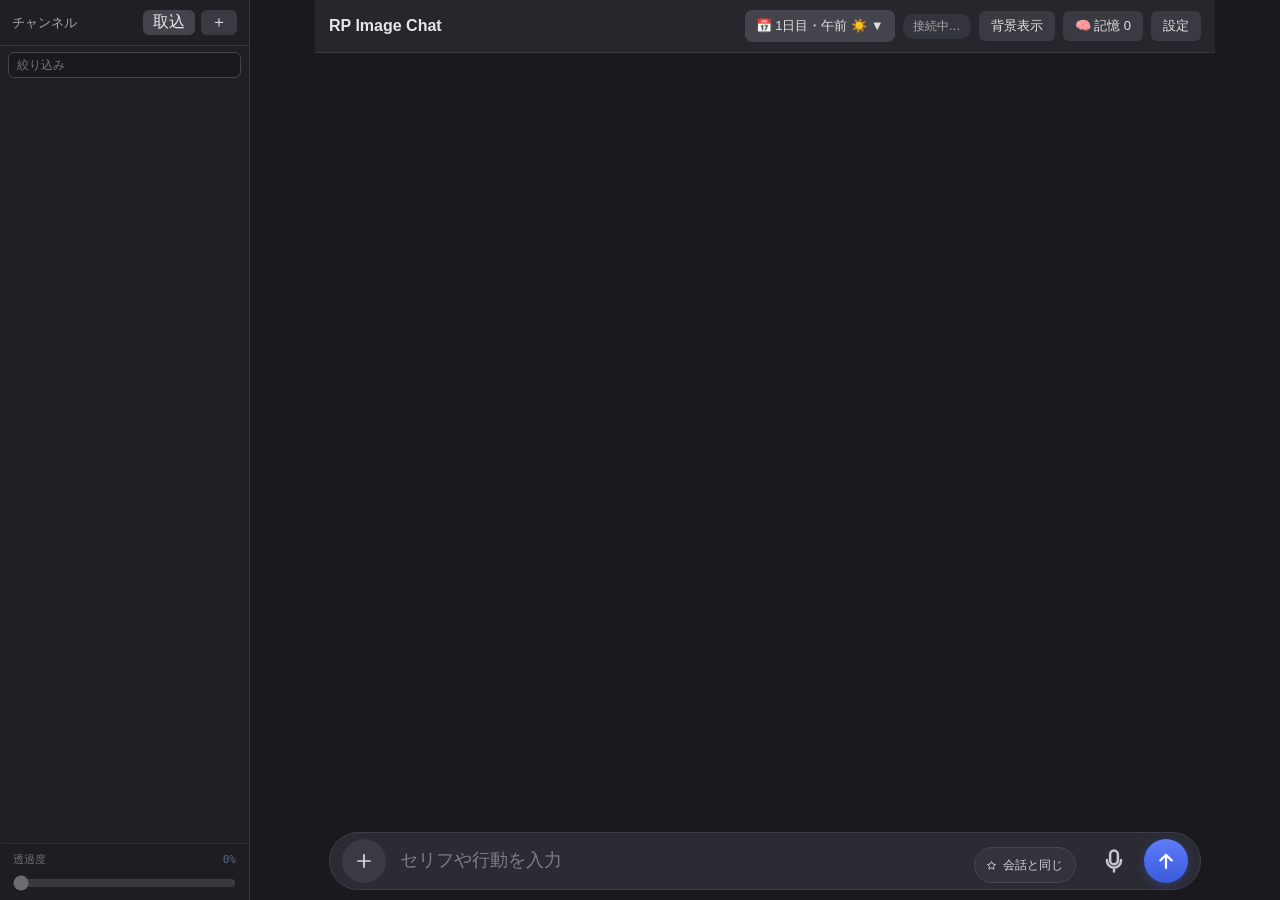
==== commit c9c153b4: "カード透過スライダーを実装" ====
--- a/public/index.html
+++ b/public/index.html
@@ -6,7 +6,7 @@
 <title>RP Image Chat {{PORT}}</title>
 <link rel="icon" type="image/png" href="icon.png">
 <link rel="apple-touch-icon" href="icon-maskable-512.png">
-<link rel="stylesheet" href="style.css?v=141">
+<link rel="stylesheet" href="style.css?v=161">
 </head>
 <body>
 <aside id="sidebar">
@@ -21,16 +21,21 @@
   <div id="sessionList"></div>
   <input id="importFile" type="file" accept=".json,application/json" hidden>
   <div id="sideBottomSection" class="side-bottom-section">
-    <div class="side-ai-summary-row" id="sideAiSummaryRow">
-      <span id="sideAiSummaryText" class="side-ai-summary-text">Antigravity</span>
-      <button id="sideAiToolBtn" type="button" class="sub side-ai-tool-btn" title="AI・モデル・認証設定を開く">⚡</button>
-    </div>
-    <div id="sideModelContainer" class="side-model-slot"></div>
     <div class="side-actions-row">
       <button id="sideRpToggle" type="button" class="sub side-action-btn" title="背景に画像を表示">🖼️ 背景表示</button>
       <button id="sideRagToggle" type="button" class="sub side-action-btn" title="記憶を管理">🧠 記憶</button>
       <button id="sideSettingsToggle" type="button" class="sub side-action-btn" title="設定を開く">⚙️ 設定</button>
     </div>
+  </div>
+  <div id="sideOpacityRow" class="side-opacity-row" data-no-drawer-swipe>
+    <div class="rop-head">
+      <span class="rop-label">透過度</span>
+      <span id="rpCardValue" class="rop-val" aria-live="polite">50%</span>
+    </div>
+    <input id="rpCardStrength" class="rop-range" type="range"
+           min="0" max="100" step="5" value="50"
+           aria-label="透過度" aria-valuetext="50%"
+           data-no-drawer-swipe>
   </div>
 </aside>
 
@@ -298,11 +303,10 @@
     </div>
     <div id="attachList" class="attach-list hidden"></div>
     <div class="foot-input">
-      <button id="attachBtn" type="button" title="画像やファイルを添付（下フリックで送信・貼り付けやドロップも可）" aria-label="添付（下フリックで送信）">
+      <button id="attachBtn" type="button" title="追加・ツール（下フリックで送信）" aria-label="追加・ツールを開く" aria-haspopup="menu" aria-expanded="false">
         <svg class="composer-icon" viewBox="0 0 24 24" aria-hidden="true" focusable="false">
           <path d="M12 5.4v13.2M5.4 12h13.2"></path>
         </svg>
-        <span class="attach-flick-hint" aria-hidden="true">↓</span>
       </button>
       <input id="attachInput" type="file" multiple hidden>
       <button id="favModelBtn" type="button" class="composer-chip" title="お気に入りモデルを選ぶ" aria-label="お気に入りモデルを選ぶ" aria-haspopup="dialog">
@@ -311,6 +315,7 @@
         </svg>
         <span id="favModelLabel" class="chip-label">お気に入り</span>
       </button>
+      <button id="agQuotaBadge" type="button" class="ag-quota hidden" title="Antigravity の今週の残り。タップで読み直す" aria-label="Antigravity の今週の残り"></button>
       <textarea id="messageInput" rows="1" placeholder="セリフや行動を入力"></textarea>
       <button id="micBtn" type="button" class="composer-circle" title="音声入力（準備中）" aria-label="音声入力（準備中）">
         <svg class="composer-icon" viewBox="0 0 24 24" aria-hidden="true" focusable="false">
@@ -329,16 +334,18 @@
   </footer>
   <button id="mobileFab" class="mobile-fab" type="button" aria-label="メニュー" title="メニュー">☰</button>
   <div id="mobileTurnCluster" class="mobile-turn-cluster hidden">
-    <button id="mobileTurnNext" type="button" class="mobile-turn-btn" aria-label="次の返信へ" title="次の返信の本文先頭へ">↓</button>
-    <button id="mobileTurnPrev" type="button" class="mobile-turn-btn" aria-label="前の返信へ" title="前の返信の本文先頭へ">↑</button>
+    <button id="mobileTurnPrev" type="button" class="mobile-turn-btn" aria-label="前の返信へ" title="前の返信の本文先頭へ"><svg class="turn-chevron" viewBox="0 0 16 16" aria-hidden="true" focusable="false"><path d="M3.5 10 8 5.5 12.5 10"></path></svg></button>
+    <button id="mobileTurnNext" type="button" class="mobile-turn-btn" aria-label="次の返信へ" title="次の返信の本文先頭へ"><svg class="turn-chevron" viewBox="0 0 16 16" aria-hidden="true" focusable="false"><path d="M3.5 6 8 10.5 12.5 6"></path></svg></button>
   </div>
   <button id="mobileActionToggle" type="button" class="mobile-action-toggle hidden">ツール</button>
-  <div id="mobileReveal" class="mobile-reveal hidden">
-    <button id="revealRpToggle" type="button" title="背景に画像を表示する"><span class="reveal-icon" aria-hidden="true">🖼️</span><span class="reveal-label">背景表示</span></button>
-    <button id="revealState" type="button" class="hidden" title="この応答のときのキャラの状態を直す（過去の応答は ⋯ から）"><span class="reveal-icon" aria-hidden="true">🧑</span><span class="reveal-label">キャラ</span></button>
-    <button id="revealRag" type="button" title="記憶を管理"><span class="reveal-icon" aria-hidden="true">🧠</span><span class="reveal-label">記憶</span></button>
-    <button id="revealModel" type="button" title="モデル（残量と切り替え）"><span class="reveal-icon" aria-hidden="true">🤖</span><span class="reveal-label">モデル</span></button>
-    <button id="revealSettings" type="button" title="設定を開く"><span class="reveal-icon" aria-hidden="true">⚙️</span><span class="reveal-label">設定</span></button>
+  <button id="mobileScrollLatest" type="button" class="mobile-scroll-latest hidden" aria-label="最新のメッセージへ" title="最新のメッセージへ"><svg class="latest-chevron" viewBox="0 0 16 16" aria-hidden="true"><path d="M8 3v10M4 9l4 4 4-4"/></svg></button>
+  <div id="mobileReveal" class="mobile-reveal hidden" role="menu" aria-label="追加とツール">
+    <button id="revealRpToggle" type="button" role="menuitemcheckbox" aria-checked="false" title="背景に画像を表示する"><span class="reveal-icon" aria-hidden="true"><svg viewBox="0 0 24 24"><rect x="3.5" y="5" width="17" height="14" rx="2.5"/><circle cx="9" cy="10" r="1.6"/><path d="m4.5 17 4.8-4.8 3.7 3.7 2.6-2.6 3.9 3.9"/></svg></span><span class="reveal-label">背景表示</span><span class="reveal-switch" aria-hidden="true"></span></button>
+    <button id="revealState" type="button" role="menuitem" class="hidden" title="この応答のときのキャラの状態を直す（過去の応答は ⋯ から）"><span class="reveal-icon" aria-hidden="true"><svg viewBox="0 0 24 24"><circle cx="12" cy="8" r="3.4"/><path d="M5.5 20c.7-3.6 3.2-5.5 6.5-5.5s5.8 1.9 6.5 5.5"/></svg></span><span class="reveal-label">キャラ</span></button>
+    <button id="revealRag" type="button" role="menuitem" title="記憶を管理"><span class="reveal-icon" aria-hidden="true"><svg viewBox="0 0 24 24"><path d="M9.6 4.6a2.3 2.3 0 0 0-4 1.4 2.4 2.4 0 0 0-1.1 4.2 2.5 2.5 0 0 0 1.6 4.5h3.5V4.6Z"/><path d="M14.4 4.6a2.3 2.3 0 0 1 4 1.4 2.4 2.4 0 0 1 1.1 4.2 2.5 2.5 0 0 1-1.6 4.5h-3.5V4.6Z"/><path d="M12 6.5v11.5M9.6 9.5H7.5M9.6 13H7.8M14.4 9.5h2.1M14.4 13h1.8"/></svg></span><span class="reveal-label">記憶</span></button>
+    <button id="revealModel" type="button" role="menuitem" title="モデル（残量と切り替え）"><span class="reveal-icon" aria-hidden="true"><svg viewBox="0 0 24 24"><rect x="7" y="7" width="10" height="10" rx="2"/><path d="M10 4v3M14 4v3M10 17v3M14 17v3M4 10h3M4 14h3M17 10h3M17 14h3"/></svg></span><span class="reveal-label">モデル</span></button>
+    <button id="revealSettings" type="button" role="menuitem" title="設定を開く"><span class="reveal-icon" aria-hidden="true"><svg viewBox="0 0 24 24"><path d="M4 7h16M4 12h16M4 17h16"/><circle cx="9" cy="7" r="1.8"/><circle cx="15" cy="12" r="1.8"/><circle cx="8" cy="17" r="1.8"/></svg></span><span class="reveal-label">設定</span></button>
+    <button id="revealUpload" type="button" role="menuitem" title="画像やファイルを追加"><span class="reveal-icon" aria-hidden="true"><svg viewBox="0 0 24 24"><path d="M12 16V4.5M7.8 8.7 12 4.5l4.2 4.2"/><path d="M4.5 15.5v3A1.5 1.5 0 0 0 6 20h12a1.5 1.5 0 0 0 1.5-1.5v-3"/></svg></span><span class="reveal-label">画像を追加</span></button>
   </div>
   <!-- 背景表示バーを開いている間だけ、画面のどこかをタップしたら閉じるための受け皿 -->
   <div id="revealBackdrop" class="reveal-backdrop hidden"></div>
@@ -949,6 +956,6 @@
 </div>
 <script src="prompt_toolbar.js"></script>
 <script src="progress_labels.js?v=1"></script>
-<script src="app.js?v=120"></script>
+<script src="app.js?v=137"></script>
 </body>
 </html>
--- a/public/style.css
+++ b/public/style.css
@@ -143,14 +143,65 @@
   #toast.fade-out { animation: none; opacity: 0; }
   #toast[data-kind="progress"] .toast-icon { animation: none; }
 }
+/* ===== モバイル：サイドドロワー スワイプ開閉（146行目の第1 @media 内を置換） ===== */
 @media (max-width: 768px) {
+  /* P-01: body/main に touch-action を付けない（ピンチズームと任意の横スクロールを守る） */
+  html, body { overscroll-behavior-x: none; }
+
+  /* 横スクロール・専用UIはネイティブ操作を優先 */
+  pre, code, table, .table-scroll, .code-scroll,
+  [data-no-drawer-swipe] { touch-action: auto; }
+
   header { display: none !important; }
-  /* ドロワー幅。狭い端末では 78vw で頭打ち（left は必ず幅より大きくして隠す） */
-  #sidebar { position: fixed; left: -320px; top: 0; bottom: 0; width: min(270px, 74vw); z-index: 50; transition: left .22s cubic-bezier(0.16, 1, 0.3, 1); }
-  body.side-open #sidebar { left: 0; }
+
+  /* ドロワー本体：display/left ではなく transform で制御（F-23） */
+  #sidebar {
+    position: fixed;
+    top: 0; left: 0; bottom: 0;
+    width: min(270px, 74vw);
+    z-index: 50;                                    /* #mobileFab(65)・#toast(68) より下、#sideBackdrop(45) より上 */
+    transform: translate3d(-100%, 0, 0);
+    transition: transform 0.25s cubic-bezier(0.22, 1, 0.36, 1);  /* all 禁止（F-26） */
+    touch-action: pan-y pinch-zoom;                 /* 横はJSへ、ピンチは許可 */
+    will-change: auto;                              /* F-25 */
+  }
+  #sidebar.open,
+  body.side-open #sidebar,
+  #sidebar.is-dragging { will-change: transform; }
+
+  #sidebar:not(.open):not(.is-dragging) { box-shadow: none; pointer-events: none; }
+  body.side-open #sidebar:not(.is-dragging) { box-shadow: initial; pointer-events: auto; }
+  #sidebar.open,
+  body.side-open #sidebar { transform: translate3d(0, 0, 0); pointer-events: auto; }
+  #sidebar.is-dragging { pointer-events: auto; transition: none !important; }
+
   #sideToggle { display: none; }
-  /* 一覧の右側を覆う透明に近い幕。タップで一覧を閉じる（下の会話を誤って触らないように） */
-  body.side-open #sideBackdrop { display: block; position: fixed; inset: 0; z-index: 45; background: rgba(0,0,0,.5); backdrop-filter: blur(2px); -webkit-backdrop-filter: blur(2px); }
+
+  /* オーバーレイ：L41 の display:none を上書きするため display:block が必須 */
+  #sideBackdrop {
+    display: block;
+    position: fixed;
+    inset: 0;
+    z-index: 45;                                    /* #sidebar(50) の下 */
+    background: rgba(0, 0, 0, .5);
+    backdrop-filter: blur(2px);
+    -webkit-backdrop-filter: blur(2px);
+    visibility: hidden;
+    opacity: 0;
+    pointer-events: none;
+    transition: opacity 0.25s ease, visibility 0.25s ease;
+    touch-action: none;
+  }
+  #sideBackdrop.open,
+  body.side-open #sideBackdrop,
+  #sideBackdrop.is-peeking { visibility: visible; pointer-events: auto; }
+  #sideBackdrop.open,
+  body.side-open #sideBackdrop { opacity: 1; }
+  #sideBackdrop.is-dragging { transition: none !important; }
+
+  @media (prefers-reduced-motion: reduce) {
+    #sidebar, #sideBackdrop { transition-duration: 0.01s !important; }
+  }
 
   .side-top-section { display: block; border-bottom: 1px solid #38383f; padding: 12px; background: #1c1c21; }
   .side-channel-card { display: flex; flex-direction: column; gap: 8px; }
@@ -158,59 +209,6 @@
   .side-title { font-size: 14px; font-weight: bold; color: #e6e6e6; overflow: hidden; text-overflow: ellipsis; white-space: nowrap; cursor: pointer; }
   .side-actions-row { display: flex; gap: 6px; }
   .side-action-btn { flex: 1; padding: 6px 0; font-size: 12px; text-align: center; }
-  .side-model-slot { margin-top: 0; }
-  .side-model-slot .foot-bar {
-    display: flex;
-    flex-direction: column;
-    gap: 4px;
-    align-items: stretch;
-    font-size: 12px;
-    color: #aaa;
-    background: #151518;
-    padding: 6px 8px;
-    border-radius: 6px;
-    border: 1px solid #34343d;
-  }
-  .side-model-slot .foot-bar label.ide-model {
-    width: 100%;
-    margin: 0;
-    display: flex;
-  }
-  .side-model-slot .foot-bar label.ide-model select {
-    width: 100%;
-    flex: 1;
-    min-width: 0;
-  }
-  .side-model-slot .ide-model-label {
-    display: none;
-  }
-  .side-model-slot .foot-model-sub-row {
-    display: flex;
-    justify-content: space-between;
-    align-items: center;
-    gap: 6px;
-    width: 100%;
-  }
-  .side-model-slot .foot-model-sub-info {
-    display: flex;
-    align-items: center;
-    gap: 5px;
-    flex: 1;
-    min-width: 0;
-    overflow: hidden;
-  }
-  .side-model-slot .foot-model-sub-row button {
-    padding: 1px 6px;
-    font-size: 11px;
-    line-height: 1.2;
-    flex-shrink: 0;
-  }
-  .side-model-slot .foot-bar.hidden { display: none !important; }
-  .side-model-slot:empty,
-  .side-model-slot:has(.foot-bar.hidden) {
-    display: none !important;
-    margin-top: 0;
-  }
 
   .mobile-fab {
     display: flex;
@@ -222,19 +220,19 @@
        + 数値px で上に、- 数値px でフッターに重なる。
        8px にして「ツール」クラスタと同じ行の下端に揃える */
     bottom: calc(var(--footer-h, 56px) + 8px);
-    width: 44px;
-    height: 44px;
+    width: 38px;
+    height: 38px;
     border-radius: 50%;
     /* 見た目は「ツール」クラスタ（↓ ツール ↑）に合わせる:
-       背景 rgba(38,40,56,.62) / 枠 rgba(255,255,255,.18) / opacity .72 */
+       背景 rgba(38,40,56,.62) / 枠 rgba(255,255,255,.18) / opacity .62 */
     background: rgba(38, 40, 56, 0.62);
     backdrop-filter: blur(10px);
     -webkit-backdrop-filter: blur(10px);
     color: #f0f0f5;
-    font-size: 20px;
+    font-size: 17px;
     line-height: 1;
     border: 1px solid rgba(255, 255, 255, 0.18);
-    opacity: .72;
+    opacity: .62;
     box-shadow: 0 4px 18px rgba(0, 0, 0, 0.45);
     z-index: 65;
     cursor: pointer;
@@ -242,6 +240,15 @@
     touch-action: manipulation;
     transition: opacity 0.2s ease, transform 0.2s ease, background 0.2s ease, border-color 0.2s ease;
   }
+  /* 見た目は小さくても、指の当たり判定は 44px 残す */
+  .mobile-fab::before {
+    content: "";
+    position: absolute;
+    left: 50%; top: 50%;
+    width: 44px;
+    height: 44px;
+    transform: translate(-50%, -50%);
+  }
   .mobile-fab:active {
     transform: scale(0.92);
   }
@@ -249,7 +256,7 @@
     background: rgba(85, 34, 42, 0.88);
     border-color: rgba(255, 120, 130, 0.45);
     color: #ffb8b8;
-    font-size: 18px;
+    font-size: 16px;
   }
   .mobile-fab.fab-hidden {
     opacity: 0 !important;
@@ -401,6 +408,102 @@
 .modal-textarea.mono { font: 12px Consolas, monospace; flex: 1; min-height: 50vh; }
 .summary-card { align-self: center; max-width: 90%; font-size: 12px; color: #9aa3c0; background: #22252f; border: 1px solid #333849; border-radius: 8px; padding: 8px 12px; white-space: pre-wrap; }
 
+.history-header {
+  align-self: center;
+  width: 100%;
+  max-width: 90%;
+  display: flex;
+  justify-content: center;
+  align-items: center;
+  padding: 6px 0;
+  min-height: 36px;
+}
+.history-header .load-earlier-btn {
+  width: 100%;
+  padding: 6px 14px;
+  background: rgba(255, 255, 255, 0.06);
+  border: 1px solid rgba(255, 255, 255, 0.14);
+  border-radius: 8px;
+  color: #cfd3e0;
+  font-size: 12px;
+  font-weight: 500;
+  cursor: pointer;
+  transition: all 0.15s ease;
+  text-align: center;
+}
+.history-header .load-earlier-btn:hover {
+  background: rgba(255, 255, 255, 0.12);
+  color: #fff;
+  border-color: rgba(255, 255, 255, 0.25);
+}
+.history-header .history-beginning {
+  font-size: 11px;
+  color: rgba(255, 255, 255, 0.4);
+  text-align: center;
+  padding: 4px 0;
+}
+.history-header .history-loading {
+  display: flex;
+  align-items: center;
+  gap: 8px;
+  font-size: 12px;
+  color: #9aa0ad;
+}
+.history-header .history-spinner {
+  width: 14px;
+  height: 14px;
+  border: 2px solid rgba(255, 255, 255, 0.2);
+  border-top-color: #5c7cfa;
+  border-radius: 50%;
+  animation: history-spin 0.8s linear infinite;
+}
+@keyframes history-spin {
+  to { transform: rotate(360deg); }
+}
+.history-header .history-error {
+  display: flex;
+  align-items: center;
+  gap: 8px;
+  font-size: 12px;
+  color: #ff9999;
+}
+.history-header .history-retry-btn {
+  background: transparent;
+  border: none;
+  color: #748ffc;
+  font-size: 12px;
+  cursor: pointer;
+  text-decoration: underline;
+  padding: 0;
+}
+
+#chatLog.rp .history-header .load-earlier-btn {
+  background: rgba(20, 22, 30, 0.75);
+  backdrop-filter: blur(8px);
+  -webkit-backdrop-filter: blur(8px);
+  border-color: rgba(255, 255, 255, 0.2);
+  color: #e2e5f0;
+  box-shadow: 0 2px 10px rgba(0, 0, 0, 0.35);
+}
+#chatLog.rp .history-header .load-earlier-btn:hover {
+  background: rgba(35, 38, 52, 0.9);
+  border-color: rgba(255, 255, 255, 0.35);
+  color: #fff;
+}
+#chatLog.rp .history-header .history-beginning {
+  color: rgba(255, 255, 255, 0.6);
+  text-shadow: 0 1px 3px rgba(0, 0, 0, 0.8);
+}
+#chatLog.rp .history-header .history-loading,
+#chatLog.rp .history-header .history-error {
+  background: rgba(20, 22, 30, 0.75);
+  backdrop-filter: blur(8px);
+  -webkit-backdrop-filter: blur(8px);
+  padding: 4px 12px;
+  border-radius: 6px;
+  box-shadow: 0 2px 10px rgba(0, 0, 0, 0.35);
+}
+
 #chatLog { flex: 1; overflow-y: auto; padding: 14px; padding-bottom: calc(var(--footer-h, 84px) + 10px); display: flex; flex-direction: column; gap: 12px; }
 .msg-wrap { position: relative; display: flex; flex-direction: column; max-width: 88%; }
 .msg-wrap.user { align-self: flex-end; align-items: flex-end; }
@@ -423,8 +526,8 @@
 .msg.md ul, .msg.md ol { margin: 0 0 .7em; padding-left: 1.5em; }
 .msg.md li > ul, .msg.md li > ol { margin: 0; }
 .msg.md blockquote { margin: 0 0 .7em; padding: 2px 10px; border-left: 3px solid rgba(255,255,255,.3); opacity: .9; }
-.msg.md code { font-family: Consolas, monospace; font-size: .9em; background: rgba(0,0,0,.3); padding: 1px 5px; border-radius: 4px; }
-.msg.md pre { margin: 0 0 .7em; padding: 8px 10px; background: rgba(0,0,0,.35); border-radius: 6px; overflow: auto; white-space: pre;
+.msg.md code { font-family: Consolas, monospace; font-size: .9em; background: var(--rp-bg-inline, rgba(0, 0, 0, .3)); padding: 1px 5px; border-radius: 4px; }
+.msg.md pre { margin: 0 0 .7em; padding: 8px 10px; background: var(--rp-bg-code, rgba(0, 0, 0, .35)); border-radius: 6px; overflow: auto; white-space: pre;
   max-width: 100%; max-height: min(50vh, 420px); box-sizing: border-box; line-height: 1.45; text-shadow: none; }
 .msg.md pre code { background: none; padding: 0; }
 .msg.md table { border-collapse: collapse; margin: 0 0 .7em; display: block; overflow-x: auto; max-width: 100%; }
@@ -489,12 +592,12 @@
    入力中（.is-expanded）はテキストが上段へ広がり、ボタンが下段に回る。 */
 .foot-input {
   display: grid;
-  grid-template-columns: auto minmax(0, 1fr) auto auto auto auto;
-  grid-template-areas: "plus text chip mic stop send";
+  grid-template-columns: auto minmax(0, 1fr) auto auto auto auto auto;
+  grid-template-areas: "plus text chip quota mic stop send";
   align-items: end;
   gap: 5px 6px;
   padding: 6px 12px;
-  background: #2b2b33;
+  background: var(--rp-bg-input, #2b2b33);
   border: 1px solid #3e3e49;
   border-radius: 9999px;
   transition: background .18s ease, border-color .18s ease, box-shadow .18s ease, border-radius .18s ease;
@@ -502,13 +605,13 @@
 /* 入力中は上の段にテキスト、下の段にボタン（真ん中の空き列がボタンを右へ押す） */
 .foot-input.is-expanded {
   border-radius: 22px;
-  grid-template-columns: auto minmax(8px, 1fr) auto auto auto auto;
+  grid-template-columns: auto minmax(8px, 1fr) auto auto auto auto auto;
   grid-template-areas:
-    "text text text text text text"
-    "plus .    chip mic  stop send";
+    "text text text text text text text"
+    "plus .    chip quota mic  stop send";
 }
 .foot-input:focus-within {
-  background: #30303a;
+  background: var(--rp-bg-input-focus, #30303a);
   border-color: #56567380;
   box-shadow: 0 6px 22px rgba(0, 0, 0, .38);
 }
@@ -530,7 +633,7 @@
   padding: 0 12px 0 10px;
   border: 1px solid #474754;
   border-radius: 999px;
-  background: #33333d;
+  background: var(--rp-bg-chip, #33333d);
   color: #d5d5e2;
   font: inherit;
   font-size: 12px;
@@ -547,6 +650,39 @@
 }
 .composer-chip .chip-label { overflow: hidden; text-overflow: ellipsis; white-space: nowrap; }
 .foot-input.is-expanded .composer-chip { min-width: fit-content; max-width: 260px; }
+/* Antigravity の週の残り（入力欄の中の小さなバッジ。タップで読み直し） */
+.ag-quota {
+  grid-area: quota;
+  /* 行は align-items: end。バッジはボタンより 10px 低いので、下から 5px 上げると
+     高さの違うボタン（＋・マイク・送信）と縦の中心が揃う */
+  align-self: end;
+  margin-bottom: 5px;
+  display: inline-flex;
+  align-items: center;
+  justify-content: center;
+  height: calc(var(--composer-h) - 10px);
+  padding: 0 8px;
+  border: 1px solid rgba(52, 211, 153, .28);
+  border-radius: 999px;
+  background: rgba(52, 211, 153, .12);
+  color: #34d399;
+  font: inherit;
+  font-size: 11px;
+  font-weight: 600;
+  line-height: 1;
+  white-space: nowrap;
+  flex-shrink: 0;
+  cursor: pointer;
+}
+.ag-quota:hover { background: rgba(52, 211, 153, .2); border-color: rgba(52, 211, 153, .45); }
+.ag-quota:active { transform: scale(.96); }
+.ag-quota:focus-visible { outline: 2px solid #8ea2ff; outline-offset: 2px; }
+.ag-quota.is-low {
+  background: rgba(248, 113, 113, .12);
+  border-color: rgba(248, 113, 113, .28);
+  color: #f87171;
+}
+.ag-quota.is-loading { opacity: .55; }
 /* マイク（音声入力はこれから。今は押すと準備中と出すだけ） */
 #micBtn {
   grid-area: mic;
@@ -568,12 +704,14 @@
 #micBtn:hover { background: transparent; color: #fff; }
 #micBtn:active { transform: scale(.92); }
 #micBtn:focus-visible { outline: 2px solid #8ea2ff; outline-offset: 2px; border-radius: 8px; }
-/* 送信に使うモデル（担当の会話があるチャンネルだけ） */
+/* 送信に使うモデル（担当の会話があるチャンネルだけ）
+   モデルの切り替えは入力欄のお気に入りチップと AI 設定に任せるので、
+   セレクトと残量バッジの行は出さない（残量は入力欄の「残り x%」に出す）。 */
 .foot-bar { display: flex; gap: 6px; align-items: center; font-size: 12px; color: #aaa; }
-.foot-bar label.ide-model { flex: 1; min-width: 0; display: flex; align-items: center; gap: 6px; margin: 0; }
-.foot-bar select { flex: 1; min-width: 0; background: #1a1a1e; color: #e6e6e6; border: 1px solid #44444c; border-radius: 6px; padding: 3px 6px; font: inherit; font-size: 12px; }
-.foot-model-sub-row { display: flex; align-items: center; gap: 6px; }
-.foot-model-sub-info { display: flex; align-items: center; gap: 5px; font-size: 11px; }
+footer > .foot-bar label.ide-model,
+footer > .foot-bar .foot-model-sub-row { display: none !important; }
+/* 中身（思考の深さ）が無いときは行ごと消す。Antigravity はモデル名に思考が入っているので出ない */
+#footBar:has(#footThinkingSection.hidden) { display: none !important; }
 .model-badge {
   display: inline-flex;
   align-items: center;
@@ -715,11 +853,19 @@
   user-select: none;
   -webkit-user-select: none;
   z-index: 15;
+  -webkit-tap-highlight-color: transparent;
   transition: background .15s ease, color .15s ease, transform .12s ease;
 }
 #attachBtn:hover { background: #474756; color: #fff; }
 #attachBtn:active { transform: scale(.94); }
+#attachBtn .composer-icon { transition: transform .16s ease; }
+#attachBtn.is-menu-open .composer-icon { transform: rotate(45deg); }
+#attachBtn.is-menu-open .attach-flick-hint { opacity: 0; }
 #attachBtn:focus-visible { outline: 2px solid #8ea2ff; outline-offset: 2px; }
+/* タップした瞬間に外側へ青いフォーカスリングが出るのを防ぐ（タッチ端末のみ） */
+@media (hover: none), (pointer: coarse) {
+  #attachBtn:focus, #attachBtn:focus-visible { outline: none; }
+}
 .attach-flick-hint { display: none; }
 @media (max-width: 768px) {
   footer {
@@ -734,7 +880,7 @@
   }
   .foot-input.is-expanded {
     border-radius: 20px;
-    grid-template-columns: auto minmax(4px, 1fr) auto auto auto auto;
+    grid-template-columns: auto minmax(4px, 1fr) auto auto auto auto auto;
   }
   #attachBtn {
     min-width: var(--composer-h);
@@ -755,6 +901,9 @@
     flex-shrink: 0;
   }
   .foot-input.is-expanded #messageInput { min-height: 58px; }
+  /* スマホで入力中はお気に入りチップが出るので、残量は畳む（横に詰め込みすぎない）。
+     入力前はチップが隠れているので、その場所に残量だけを出す。 */
+  .foot-input.is-expanded .ag-quota { display: none; }
   /* 下フリック送信のヒント。小さい矢印をバッジにして見えるように */
   .attach-flick-hint {
     display: flex;
@@ -1791,7 +1940,7 @@
 }
 
 .attach-list.hidden { display: none; }
-.attach-chip { position: relative; display: flex; align-items: center; gap: 6px; background: #2c2c32; border: 1px solid #44444c; border-radius: 8px; padding: 3px 26px 3px 3px; font-size: 12px; color: #ccc; max-width: 220px; }
+.attach-chip { position: relative; display: flex; align-items: center; gap: 6px; background: var(--rp-bg-attach, #2c2c32); border: 1px solid #44444c; border-radius: 8px; padding: 3px 26px 3px 3px; font-size: 12px; color: #ccc; max-width: 220px; }
 .attach-chip img { width: 44px; height: 44px; object-fit: cover; border-radius: 6px; }
 .attach-chip .a-name { overflow: hidden; text-overflow: ellipsis; white-space: nowrap; padding-left: 4px; }
 .attach-chip.busy { opacity: .55; }
@@ -1801,7 +1950,7 @@
 .msg-files { display: flex; flex-wrap: wrap; gap: 6px; margin-top: 6px; justify-content: flex-end; max-width: 100%; }
 .msg-wrap.assistant .msg-files { justify-content: flex-start; }
 .msg-files img { max-width: min(260px, 100%); max-height: 260px; border-radius: 8px; cursor: zoom-in; display: block; border: 1px solid #38383f; }
-.msg-files a.file { display: inline-flex; gap: 6px; align-items: center; background: #2c2c32; border: 1px solid #44444c; border-radius: 8px; padding: 6px 10px; color: #cfd6ff; font-size: 12px; text-decoration: none; max-width: 100%; overflow-wrap: anywhere; }
+.msg-files a.file { display: inline-flex; gap: 6px; align-items: center; background: var(--rp-bg-file, #2c2c32); border: 1px solid #44444c; border-radius: 8px; padding: 6px 10px; color: #cfd6ff; font-size: 12px; text-decoration: none; max-width: 100%; overflow-wrap: anywhere; }
 .msg-files a.file .muted { color: #888; }
 footer button:disabled { opacity: .5; cursor: default; }
 
@@ -1824,14 +1973,17 @@
 /* AIの文は、背景の画像が透けて見える薄い吹き出しに載せる */
 #chatLog.rp .msg.assistant {
   cursor: zoom-in;
-  background: rgba(16, 16, 24, .38);
-  border: 1px solid rgba(255, 255, 255, .10);
+  background: var(--rp-bg-text, rgba(16, 16, 24, .38));
+  border: 1px solid var(--rp-edge, rgba(255, 255, 255, .10));
   border-radius: 18px 18px 18px 4px;
   padding: 10px 14px;
   color: #fafafa; font-weight: 500;
   text-shadow: var(--rp-outline);
   line-height: 1.9;
 }
+body.rp-crisp #chatLog.rp .msg.assistant {
+  text-shadow: none;
+}
 #chatLog.rp .msg.assistant a,
 #chatLog.rp .msg.assistant button {
   cursor: pointer;
@@ -1839,8 +1991,11 @@
 #chatLog.rp .msg-wrap.assistant { max-width: 100%; align-self: stretch; }
 /* 自分の発言はしっかりした青い吹き出しで、AIの地の文と区別する */
 #chatLog.rp .msg.user {
-  background: rgba(59, 91, 219, .88); color: #fff;
-  border-radius: 18px 18px 4px 18px; box-shadow: 0 2px 8px rgba(0,0,0,.45);
+  background: var(--rp-bg-user, rgba(59, 91, 219, .88)); color: #fff;
+  border-radius: 18px 18px 4px 18px; box-shadow: 0 2px 8px var(--rp-shadow, rgba(0,0,0,.45));
+}
+body.rp-thin #chatLog.rp .msg.user {
+  text-shadow: var(--rp-outline);
 }
 #chatLog.rp .msg.edited { box-shadow: none; }
 #chatLog.rp .msg .thought { color: #dccfff; }
@@ -1851,7 +2006,7 @@
 #chatLog.rp .gen-image img { display: none; }
 #chatLog.rp .gen-image .placeholder { width: auto; height: auto; padding: 3px 10px; display: inline-block; background: rgba(30, 30, 38, .75); animation: none; }
 #chatLog.rp .gen-image { margin-top: 4px; }
-#chatLog.rp .img-tools button { background: rgba(30, 30, 38, .75); color: #ddd; }
+#chatLog.rp .img-tools button { background: var(--rp-bg-tool, rgba(30, 30, 38, .75)); color: #ddd; }
 
 #lightbox {
   position: fixed;
@@ -3165,16 +3320,14 @@
 /* 背景表示モード */
 #chatLog.rp .choices-container .btn-img-refine,
 #chatLog.rp .choices-container .btn-prompt,
-#chatLog.rp .choices-container .btn-edit-resend,
-#chatLog.rp .choices-container .btn-stop-wait {
-  background: rgba(30, 30, 38, 0.85);
+#chatLog.rp .choices-container .btn-edit-resend {
+  background: var(--rp-bg-tool, rgba(30, 30, 38, 0.85));
   border-color: rgba(255, 255, 255, 0.2);
   color: #ddd;
 }
 #chatLog.rp .choices-container .btn-img-refine:hover:not(:disabled),
 #chatLog.rp .choices-container .btn-prompt:hover,
-#chatLog.rp .choices-container .btn-edit-resend:hover,
-#chatLog.rp .choices-container .btn-stop-wait:hover {
+#chatLog.rp .choices-container .btn-edit-resend:hover {
   background: rgba(59, 91, 219, 0.85);
   border-color: #5c7cfa;
   color: #fff;
@@ -3213,7 +3366,7 @@
 }
 /* 他のツールバーボタン（🔁 / 🎨 / ⋯）と同じ青ホバーに揃える */
 #chatLog.rp .choices-toggle-btn {
-  background: rgba(30, 30, 38, 0.70);
+  background: var(--rp-bg-tool-alt, rgba(30, 30, 38, 0.70));
   border-color: rgba(255, 255, 255, 0.18);
 }
 #chatLog.rp .choices-toggle-btn:hover,
@@ -3267,7 +3420,7 @@
   color: #f2f8ff;
 }
 #chatLog.rp .choice-item-btn {
-  background: rgba(30, 30, 38, 0.85);
+  background: var(--rp-bg-tool, rgba(30, 30, 38, 0.85));
   border-color: rgba(255, 255, 255, 0.2);
 }
 #chatLog.rp .choice-item-btn.is-selected {
@@ -3313,12 +3466,21 @@
   box-shadow: 0 8px 24px rgba(0, 0, 0, .5);
   font-family: inherit;
 }
-/* PC: ボタンのそばに出し、入らなければ上にフリップする */
+/* PC / スマホ共通: ⋯ のそばに出す。入らなければ上にフリップする */
 .more-popup {
   position: fixed;
   z-index: 67;
   max-height: min(70vh, 420px);
   overflow-y: auto;
+  /* 押したボタン側の角から生えてくる（transform-origin は JS が合わせる） */
+  animation: morePopIn 0.14s ease-out;
+}
+@keyframes morePopIn {
+  from { opacity: 0; transform: scale(0.96) translateY(4px); }
+  to { opacity: 1; transform: none; }
+}
+@media (prefers-reduced-motion: reduce) {
+  .more-popup { animation: none; }
 }
 .more-item {
   display: block;
@@ -3342,19 +3504,25 @@
 .more-ico svg { width: 17px; height: 17px; display: block; fill: currentColor; }
 .more-sep { border: none; border-top: 1px solid #3a3a44; margin: 4px 2px; }
 
-/* 狭い画面: 画面下から出すシート */
+/* シートのときだけ敷く背景（その場メニューのときは暗くしない） */
 .more-backdrop {
   position: fixed;
   inset: 0;
   z-index: 66;
   background: rgba(0, 0, 0, .45);
 }
+
+/* 画面下からのシート（長押し / 画面が低くて上下どちらにも入らないときだけ）
+   .more-menu の max-width:260px を必ず打ち消す。これを戻さないと
+   left:0;right:0 でも 260px 幅になり、左下に貼り付いた箱に見えてしまう。 */
 .more-sheet {
   position: fixed;
   left: 0;
   right: 0;
   bottom: 0;
   z-index: 67;
+  max-width: none;
+  width: 100%;
   max-height: 60vh;
   overflow-y: auto;
   border-radius: 14px 14px 0 0;
@@ -3370,7 +3538,7 @@
 
 /* 背景表示モード */
 #chatLog.rp .btn-more {
-  background: rgba(30, 30, 38, 0.85);
+  background: var(--rp-bg-tool, rgba(30, 30, 38, 0.85));
   border-color: rgba(255, 255, 255, 0.2);
   color: #ddd;
 }
@@ -3450,7 +3618,7 @@
 /* 背景表示（RP）でも読めるよう、少し濃い下地を敷く */
 #chatLog.rp .msg-hover-actions .msg-action-btn,
 #chatLog.rp .msg-hover-actions .btn-more {
-  background: rgba(16, 16, 24, .62);
+  background: var(--rp-bg-tool, rgba(16, 16, 24, .62));
   border-color: rgba(255, 255, 255, .28);
   color: #fff;
 }
@@ -3587,8 +3755,53 @@
 }
 
 
+/* == RP-CARD-CSS-BEGIN == */
+.side-opacity-row {
+  display: flex;
+  flex-direction: column;
+  gap: 4px;
+  padding: 8px 12px;
+  border: 1px solid transparent;
+  border-top-color: #38383f;
+  background: #1c1c21;
+  user-select: none;
+  -webkit-user-select: none;
+}
+.side-opacity-row.is-off {
+  opacity: .45;
+}
+.rop-head {
+  display: flex;
+  align-items: center;
+  justify-content: space-between;
+  font-size: 11px;
+  color: #aaa;
+}
+.rop-label {
+  font-weight: 500;
+  color: #ccc;
+}
+.rop-val {
+  font-family: Consolas, monospace;
+  font-size: 11px;
+  color: #9ec1ff;
+  min-width: 32px;
+  text-align: right;
+}
+.rop-range {
+  width: 100%;
+  margin: 4px 0 0;
+  touch-action: none;
+  cursor: pointer;
+  accent-color: #5c7cfa;
+}
+.rop-range:disabled {
+  cursor: default;
+}
+/* == RP-CARD-CSS-END == */
+
 /* --- モバイル専用の小物（デスクトップでは出さない） --- */
-#mobileStatusChip, #mobileElapsedChip, #mobileTurnCluster, #mobileActionToggle, #mobileReveal, #sideBottomSection, #revealBackdrop { display: none; }
+#mobileStatusChip, #mobileElapsedChip, #mobileTurnCluster, #mobileActionToggle, #mobileScrollLatest, #mobileReveal, #sideBottomSection, #revealBackdrop { display: none; }
 
 @media (max-width: 768px) {
   #mobileStatusChip {
@@ -3646,7 +3859,7 @@
     padding-bottom: calc(var(--footer-h, 90px) + 62px);
   }
 
-  /* ドロワー最下段（親指ゾーン）。右は FAB(44px/right:24px) のぶん空ける */
+  /* ドロワー最下段（親指ゾーン）。右は FAB(38px/right:24px) のぶん空ける */
   #sideBottomSection {
     display: flex; flex-direction: column; gap: 8px;
     padding: 8px 38px 8px 12px;
@@ -3667,6 +3880,28 @@
     background: #2e7d32;
     color: #fff;
     box-shadow: inset 0 0 0 1px #4caf50;
+  }
+  /* body.rp-peek : スライダー操作中にドロワーを透明にして背景と本文を全面で見せる */
+  body.rp-peek #sidebar {
+    background: transparent;
+    border-right-color: transparent;
+    box-shadow: none;
+  }
+  body.rp-peek #sideBackdrop {
+    background: transparent;
+    backdrop-filter: none;
+    -webkit-backdrop-filter: none;
+  }
+  body.rp-peek #sidebar > :not(#sideOpacityRow) {
+    opacity: 0;
+    pointer-events: none;
+  }
+  body.rp-peek #sideOpacityRow {
+    background: rgba(16, 16, 24, 0.72);
+    backdrop-filter: blur(8px);
+    -webkit-backdrop-filter: blur(8px);
+    border: 1px solid rgba(255, 255, 255, 0.2);
+    border-radius: 12px;
   }
   /* モデル行は「ドロワー下段」と「シート」で同じ見た目（.side-model-slot 側は既存ルール） */
   .foot-bar-slot .foot-bar {
@@ -3723,28 +3958,41 @@
      ↑↓ は z62 でスクリムの下、4ボタンと「✕ 閉じる」は z64 で上。 */
   #revealBackdrop {
     display: block; position: fixed; inset: 0; z-index: 63;
-    background: rgba(8, 10, 16, .52);
+    background: rgba(8, 10, 16, .32);
     touch-action: manipulation;
   }
   #revealBackdrop.hidden { display: none !important; }
 
-  /* 前/次 + 「ツール」の3点クラスタ。
-     フッターは厚くせず、FABと同じ44px帯に収める。
-     上の #mobileTurnCluster/#mobileActionToggle の display:none に勝つため id で指定する */
+  /* 前/次は FAB の上に縦積み（右端の親指ゾーン）。中央の「ツール／送信」とは分離する。
+     #mobileTurnCluster/#mobileActionToggle の display:none に勝つため id で指定する */
+  /* 強制スクロール中だけ出す（通常は同じ場所に FAB がいる）。
+     フェードイン/アウトし、visibility で見えない期間のタップも通さない */
   #mobileTurnCluster {
     display: flex;
+    flex-direction: column;
     align-items: center;
-    justify-content: center;
-    /* 中央の「✕ 閉じる」は別要素。その幅＋左右4px分を空けて↑↓を配置する */
-    gap: 82px;
+    /* 縦積みでもタップ判定（::before 40px）が重ならない間隔 */
+    gap: 10px;
     position: fixed;
-    left: 0;
-    right: 0;
-    /* 入力欄とのあいだは 8px（キーボードを閉じても指が届く距離） */
-    bottom: calc(var(--footer-h, 56px) + 8px);
+    right: 24px;
+    /* FAB と同じ幅にして、ボタン中心を FAB の中心に揃える */
+    width: 38px;
+    /* FAB(38px / bottom: footer-h+8px) の上に 8px 空けて積む */
+    bottom: calc(var(--footer-h, 56px) + 54px);
     z-index: 62;                          /* スクリム(z63)の下 */
     pointer-events: none;                 /* 隙間がチャット面タップを奪わないように */
-  }
+    opacity: 0;
+    visibility: hidden;
+    /* 消えるのはゆっくり（↓ 最新へ → ツールの切替と同じタイミングで開始） */
+    transition: opacity .6s ease, visibility 0s linear .6s;
+  }
+  #mobileTurnCluster.is-scroll-nav {
+    opacity: 1;
+    visibility: visible;
+    transition: opacity .4s ease, visibility 0s;
+  }
+  /* 消えている間（フェードアウト途中も含む）はボタンを押させない */
+  #mobileTurnCluster:not(.is-scroll-nav) .mobile-turn-btn { pointer-events: none; }
   #mobileTurnCluster button,
   #mobileActionToggle {
     position: relative;       /* 見た目より縦に広いタップ判定を重ねる */
@@ -3785,31 +4033,102 @@
   #mobileTurnCluster .mobile-turn-btn {
     width: 32px;
     height: 32px;
+    padding: 0;                /* グローバル button の 6px 12px を消す（SVG が潰れるため） */
     border-radius: 50%;
-    font-size: 15px;
-    font-weight: 600;
+    font-size: 0;              /* SVG シェブロンを使う（フォント依存の上下ズレを避ける） */
     z-index: 62;              /* スクリム(z63)の下。開いている間は押せない */
   }
+  /* 32px の見た目に対して、横のタップ判定も 44px に広げる（縦は上の ::before 40px） */
+  #mobileTurnCluster .mobile-turn-btn::before { left: -6px; right: -6px; }
+  #mobileTurnCluster .mobile-turn-btn .turn-chevron {
+    display: block;
+    width: 16px;
+    height: 16px;
+    pointer-events: none;
+  }
+  #mobileTurnCluster .mobile-turn-btn .turn-chevron path {
+    fill: none;
+    stroke: currentColor;
+    stroke-width: 2;
+    stroke-linecap: round;
+    stroke-linejoin: round;
+  }
+/* 中央は入力中だけ「送信」。ツールは + のメニューに移したので、アイドル時は何も出さない。 */
   #mobileActionToggle {
     display: flex;
     position: fixed;
     left: calc(50% - 37px);    /* width 74px の中央。transformは押下アニメ用に空ける */
-    bottom: calc(var(--footer-h, 56px) + 8px);    /* #mobileTurnCluster と同じ高さ（入力欄のすぐ上） */
+    bottom: calc(var(--footer-h, 56px) + 8px);
     width: 74px;
-    height: 30px;
+    height: 32px;
     padding: 0 6px;
-    border-radius: 12px;
+    border-radius: 999px;
+    background: rgba(38, 40, 56, .78);
+    opacity: .82;
     font-size: 10.5px;
-    z-index: 64;              /* 「✕ 閉じる」はスクリムの上 */
-  }
+    z-index: 64;
+  }
+  /* スクロール中に出す「最新へ」は、送信と同じ場所に置く円ボタン。
+     入力中は出ないので、送信と同時に並ぶことはない。 */
+  #mobileScrollLatest {
+    display: flex;
+    align-items: center;
+    justify-content: center;
+    position: fixed;
+    left: 50%;
+    transform: translateX(-50%);
+    bottom: calc(var(--footer-h, 56px) + 8px);
+    width: 34px;
+    height: 34px;
+    padding: 0;
+    border: 1px solid rgba(255, 255, 255, .18);
+    border-radius: 50%;
+    background: rgba(38, 40, 56, .78);
+    color: #e6e6e6;
+    box-shadow: 0 3px 12px rgba(0, 0, 0, .4);
+    backdrop-filter: blur(8px);
+    -webkit-backdrop-filter: blur(8px);
+    z-index: 64;
+    opacity: 0;
+    pointer-events: none;
+    transition: opacity .2s ease, transform .2s ease;
+    touch-action: manipulation;
+    user-select: none;
+    -webkit-user-select: none;
+    -webkit-tap-highlight-color: transparent;
+  }
+  /* 見た目は 34px でも、タップ判定は 40px 確保する */
+  #mobileScrollLatest::before {
+    content: "";
+    position: absolute;
+    left: -3px; right: -3px;
+    top: 50%;
+    height: 40px;
+    transform: translateY(-50%);
+  }
+  #mobileScrollLatest .latest-chevron {
+    display: block;
+    width: 16px;
+    height: 16px;
+    pointer-events: none;
+  }
+  #mobileScrollLatest .latest-chevron path {
+    fill: none;
+    stroke: currentColor;
+    stroke-width: 2;
+    stroke-linecap: round;
+    stroke-linejoin: round;
+  }
+  #mobileScrollLatest.is-visible { opacity: .82; pointer-events: auto; }
+  #mobileScrollLatest:active { transform: translateX(-50%) scale(.94); opacity: 1; }
   /* タッチ端末では :hover がタップ後に残り、青いままになる。
      モバイルではホバー色を付けず、:active の押下感だけ残す。 */
   #mobileTurnCluster button:hover,
   #mobileActionToggle:hover {
-    background: rgba(38, 40, 56, .62);
+    background: rgba(38, 40, 56, .78);
     border-color: rgba(255, 255, 255, .18);
     color: #e6e6e6;
-    opacity: .72;
+    opacity: .82;
   }
   /* 押している間だけ青くする。丸ボタンの border-radius で円形に塗られる */
   #mobileTurnCluster .mobile-turn-btn:active,
@@ -3867,53 +4186,74 @@
     transform: scale(.7);
   }
 
-  /* 3列固定のグリッド（今は 3+2、増えたら 3+3 / 3+3+2 と自動で増える）。
-     列数を決め打ちにして、端末幅で 4+1 のように崩れないようにする。
-     幅は「3列分」で固定し、最終行の余りは justify-content で中央に揃える。
-     タイル幅は列数から計算するので、丸め誤差で 2+3 に崩れることもない。
-     （1列の広さを変えるときは --reveal-panel-w を 84px×3 + gap×2 で決める） */
+  /* 3列固定のグリッドではなく、+ の上に出す縦リスト（Gemini 風）。
+     区切り線は使わず、アイコンと行の間隔だけで読ませる。 */
   #mobileReveal {
-    --reveal-gap: 8px;
-    display: flex; flex-wrap: wrap; align-items: stretch; justify-content: center;
-    gap: var(--reveal-gap);
-    width: min(268px, calc(100vw - 12px));   /* 84px × 3 + 8px × 2 */
-    position: fixed; left: 50%; transform: translateX(-50%);
-    /* 「ツール」クラスタ（bottom: footer-h+8 / 44px）の真上に出す。
-       両方同時に見えるので押して閉じられる */
-    bottom: calc(var(--footer-h, 56px) + 62px); z-index: 64;
-    pointer-events: none;               /* gap がチャット面タップを奪わないように */
-  }
-  /* アイコンだけでは何のボタンか分からないので、大きめのタイルにアイコン＋文字を重ねる。
-     幅は 3列分を均等に割る（列数を変えるときは flex-basis の 3 を直す） */
+    display: flex; flex-direction: column;
+    gap: 2px;
+    width: min(320px, calc(100vw - 24px));
+    position: fixed; left: 12px;
+    bottom: calc(var(--footer-h, 56px) + 8px);
+    padding: 6px;
+    border-radius: 16px;
+    background: rgba(28, 30, 40, .96);
+    border: 1px solid rgba(255, 255, 255, .10);
+    box-shadow: 0 12px 32px rgba(0, 0, 0, .55);
+    backdrop-filter: blur(14px); -webkit-backdrop-filter: blur(14px);
+    z-index: 64;
+    pointer-events: auto;
+  }
   #mobileReveal button {
     pointer-events: auto;
-    flex: 0 0 calc((100% - var(--reveal-gap) * 2) / 3);
-    min-width: 0; min-height: 58px; padding: 7px 6px;
-    display: inline-flex; flex-direction: column; align-items: center; justify-content: center; gap: 3px;
-    border-radius: 15px;
-    background: rgba(38, 40, 56, .9); color: #f0f0f5;
-    border: 1px solid rgba(255, 255, 255, .22);
-    box-shadow: 0 3px 12px rgba(0, 0, 0, .4);
-    opacity: 1;                        /* 透明にしない（「ツール」だけ薄く残す） */
-    white-space: nowrap;
-    backdrop-filter: blur(8px); -webkit-backdrop-filter: blur(8px);
+    display: flex; align-items: center; gap: 12px;
+    width: 100%; min-height: 44px; padding: 0 12px;
+    border: 0; border-radius: 11px;
+    background: transparent; color: #e8eaf0;
+    font-size: 13px; line-height: 1; text-align: left;
+    box-shadow: none;
     touch-action: manipulation; user-select: none; -webkit-user-select: none;
-  }
-  #mobileReveal button .reveal-icon { font-size: 22px; line-height: 1; }
-  #mobileReveal button .reveal-label { font-size: 10px; line-height: 1; color: #cfd3e0; }
-  #mobileReveal button:active { transform: scale(.94); }
-  /* ホバーで同じ青に。緑の .on はこの後ろで上書きされるので保たれる */
-  #mobileReveal button:hover {
-    background: rgba(59, 91, 219, .85);
-    border-color: #5c7cfa;
-    color: #fff;
-  }
+    -webkit-tap-highlight-color: transparent;
+  }
+  #mobileReveal button .reveal-icon {
+    display: inline-flex; align-items: center; justify-content: center;
+    width: 20px; height: 20px; flex: 0 0 20px;
+    color: #aab2c5; font-size: 0;
+  }
+  #mobileReveal button .reveal-icon svg {
+    width: 20px; height: 20px; display: block;
+    fill: none; stroke: currentColor; stroke-width: 1.7;
+    stroke-linecap: round; stroke-linejoin: round;
+  }
+  #mobileReveal button .reveal-label { font-size: 13px; color: #e8eaf0; }
+  #mobileReveal button:active { background: rgba(255, 255, 255, .07); }
+  #mobileReveal button:hover { background: rgba(255, 255, 255, .06); color: #fff; }
   #mobileReveal button:hover .reveal-label { color: #fff; }
-  #mobileReveal button.on { background: #2e7d32; border-color: #4caf50; }   /* 🖼️ は背景表示オンで緑 */
-  #mobileReveal button.on .reveal-label { color: #dcf6e2; }
-
-  /* 入力中はメニュー（reveal）だけ畳む。トグルは入力中でも押せる（押す前に blur する） */
-  body:has(footer:focus-within) .mobile-reveal,
+  /* 背景表示は、行全体のグリーンとスイッチでオン/オフが分かるようにする */
+  #revealRpToggle .reveal-switch {
+    margin-left: auto;
+    width: 30px; height: 18px; flex: 0 0 30px;
+    border-radius: 999px;
+    background: rgba(255, 255, 255, .16);
+    position: relative;
+    transition: background .18s ease;
+  }
+  #revealRpToggle .reveal-switch::after {
+    content: "";
+    position: absolute; top: 2px; left: 2px;
+    width: 14px; height: 14px; border-radius: 50%;
+    background: #9aa0ad;
+    transition: transform .18s ease, background .18s ease;
+  }
+  /* hover/active よりオン状態のグリーンを優先する（タッチの残りホバー対策） */
+  #mobileReveal #revealRpToggle.on { background: rgba(46, 125, 50, .20); }
+  #mobileReveal #revealRpToggle.on:hover { background: rgba(46, 125, 50, .26); }
+  #mobileReveal #revealRpToggle.on:active { background: rgba(46, 125, 50, .30); }
+  #revealRpToggle.on .reveal-icon { color: #7ee787; }
+  #revealRpToggle.on .reveal-label { color: #d7f5dd; }
+  #revealRpToggle.on .reveal-switch { background: #2e7d32; }
+  #revealRpToggle.on .reveal-switch::after { transform: translateX(12px); background: #eaffea; }
+
+  /* 入力中はメニュー（reveal）だけ畳む。+ は入力中でも押せる（押す前に blur する） */
   body.typing-input .mobile-reveal,
   body.side-open #mobileTurnCluster,
   body.side-open .mobile-reveal { display: none !important; }
@@ -3936,9 +4276,12 @@
 
 /* 320px 前後の端末でも FAB とぶつけないように、少しだけ縮める */
 @media (max-width: 330px) {
-  #mobileTurnCluster { gap: 76px; }
-  #mobileTurnCluster .mobile-turn-btn { width: 30px; height: 30px; font-size: 14px; }
+  #mobileTurnCluster { gap: 10px; }
+  #mobileTurnCluster .mobile-turn-btn { width: 30px; height: 30px; }
+  #mobileTurnCluster .mobile-turn-btn .turn-chevron { width: 15px; height: 15px; }
   #mobileActionToggle { left: calc(50% - 34px); width: 68px; height: 27px; padding: 0 5px; font-size: 10px; }
+  #mobileScrollLatest { width: 32px; height: 32px; }
+  #mobileScrollLatest .latest-chevron { width: 15px; height: 15px; }
 }
 
 /* タッチ端末では :hover がタップ後に残るため、選択肢系は通常色へ戻す。
@@ -3949,7 +4292,7 @@
     border-color: rgba(255, 255, 255, .12);
   }
   #chatLog.rp .choice-item-btn:hover:not(.is-selected) {
-    background: rgba(30, 30, 38, .85);
+    background: var(--rp-bg-tool, rgba(30, 30, 38, .85));
     border-color: rgba(255, 255, 255, .2);
   }
   .choices-toggle-btn:hover:not(.is-open):not(.is-erotic) {
@@ -3958,7 +4301,7 @@
     color: #ccc;
   }
   #chatLog.rp .choices-toggle-btn:hover:not(.is-open):not(.is-erotic) {
-    background: rgba(30, 30, 38, 0.85);
+    background: var(--rp-bg-tool-alt, rgba(30, 30, 38, 0.70));
     border-color: rgba(255, 255, 255, 0.2);
     color: #ccc;
   }
@@ -3973,7 +4316,7 @@
   #chatLog.rp .choices-container .btn-img-refine:hover:not(:disabled),
   #chatLog.rp .choices-container .btn-prompt:hover,
   #chatLog.rp .choices-container .btn-edit-resend:hover {
-    background: rgba(30, 30, 38, .85);
+    background: var(--rp-bg-tool, rgba(30, 30, 38, .85));
     border-color: rgba(255, 255, 255, .2);
     color: #ddd;
   }
@@ -3983,7 +4326,7 @@
     color: #ccc;
   }
   #chatLog.rp .btn-more:hover:not([aria-expanded="true"]) {
-    background: rgba(30, 30, 38, .85);
+    background: var(--rp-bg-tool, rgba(30, 30, 38, .85));
     border-color: rgba(255, 255, 255, .2);
     color: #ddd;
   }
@@ -4413,23 +4756,6 @@
   border-radius: 4px;
   color: #e5e7eb;
 }
-.side-ai-summary-row {
-  display: flex;
-  justify-content: space-between;
-  align-items: center;
-  font-size: 11px;
-  color: #aaa;
-  padding: 4px 6px;
-  margin-bottom: 0;
-  background: #18181f;
-  border: 1px solid #333340;
-  border-radius: 4px;
-}
-.side-ai-summary-text {
-  overflow: hidden;
-  text-overflow: ellipsis;
-  white-space: nowrap;
-}
 .side-ai-tool-btn {
   padding: 1px 6px;
   font-size: 11px;
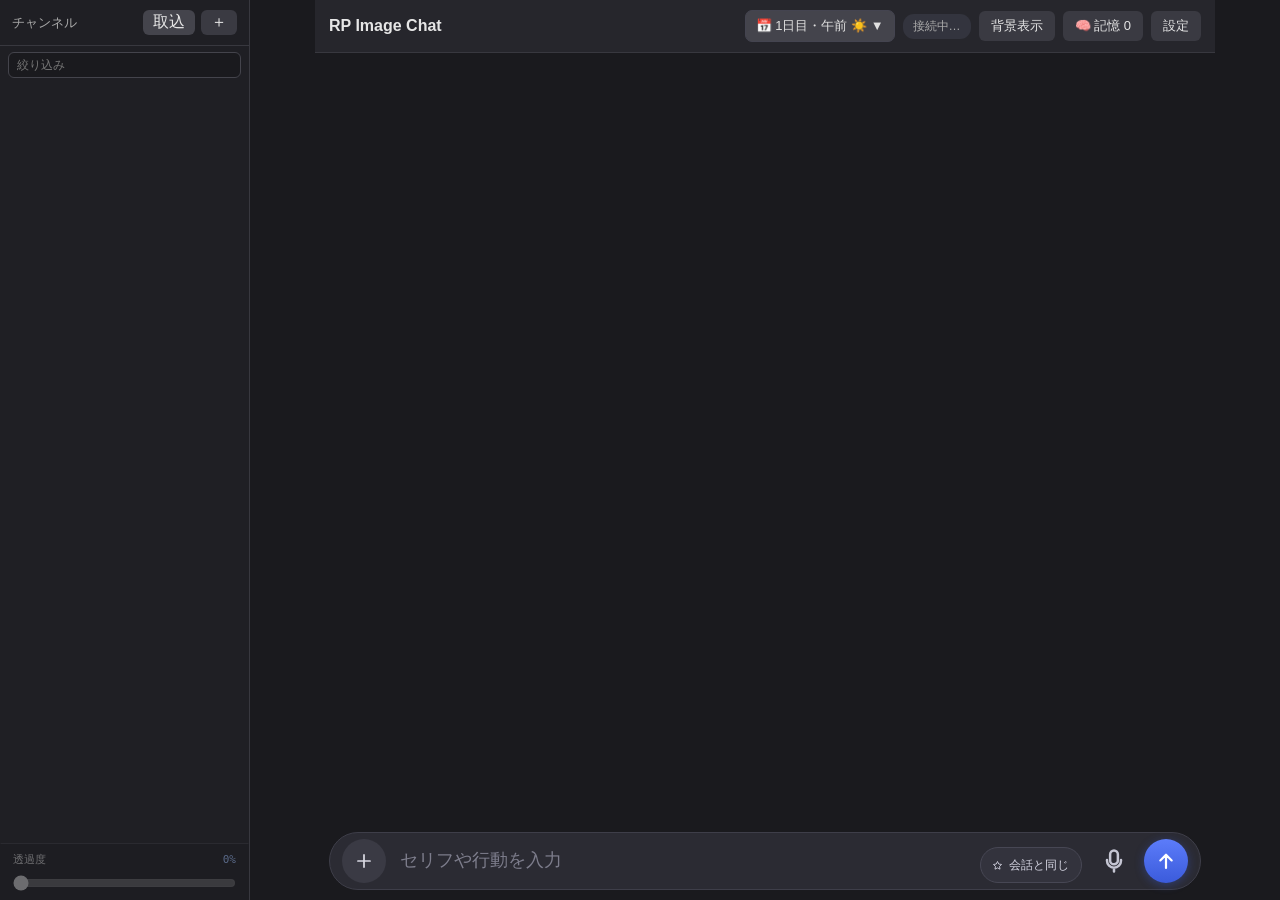
==== commit ae2aca47: "feat: add chat wizard interface, UI components, and test suite" ====
--- a/public/index.html
+++ b/public/index.html
@@ -6,7 +6,8 @@
 <title>RP Image Chat {{PORT}}</title>
 <link rel="icon" type="image/png" href="icon.png">
 <link rel="apple-touch-icon" href="icon-maskable-512.png">
-<link rel="stylesheet" href="style.css?v=161">
+<link rel="stylesheet" href="style.css?v=186">
+<link rel="stylesheet" href="wizard.css?v=7">
 </head>
 <body>
 <aside id="sidebar">
@@ -155,30 +156,12 @@
       <div style="margin: -6px 0 10px 0;"><button type="button" id="memoAsInitial" class="sub" style="font-size: 11px;">現在のmemoを初期値にも保存</button></div>
       <label class="check" title="AI が応答のたびに、場面に出ているキャラの今の状態（外見・服装・姿勢など）を箇条書きで、内心・本音を文で書く。次の入力を受け取るたびに、前の応答のときの状態を毎回読んでから書く。応答ごとに残すので、巻き戻し・作り直しをするとそのときの状態に戻る"><input type="checkbox" id="f_rp_state"> キャラの状態と内心を記録する <span class="muted">応答の「キャラの状態」ボタンで確認・編集</span></label>
       <label class="check" title="AIに応答と一緒に次の行動・指示・セリフの返答候補（8択）を生成させ、クリックで入力欄にセットできるようにする"><input type="checkbox" id="f_suggest_choices" checked> 返答候補（8択）を生成する <span class="muted">クリックで入力欄にセットできる候補を表示</span></label>
-      <label class="check" title="このチャンネルでは新規ターンから🔞の候補を作ります（通常の候補は作りません）。選択肢担当の Antigravity 会話が必要です。"><input type="checkbox" id="f_choices_erotic_auto"> 🔞の候補を最初から作る <span class="muted">通常の候補は作らない（🔞既定のシーン向け）</span></label>
+      <label class="check" title="このチャンネルは次のターンから🔞の候補だけを作ります（通常の候補は作りません）。選択肢担当の Antigravity 会話が必要です。候補ヘッダーの「🔞既定 / 💬既定」チップでも切り替えられます。"><input type="checkbox" id="f_choices_erotic_auto"> 🔞を既定にする <span class="muted">🔞の候補だけ作り、通常は作らない</span></label>
       <label class="check" title="AIがフィルタを避けて書いた婉曲語（「秘所」「後ろの穴」など）を、受信時に直接語へ自動で置換します。語彙は「アプリ全体の設定」で編集できます。"><input type="checkbox" id="f_decensor_choices"> 候補の婉曲表現を自動で戻す <span class="muted">「秘所」→「おまんこ」など（語彙はアプリ全体の設定）</span></label>
       <label class="check" title="AIが書いた本文（reply）の婉曲表現も辞書で直接語に戻します。語彙は「アプリ全体の設定」で編集できます。">
         <input type="checkbox" id="f_decensor_reply" checked> 本文の婉曲表現も自動で戻す
         <span class="muted">「秘所」→「おまんこ」など（語彙はアプリ全体の設定）</span></label>
       <label class="check" title="検索時に同じキャラ名を持つ他チャンネルの記憶も横断して参照できるようにします（読み込み専用）"><input type="checkbox" id="f_shared_memories"> キャラクター共通記憶 <span class="muted">同名キャラの他チャンネルの記憶も参照</span></label>
-      <div class="box" id="timeRelBox">
-        <div class="box-title">作中経過時間</div>
-        <div class="grid2">
-          <label>経過日数 (日目)
-            <input type="number" id="f_elapsed_day" min="1" value="1">
-          </label>
-          <label>時間帯
-            <select id="f_elapsed_period">
-              <option value="早朝">早朝 🌅</option>
-              <option value="午前">午前 ☀️</option>
-              <option value="昼">昼 🍱</option>
-              <option value="夕方">夕方 🌇</option>
-              <option value="夜">夜 🌙</option>
-              <option value="深夜">深夜 🌌</option>
-            </select>
-          </label>
-        </div>
-      </div>
       <div class="grid2">
         <label>あなたの呼び名<input id="f_user_name"></label>
         <label>キャラ名<input id="f_char_name"></label>
@@ -242,6 +225,35 @@
         <label class="check" title="「＋」で新しいチャンネルを作ったら、session フォルダに Antigravity の新規会話も作って担当にする。分岐で作ったチャンネルは元の会話を分岐するので別"><input type="checkbox" id="app_new_channel_ide"> 新しいチャンネルには Antigravity の新規会話を自動で作る</label>
         <div class="row tight"><button id="appSave" type="button" class="sub">アプリ設定を保存</button><span id="appMsg" class="muted"></span></div>
         <div class="box">
+          <div class="box-title">チャンネル作成AI</div>
+          <div class="muted">ウィザードの質問と設定生成に使います。本文AIとは別です。賢いモデルを推奨します。</div>
+          <label class="wizard-check">
+            <input type="checkbox" id="f_wizard_enabled" checked> ウィザードを使う
+          </label>
+          <label class="wizard-label">プロバイダー
+            <select id="f_wizard_provider" class="wizard-input">
+              <option value="google">Google AI Studio</option>
+              <option value="vertex">Vertex AI</option>
+              <option value="antigravity">Antigravity</option>
+            </select>
+          </label>
+          <label class="wizard-label">モデル
+            <input id="f_wizard_model" class="wizard-input" placeholder="例: gemini-2.5-pro">
+          </label>
+          <label class="wizard-label">思考の深さ
+            <select id="f_wizard_thinking_level" class="wizard-input">
+              <option value="high">high（推奨）</option>
+              <option value="xhigh">xhigh（Gemini 4 Hydrogen 系のみ）</option>
+              <option value="medium">medium</option>
+              <option value="low">low</option>
+              <option value="minimal">minimal</option>
+            </select>
+          </label>
+          <label class="wizard-check">
+            <input type="checkbox" id="f_wizard_confirm" checked> 作成前にプレビューを確認する
+          </label>
+        </div>
+        <div class="box">
           <div class="box-title">候補の婉曲表現 → 直接表現</div>
           <div class="muted">1行1組「婉曲=直接」。# でコメント。長い語から先に置換します。<br>
             「語|手がかり1,手がかり2=直接語」と書くと、近く（前後16文字以内）に手がかりがあるときだけその訳になります。<br>
@@ -315,7 +327,6 @@
         </svg>
         <span id="favModelLabel" class="chip-label">お気に入り</span>
       </button>
-      <button id="agQuotaBadge" type="button" class="ag-quota hidden" title="Antigravity の今週の残り。タップで読み直す" aria-label="Antigravity の今週の残り"></button>
       <textarea id="messageInput" rows="1" placeholder="セリフや行動を入力"></textarea>
       <button id="micBtn" type="button" class="composer-circle" title="音声入力（準備中）" aria-label="音声入力（準備中）">
         <svg class="composer-icon" viewBox="0 0 24 24" aria-hidden="true" focusable="false">
@@ -329,6 +340,7 @@
           <path d="M12 19.5V5.2M12 5.2 5.8 11.4M12 5.2l6.2 6.2"></path>
         </svg>
         <span class="send-text">送信</span>
+        <span class="send-quota-layer" aria-hidden="true"><span class="send-quota-pct"></span></span>
       </button>
     </div>
   </footer>
@@ -352,9 +364,15 @@
 </div>
 <!-- スマホでチャンネル一覧を開いているとき、右側（一覧の外）をタップすると閉じる -->
 <div id="sideBackdrop"></div>
+<div id="toastBackdrop" class="hidden" aria-hidden="true"></div>
 <div id="toast" class="hidden" data-kind="info" role="status" aria-live="polite" aria-atomic="true">
   <span id="toastIcon" class="toast-icon" aria-hidden="true"></span>
   <span id="toastMsg" class="toast-msg"></span>
+</div>
+<!-- 完了系だけは、入力待機・日時と同じ最上段の中央に出す -->
+<div id="topNotice" class="hidden" role="status" aria-live="polite" aria-atomic="true" title="タップで閉じる">
+  <span id="topNoticeIcon" class="top-notice-icon" aria-hidden="true"></span>
+  <span id="topNoticeMsg" class="top-notice-msg"></span>
 </div>
 
 <div id="lightbox" class="hidden"><img id="lightboxImg" alt=""></div>
@@ -954,8 +972,27 @@
     </div>
   </div>
 </div>
+<div id="wizardRoot" class="wizard-root hidden" aria-hidden="true">
+  <div class="wizard-backdrop"></div>
+  <div class="wizard-modal" role="dialog" aria-modal="true" aria-labelledby="wizardTitle">
+    <header class="wizard-head">
+      <div>
+        <h2 id="wizardTitle" tabindex="-1">新しいチャンネル</h2>
+        <div id="wizardProgress" class="wizard-progress"></div>
+      </div>
+      <button type="button" id="wizardModelChip" class="wizard-model-chip">AI: 未設定</button>
+      <button type="button" id="wizardClose" aria-label="閉じる">✕</button>
+    </header>
+    <main id="wizardBody" class="wizard-body"></main>
+    <footer class="wizard-foot">
+      <button type="button" id="wizardBack" class="wizard-btn ghost wizard-back hidden">戻る</button>
+      <div id="wizardFoot"></div>
+    </footer>
+  </div>
+</div>
 <script src="prompt_toolbar.js"></script>
-<script src="progress_labels.js?v=1"></script>
-<script src="app.js?v=137"></script>
+<script src="progress_labels.js?v=14"></script>
+<script src="app.js?v=191"></script>
+<script src="wizard.js?v=7"></script>
 </body>
 </html>
--- a/public/style.css
+++ b/public/style.css
@@ -43,6 +43,23 @@
 .mobile-fab { display: none; }
 .settings-top-bar { display: none; }
 /* --- 上部中央トースト --- */
+/* 長文エラーのモーダル表示中だけ、カードの外側を覆う。ここをタップすると閉じる */
+#toastBackdrop {
+  position: fixed;
+  inset: 0;
+  z-index: 68;
+  background: rgba(6, 6, 10, .42);
+  cursor: pointer;
+  animation: toastBackdropIn .16s ease forwards;
+}
+#toastBackdrop.hidden { display: none; }
+@keyframes toastBackdropIn {
+  from { opacity: 0; }
+  to { opacity: 1; }
+}
+@media (prefers-reduced-motion: reduce) {
+  #toastBackdrop { animation: none; }
+}
 #toast {
   position: fixed;
   left: 50%;
@@ -60,9 +77,9 @@
 
   background: rgba(28, 30, 42, .94);
   color: #f0f0f5;
-  font-size: 13px;
+  font-size: 14px;
   font-weight: 500;
-  line-height: 1.4;
+  line-height: 1.5;
   text-align: left;
   white-space: pre-wrap;
   overflow-wrap: anywhere;
@@ -89,7 +106,7 @@
   display: inline-block;
   width: 13px;
   text-align: center;
-  font-size: 13px;
+  font-size: 14px;
   line-height: 1;
   font-weight: 700;
 }
@@ -102,16 +119,34 @@
 #toast[data-kind="warn"] { border-color: rgba(255, 210, 122, .30); }
 #toast[data-kind="err"] { border-color: rgba(255, 153, 153, .34); }
 
-/* 既存の長文エラーは上部ピルに収まらないので、従来どおり下部に出す */
+/* 長文エラーは画面中央に出す（下部だと入力欄や候補に重なるため） */
 #toast[data-long="1"] {
-  top: auto;
-  bottom: 90px;
-  z-index: 61;
+  top: 50%;
+  bottom: auto;
+  z-index: 69;
+  width: min(560px, calc(100vw - 32px));
   max-width: min(560px, calc(100vw - 32px));
-  padding: 10px 14px;
-  border-radius: 12px;
+  max-height: min(60dvh, 420px);
+  box-sizing: border-box;
+  overflow-y: auto;
+  padding: 14px 16px;
+  border-radius: 14px;
   align-items: flex-start;
   text-align: left;
+  transform: translate(-50%, -50%);
+  box-shadow: 0 16px 48px rgba(0, 0, 0, .55);
+  animation: toastCenterIn .2s cubic-bezier(.16, 1, .3, 1) forwards;
+}
+#toast[data-long="1"].fade-out {
+  animation: toastCenterOut .24s cubic-bezier(.16, 1, .3, 1) forwards;
+}
+@keyframes toastCenterIn {
+  0% { opacity: 0; transform: translate(-50%, calc(-50% + 8px)) scale(.97); }
+  100% { opacity: 1; transform: translate(-50%, -50%) scale(1); }
+}
+@keyframes toastCenterOut {
+  0% { opacity: 1; transform: translate(-50%, -50%) scale(1); }
+  100% { opacity: 0; transform: translate(-50%, calc(-50% + 6px)) scale(.98); }
 }
 #toast[data-long="1"] .toast-icon {
   margin-top: 2px;
@@ -138,6 +173,65 @@
 }
 @keyframes toastSpin { to { transform: rotate(360deg); } }
 
+/* 完了系（返答・選択肢・婉曲修正）だけは、入力待機・日時と同じ最上段の中央に出す。
+   本文の上には重ねず、位置も毎回ここで統一する。 */
+#topNotice {
+  position: fixed;
+  left: 50%;
+  top: max(10px, env(safe-area-inset-top));
+  z-index: 70;   /* 長文エラーの背景より上に置き、連続通知が隠れないようにする */
+  transform: translateX(-50%);
+  display: inline-flex;
+  align-items: center;
+  gap: 6px;
+  min-height: 35px;
+  max-width: min(420px, calc(100vw - 170px));
+  padding: 7px 13px;
+  border-radius: 13px;
+  background: rgba(23, 69, 42, .97);
+  color: #dfffe9;
+  font-size: 13.5px;
+  font-weight: 600;
+  line-height: 1.35;
+  border: 1px solid rgba(143, 218, 172, .55);
+  box-shadow: 0 3px 14px rgba(0, 0, 0, .55);
+  backdrop-filter: blur(6px);
+  -webkit-backdrop-filter: blur(6px);
+  pointer-events: auto;
+  cursor: pointer;
+  user-select: none;
+  -webkit-user-select: none;
+  -webkit-tap-highlight-color: transparent;
+  animation: topNoticeIn .2s cubic-bezier(.16, 1, .3, 1) forwards;
+}
+#topNotice.hidden { display: none; }
+#topNotice.fade-out {
+  animation: topNoticeOut .24s cubic-bezier(.16, 1, .3, 1) forwards;
+  pointer-events: none;
+}
+#topNotice .top-notice-icon {
+  flex: 0 0 auto;
+  color: #9af0b6;
+  font-size: 13px;
+  line-height: 1;
+}
+#topNotice .top-notice-msg {
+  min-width: 0;
+  overflow: hidden;
+  text-overflow: ellipsis;
+  white-space: nowrap;
+}
+@keyframes topNoticeIn {
+  from { opacity: 0; transform: translate(-50%, -4px) scale(.96); }
+  to { opacity: 1; transform: translate(-50%, 0) scale(1); }
+}
+@keyframes topNoticeOut {
+  to { opacity: 0; transform: translate(-50%, -4px) scale(.97); }
+}
+@media (prefers-reduced-motion: reduce) {
+  #topNotice, #topNotice.fade-out { animation: none; }
+}
+
 @media (prefers-reduced-motion: reduce) {
   #toast { animation: none; }
   #toast.fade-out { animation: none; opacity: 0; }
@@ -152,7 +246,8 @@
   pre, code, table, .table-scroll, .code-scroll,
   [data-no-drawer-swipe] { touch-action: auto; }
 
-  header { display: none !important; }
+  /* アプリのヘッダーだけを隠す。ウィザードの <header class="wizard-head"> まで消さない */
+  #app > header { display: none !important; }
 
   /* ドロワー本体：display/left ではなく transform で制御（F-23） */
   #sidebar {
@@ -224,15 +319,15 @@
     height: 38px;
     border-radius: 50%;
     /* 見た目は「ツール」クラスタ（↓ ツール ↑）に合わせる:
-       背景 rgba(38,40,56,.62) / 枠 rgba(255,255,255,.18) / opacity .62 */
-    background: rgba(38, 40, 56, 0.62);
+       背景 rgba(38,40,56,.82) / 枠 rgba(255,255,255,.18) / opacity .90 */
+    background: rgba(38, 40, 56, 0.82);
     backdrop-filter: blur(10px);
     -webkit-backdrop-filter: blur(10px);
     color: #f0f0f5;
     font-size: 17px;
     line-height: 1;
     border: 1px solid rgba(255, 255, 255, 0.18);
-    opacity: .62;
+    opacity: .90;
     box-shadow: 0 4px 18px rgba(0, 0, 0, 0.45);
     z-index: 65;
     cursor: pointer;
@@ -544,16 +639,81 @@
 .typing span:nth-child(2) { animation-delay: .2s; } .typing span:nth-child(3) { animation-delay: .4s; }
 @keyframes blink { 0%,80%,100% { opacity: .2 } 40% { opacity: 1 } }
 /* 応答待ちのあいだ、担当の Antigravity 会話がしていること */
-.progress { margin-top: 6px; display: flex; flex-direction: column; gap: 2px; font-size: 12px; max-width: 100%; }
+.progress {
+  margin-top: 6px; margin-bottom: 10px; display: flex; flex-direction: column; gap: 4px;
+  font-size: 13px; max-width: 100%; flex-shrink: 0; box-sizing: border-box;
+  /* 背景画像の上でも文字が読めるよう、薄いパネルを敷く（エラー行はさらに濃く） */
+  background: rgba(16, 16, 22, .68);
+  border: 1px solid rgba(255, 255, 255, .06);
+  border-radius: 10px;
+  padding: 6px 8px;
+  /* カードは「3行分」の高さ。行は時系列に積み、はみ出した古い行は上で切れる
+     （＝見えているのは常に最新の3行）。件数はJSで数えない */
+  max-height: 78px;
+  overflow: hidden;
+}
+/* エラー行は折り返して縦に伸びる（最大6行）。最新行がエラーのときだけ
+   全文が読める高さまで広げる。エラーが上に流れたら3行窓に戻る */
+.progress.has-error { max-height: min(45vh, 220px); }
 .progress .p-row { display: flex; gap: 6px; align-items: baseline; min-width: 0; color: #9a9aa6; }
 .progress .p-row .p-mark { flex-shrink: 0; width: 1.2em; text-align: center; }
-.progress .p-row .p-text { flex-shrink: 0; color: #c4c8d8; }
-.progress .p-row .p-detail { min-width: 0; overflow: hidden; text-overflow: ellipsis; white-space: nowrap; font-family: Consolas, monospace; font-size: 11px; color: #7d8296; }
+.progress .p-row .p-text { flex-shrink: 0; color: #e8eaf2; font-size: 13px; font-weight: 600; line-height: 1.4; }
+.progress .p-row .p-detail { min-width: 0; overflow: hidden; text-overflow: ellipsis; white-space: nowrap; font-family: Consolas, monospace; font-size: 12px; color: #b9bfce; line-height: 1.5; }
 .progress .p-row.now .p-mark { animation: blink 1.4s infinite both; color: #ffd27a; }
 .progress .p-row.now .p-text { color: #ffd27a; }
 .progress .p-row.error .p-text { color: #ff9999; }
-.progress .p-row.filter .p-mark, .progress .p-row.filter .p-text { color: #f59e0b; }
-.progress .p-note { color: #777; }
+.progress .p-row.filter .p-mark, .progress .p-row.filter .p-text { color: #ffc76b; }
+/* エラー行は説明を3行まで折り返す（1行省略だと対策文が読めないため） */
+.progress .p-row.error {
+  display: grid;
+  grid-template-columns: 1.2em minmax(0, 1fr);
+  align-items: start;
+  gap: 1px 6px;
+  background: rgba(56, 20, 28, .92);
+  border: 1px solid rgba(255, 153, 153, .24);
+  border-radius: 8px;
+  padding: 5px 7px;
+  margin: 0 -7px;
+}
+.progress .p-row.error .p-mark { grid-row: 1 / span 2; }
+.progress .p-row.error .p-text {
+  grid-column: 2;
+  min-width: 0;
+  display: -webkit-box;
+  -webkit-line-clamp: 3;
+  -webkit-box-orient: vertical;
+  overflow: hidden;
+  white-space: normal;
+  overflow-wrap: anywhere;
+}
+.progress .p-row.error .p-detail {
+  grid-column: 2;
+  display: -webkit-box;
+  -webkit-line-clamp: 3;
+  -webkit-box-orient: vertical;
+  white-space: normal;
+  overflow: hidden;
+  text-overflow: clip;
+  overflow-wrap: anywhere;
+  font-family: inherit;
+  font-size: 13px;
+  line-height: 1.5;
+  color: #d5d8e2;
+}
+/* 待機行（返答待ち・選択肢生成中など「いま待っているもの」）はオレンジで統一 */
+.progress .p-row.wait .p-text { color: #ffd27a; }
+/* 失敗で終わった行（もう作り直さない）。点滅させず、赤で固定する */
+.progress .p-row.stop { margin: 0 -7px; }
+.progress .p-row.stop .p-mark { color: #ff9999; }
+/* 新しい行だけ下から出す */
+.progress .p-row.p-enter { animation: progressRowIn .24s cubic-bezier(.16, 1, .3, 1) both; }
+@keyframes progressRowIn {
+  from { opacity: 0; transform: translateY(9px); }
+  to { opacity: 1; transform: translateY(0); }
+}
+@media (prefers-reduced-motion: reduce) {
+  .progress .p-row.p-enter { animation: none; }
+}
 
 .gen-image { margin-top: 8px; max-width: 100%; }
 .gen-image img { max-width: 100%; max-height: 70vh; border-radius: 8px; cursor: zoom-in; display: block; border: 1px solid #38383f; }
@@ -592,26 +752,29 @@
    入力中（.is-expanded）はテキストが上段へ広がり、ボタンが下段に回る。 */
 .foot-input {
   display: grid;
-  grid-template-columns: auto minmax(0, 1fr) auto auto auto auto auto;
-  grid-template-areas: "plus text chip quota mic stop send";
+  grid-template-columns: auto minmax(0, 1fr) auto auto auto auto;
+  grid-template-areas: "plus text chip mic stop send";
   align-items: end;
   gap: 5px 6px;
   padding: 6px 12px;
   background: var(--rp-bg-input, #2b2b33);
   border: 1px solid #3e3e49;
   border-radius: 9999px;
-  transition: background .18s ease, border-color .18s ease, box-shadow .18s ease, border-radius .18s ease;
+  /* 切替は即時（transition を入れると、角丸・背景色・影が途中の形で見えて
+     「拡大したような変なデザインが一瞬映る」ようになる） */
 }
 /* 入力中は上の段にテキスト、下の段にボタン（真ん中の空き列がボタンを右へ押す） */
 .foot-input.is-expanded {
   border-radius: 22px;
-  grid-template-columns: auto minmax(8px, 1fr) auto auto auto auto auto;
+  grid-template-columns: auto minmax(8px, 1fr) auto auto auto auto;
   grid-template-areas:
-    "text text text text text text text"
-    "plus .    chip quota mic  stop send";
-}
+    "text text text text text text"
+    "plus .    chip mic  stop send";
+}
+/* 入力中は「縁と影」だけでフォーカスを示す。背景は `input-focus`（スライダーの設定値）を使うが、
+   tier の色は `input` と同じにしてある（微妙に違うと「拡大の途中の色」と区別がつかないため） */
 .foot-input:focus-within {
-  background: var(--rp-bg-input-focus, #30303a);
+  background: var(--rp-bg-input-focus, #2b2b33);
   border-color: #56567380;
   box-shadow: 0 6px 22px rgba(0, 0, 0, .38);
 }
@@ -650,39 +813,71 @@
 }
 .composer-chip .chip-label { overflow: hidden; text-overflow: ellipsis; white-space: nowrap; }
 .foot-input.is-expanded .composer-chip { min-width: fit-content; max-width: 260px; }
-/* Antigravity の週の残り（入力欄の中の小さなバッジ。タップで読み直し） */
-.ag-quota {
-  grid-area: quota;
-  /* 行は align-items: end。バッジはボタンより 10px 低いので、下から 5px 上げると
-     高さの違うボタン（＋・マイク・送信）と縦の中心が揃う */
-  align-self: end;
-  margin-bottom: 5px;
-  display: inline-flex;
+/* Antigravity の週の残りを送信ボタン（#sendBtn）に重ねる円形ゲージオーバーレイ。
+   常時は出さず、入力欄フォーカス時にフェードインし、放置で 3.5 秒、入力で 1.0 秒後にフェードアウトする。 */
+.send-quota-layer, .ag-quota {
+  position: absolute;
+  inset: 0;
+  border-radius: 50%;
+  background: #2b2b33;
+  color: #e2e8f0;
+  display: none;
   align-items: center;
   justify-content: center;
-  height: calc(var(--composer-h) - 10px);
-  padding: 0 8px;
-  border: 1px solid rgba(52, 211, 153, .28);
-  border-radius: 999px;
-  background: rgba(52, 211, 153, .12);
-  color: #34d399;
   font: inherit;
   font-size: 11px;
-  font-weight: 600;
+  font-weight: 700;
+  letter-spacing: -0.02em;
+  font-variant-numeric: tabular-nums;
   line-height: 1;
   white-space: nowrap;
-  flex-shrink: 0;
-  cursor: pointer;
-}
-.ag-quota:hover { background: rgba(52, 211, 153, .2); border-color: rgba(52, 211, 153, .45); }
-.ag-quota:active { transform: scale(.96); }
-.ag-quota:focus-visible { outline: 2px solid #8ea2ff; outline-offset: 2px; }
-.ag-quota.is-low {
-  background: rgba(248, 113, 113, .12);
-  border-color: rgba(248, 113, 113, .28);
-  color: #f87171;
-}
-.ag-quota.is-loading { opacity: .55; }
+  pointer-events: none;
+  z-index: 2;
+  box-shadow: 0 2px 6px rgba(0, 0, 0, 0.28);
+}
+.send-quota-layer.hidden, .ag-quota.hidden {
+  display: none !important;
+}
+/* 円形プログレスリング（外枠ゲージ）: --quota-pct に応じて時計回りに塗る（通常は cyan #38bdf8、15%以下で赤 #f87171） */
+.send-quota-layer::before, .ag-quota::before {
+  content: "";
+  position: absolute;
+  inset: 0;
+  border-radius: 50%;
+  background: conic-gradient(
+    var(--quota-color, #38bdf8) calc(var(--quota-pct, 100) * 1%),
+    rgba(255, 255, 255, 0.14) 0
+  );
+  -webkit-mask: radial-gradient(farthest-side, transparent calc(100% - 2.5px), #fff calc(100% - 2.5px));
+  mask: radial-gradient(farthest-side, transparent calc(100% - 2.5px), #fff calc(100% - 2.5px));
+  pointer-events: none;
+}
+.send-quota-layer.is-peek, .ag-quota.is-peek {
+  display: inline-flex;
+  opacity: 1;
+  animation: sendQuotaIn .24s cubic-bezier(.16, 1, .3, 1);
+}
+@keyframes sendQuotaIn {
+  from { opacity: 0; transform: scale(.92); }
+  to   { opacity: 1; transform: scale(1); }
+}
+/* タイマー経過でフェードアウトする。blur 時は hideAgQuota が .is-peek ごと外すので即座に非表示 */
+.send-quota-layer.is-fading, .ag-quota.is-fading {
+  opacity: 0;
+  transition: opacity .32s ease;
+}
+@media (prefers-reduced-motion: reduce) {
+  .send-quota-layer.is-peek, .ag-quota.is-peek { animation: none; }
+  .send-quota-layer.is-fading, .ag-quota.is-fading { transition: none; }
+}
+.send-quota-layer.is-low, .ag-quota.is-low {
+  --quota-color: #f87171;
+  color: #fca5a5;
+}
+.send-quota-pct {
+  user-select: none;
+  -webkit-user-select: none;
+}
 /* マイク（音声入力はこれから。今は押すと準備中と出すだけ） */
 #micBtn {
   grid-area: mic;
@@ -880,7 +1075,7 @@
   }
   .foot-input.is-expanded {
     border-radius: 20px;
-    grid-template-columns: auto minmax(4px, 1fr) auto auto auto auto auto;
+    grid-template-columns: auto minmax(4px, 1fr) auto auto auto auto;
   }
   #attachBtn {
     min-width: var(--composer-h);
@@ -901,9 +1096,6 @@
     flex-shrink: 0;
   }
   .foot-input.is-expanded #messageInput { min-height: 58px; }
-  /* スマホで入力中はお気に入りチップが出るので、残量は畳む（横に詰め込みすぎない）。
-     入力前はチップが隠れているので、その場所に残量だけを出す。 */
-  .foot-input.is-expanded .ag-quota { display: none; }
   /* 下フリック送信のヒント。小さい矢印をバッジにして見えるように */
   .attach-flick-hint {
     display: flex;
@@ -2664,6 +2856,10 @@
 .elapsed-time-dropdown.hidden { display: none; }
 .elapsed-time-item { padding: 8px 12px; font-size: 12px; color: #ddd; background: none; border: none; text-align: left; cursor: pointer; display: flex; align-items: center; justify-content: space-between; width: 100%; box-sizing: border-box; }
 .elapsed-time-item:hover { background: #33333f; color: #fff; }
+/* type=number のスピナーは領域を確保して文字が左にずれるので消す（1〜3桁でも中央に揃える） */
+.elapsed-stepper input::-webkit-outer-spin-button,
+.elapsed-stepper input::-webkit-inner-spin-button { -webkit-appearance: none; appearance: none; margin: 0; }
+.elapsed-stepper input[type="number"] { -moz-appearance: textfield; appearance: textfield; }
 
 @media (max-width: 768px) {
   .modal {
@@ -2982,6 +3178,7 @@
   border-style: solid;
 }
 
+
 .choices-container .thumbs {
   order: 5;
   flex-basis: 100%;
@@ -3021,8 +3218,6 @@
   box-sizing: border-box;
   cursor: pointer;
   -webkit-tap-highlight-color: transparent;
-  -webkit-backdrop-filter: blur(8px) saturate(130%);
-  backdrop-filter: blur(8px) saturate(130%);
   transition: background 0.2s, border-color 0.2s, color 0.2s, box-shadow 0.2s;
 }
 /* ホバーと「開いている」は同じ青（他のツールバーボタンのホバー色に合わせる） */
@@ -3102,15 +3297,61 @@
   gap: 10px;
 }
 .choices-head-sp { flex: 1; }
-.choices-auto-badge {
-  font-size: 10px;
+
+/* チャンネルの既定（💬既定 / 🔞既定）。オフのときも出す。
+   スイッチ（＝この返答の表示）とは役割が違うので、ノブの無い平たいピルにして形で区別する。
+   オンのときも光り方は控えめにして、発光はスイッチに譲る（ピンク２個を避ける）。 */
+.choices-auto-chip {
+  flex: 0 0 auto;
+  display: inline-flex;
+  align-items: center;
+  gap: 4px;
+  height: 26px;
+  padding: 0 9px;
+  box-sizing: border-box;
+  border: none;
+  border-radius: 999px;
+  font-family: inherit;
+  font-size: 10.5px;
+  font-weight: 600;
+  color: #c9cedb;
+  background: rgba(255, 255, 255, 0.05);
+  box-shadow: inset 0 0 0 1px rgba(255, 255, 255, 0.16);
+  white-space: nowrap;
+  cursor: pointer;
+  -webkit-tap-highlight-color: transparent;
+  transition: color 0.2s, background 0.2s, box-shadow 0.2s;
+}
+.choices-auto-chip .choices-auto-ic {
+  font-size: 12px;
   line-height: 1;
-  padding: 3px 6px;
-  border-radius: 999px;
+}
+.choices-auto-chip .choices-auto-lb {
+  font-size: 9.5px;
+  letter-spacing: 0.06em;
+  opacity: 0.75;
+}
+.choices-auto-chip:hover:not(:disabled) {
+  color: #fff;
+  background: rgba(255, 255, 255, 0.09);
+}
+/* オン（🔞既定）: 枠と薄い地色だけピンク */
+.choices-auto-chip.is-erotic {
   color: #ffc0e0;
   background: rgba(255, 121, 198, 0.14);
-  border: 1px solid rgba(255, 121, 198, 0.35);
-  white-space: nowrap;
+  box-shadow: inset 0 0 0 1px rgba(255, 121, 198, 0.42);
+}
+.choices-auto-chip.is-erotic:hover:not(:disabled) {
+  background: rgba(255, 121, 198, 0.20);
+}
+.choices-auto-chip:disabled {
+  cursor: default;
+  opacity: 0.6;
+}
+/* 狭い画面では「既定」の文字を落として絵文字だけに縮退（ヘッダー行の折り返しを避ける） */
+@media (max-width: 430px) {
+  .choices-auto-chip { padding: 0 7px; }
+  .choices-auto-chip .choices-auto-lb { display: none; }
 }
 
 /* 💬 ⇄ 🔞 スイッチ。ノブ（白い円）が今のモードのアイコンになる */
@@ -3355,6 +3596,24 @@
   background: rgba(30, 30, 38, 0.90);
   box-shadow: inset 0 0 0 1px rgba(255, 255, 255, 0.22);
 }
+/* 既定チップも RP の暗い地に合わせる（オンの色は通常テーマと同じ） */
+#chatLog.rp .choices-auto-chip {
+  color: #d3d7e2;
+  background: rgba(30, 30, 38, 0.90);
+  box-shadow: inset 0 0 0 1px rgba(255, 255, 255, 0.20);
+}
+#chatLog.rp .choices-auto-chip:hover:not(:disabled) {
+  color: #fff;
+  background: rgba(44, 44, 54, 0.95);
+}
+#chatLog.rp .choices-auto-chip.is-erotic {
+  color: #ffc0e0;
+  background: rgba(255, 121, 198, 0.16);
+  box-shadow: inset 0 0 0 1px rgba(255, 121, 198, 0.42);
+}
+#chatLog.rp .choices-auto-chip.is-erotic:hover:not(:disabled) {
+  background: rgba(255, 121, 198, 0.22);
+}
 #chatLog.rp .choices-switch.is-erotic {
   background: var(--choices-erotic-bg);
   box-shadow:
@@ -3364,10 +3623,11 @@
     0 0 10px rgba(255, 48, 122, 0.55),
     0 0 20px rgba(255, 40, 118, 0.30);
 }
-/* 他のツールバーボタン（🔁 / 🎨 / ⋯）と同じ青ホバーに揃える */
+/* 他のツールバーボタン（🔁 / 🎨 / ⋯）と同じ青ホバーに揃える。
+   地色も他のボタンと同じ --rp-bg-tool（0.85）に揃える（以前は .70 で 15pt 薄かった） */
 #chatLog.rp .choices-toggle-btn {
-  background: var(--rp-bg-tool-alt, rgba(30, 30, 38, 0.70));
-  border-color: rgba(255, 255, 255, 0.18);
+  background: var(--rp-bg-tool, rgba(30, 30, 38, 0.85));
+  border-color: rgba(255, 255, 255, 0.20);
 }
 #chatLog.rp .choices-toggle-btn:hover,
 #chatLog.rp .choices-toggle-btn.is-open {
@@ -3380,13 +3640,13 @@
 }
 #chatLog.rp .choices-toggle-btn.is-erotic {
   color: #ffc0e0;
-  background: rgba(30, 30, 38, 0.70);
+  background: rgba(30, 30, 38, 0.85);
   border-color: rgba(255, 121, 198, 0.32);
   box-shadow: none;
   text-shadow: none;
 }
 #chatLog.rp .choices-toggle-btn.is-erotic:hover {
-  background: rgba(30, 30, 38, 0.88);
+  background: rgba(30, 30, 38, 0.95);
   border-color: rgba(255, 121, 198, 0.55);
   color: #ffd0e8;
 }
@@ -3549,7 +3809,7 @@
   color: #fff;
 }
 
-/* --- ユーザー発言カードのホバー操作（編集 / コピー / ⋯） --- */
+/* --- ユーザー発言カードのホバー操作（巻き戻し / コピー / ⋯） --- */
 .msg-hover-actions {
   display: flex;
   align-items: center;
@@ -4003,11 +4263,11 @@
     height: 30px;
     border: 1px solid rgba(255, 255, 255, .18);
     border-radius: 12px;
-    background: rgba(38, 40, 56, .62);
+    background: rgba(38, 40, 56, .82);
     color: #e6e6e6;
     box-shadow: 0 3px 12px rgba(0, 0, 0, .4);
     backdrop-filter: blur(8px); -webkit-backdrop-filter: blur(8px);
-    opacity: .72;
+    opacity: .90;
     font-size: 10.5px;
     line-height: 1;
     white-space: nowrap;
@@ -4063,8 +4323,8 @@
     height: 32px;
     padding: 0 6px;
     border-radius: 999px;
-    background: rgba(38, 40, 56, .78);
-    opacity: .82;
+    background: rgba(38, 40, 56, .86);
+    opacity: .92;
     font-size: 10.5px;
     z-index: 64;
   }
@@ -4083,7 +4343,7 @@
     padding: 0;
     border: 1px solid rgba(255, 255, 255, .18);
     border-radius: 50%;
-    background: rgba(38, 40, 56, .78);
+    background: rgba(38, 40, 56, .86);
     color: #e6e6e6;
     box-shadow: 0 3px 12px rgba(0, 0, 0, .4);
     backdrop-filter: blur(8px);
@@ -4119,16 +4379,16 @@
     stroke-linecap: round;
     stroke-linejoin: round;
   }
-  #mobileScrollLatest.is-visible { opacity: .82; pointer-events: auto; }
+  #mobileScrollLatest.is-visible { opacity: .92; pointer-events: auto; }
   #mobileScrollLatest:active { transform: translateX(-50%) scale(.94); opacity: 1; }
   /* タッチ端末では :hover がタップ後に残り、青いままになる。
      モバイルではホバー色を付けず、:active の押下感だけ残す。 */
   #mobileTurnCluster button:hover,
   #mobileActionToggle:hover {
-    background: rgba(38, 40, 56, .78);
+    background: rgba(38, 40, 56, .9);
     border-color: rgba(255, 255, 255, .18);
     color: #e6e6e6;
-    opacity: .82;
+    opacity: .96;
   }
   /* 押している間だけ青くする。丸ボタンの border-radius で円形に塗られる */
   #mobileTurnCluster .mobile-turn-btn:active,
@@ -4147,6 +4407,7 @@
   #mobileActionToggle.tap-flash,
   .choices-toggle-btn.tap-flash,
   .choices-switch.tap-flash,
+  .choices-auto-chip.tap-flash,
   .choice-item-btn.tap-flash,
   .btn-img-refine.tap-flash,
   .btn-prompt.tap-flash,
@@ -4265,7 +4526,7 @@
   #modelSheet .modal-content.compact { height: auto; max-height: 76dvh; }
 
   .elapsed-stepper { display: flex; align-items: center; justify-content: center; gap: 10px; margin: 10px 0 14px; }
-  .elapsed-stepper input { width: 4.6em; text-align: center; background: #1a1a1e; color: #e6e6e6; border: 1px solid #44444c; border-radius: 6px; padding: 8px; font: inherit; font-size: 16px; }
+  .elapsed-stepper input { width: 4.6em; text-align: center; background: #1a1a1e; color: #e6e6e6; border: 1px solid #44444c; border-radius: 6px; padding: 8px; font: inherit; font-size: 16px; font-variant-numeric: tabular-nums; }
   .elapsed-stepper button { width: 40px; height: 40px; padding: 0; font-size: 18px; border-radius: 50%; }
   .elapsed-day-unit { font-size: 13px; color: #bbb; }
   .elapsed-period-picker { display: grid; grid-template-columns: repeat(3, 1fr); gap: 8px; }
@@ -4301,7 +4562,7 @@
     color: #ccc;
   }
   #chatLog.rp .choices-toggle-btn:hover:not(.is-open):not(.is-erotic) {
-    background: var(--rp-bg-tool-alt, rgba(30, 30, 38, 0.70));
+    background: var(--rp-bg-tool, rgba(30, 30, 38, 0.85));
     border-color: rgba(255, 255, 255, 0.2);
     color: #ccc;
   }
@@ -4761,3 +5022,58 @@
   font-size: 11px;
   line-height: 1.2;
 }
+
+/* 長文モーダルは下部シートではなく、画面中央に余白付きで出す。
+   短い確認ダイアログは従来どおり下部シートのまま（親指で届くため）。 */
+@media (max-width: 768px) {
+  #textModal,
+  #ragHitsModal,
+  #favModelSheet,
+  #favPickerModal {
+    align-items: center;
+    padding: 16px;
+    padding-top: max(16px, env(safe-area-inset-top));
+    padding-bottom: max(16px, env(safe-area-inset-bottom));
+  }
+  #textModal > .modal-content.wide {
+    width: min(900px, 100%);
+    height: min(78dvh, 720px);
+    max-height: calc(var(--app-vvh, 100dvh) - 32px);
+    border-radius: 14px;
+    border: 1px solid #44444c;
+    padding: 16px 14px;
+    padding-bottom: max(16px, env(safe-area-inset-bottom));
+    overflow: hidden;
+    animation: modalCenterIn .18s ease-out;
+  }
+  #textModal .modal-textarea { min-height: 0; }
+  #ragHitsModal > .rag-hits-modal-content {
+    width: min(580px, 100%);
+    max-width: 100%;
+    height: auto;
+    max-height: calc(var(--app-vvh, 100dvh) - 32px);
+    border-radius: 14px;
+    border: 1px solid #44444c;
+    animation: modalCenterIn .18s ease-out;
+  }
+  #favModelSheet .modal-content.compact.fav-model-sheet {
+    width: min(520px, 100%);
+    max-width: 100%;
+    max-height: calc(var(--app-vvh, 100dvh) - 32px);
+    border-radius: 18px;
+    border: 1px solid rgba(255, 255, 255, .08);
+    animation: modalCenterIn .18s ease-out;
+  }
+  #favPickerModal .modal-content {
+    width: min(480px, 100%);
+    max-width: 100%;
+    max-height: calc(var(--app-vvh, 100dvh) - 32px);
+    border-radius: 18px;
+    border: 1px solid rgba(255, 255, 255, .08);
+    animation: modalCenterIn .18s ease-out;
+  }
+}
+@keyframes modalCenterIn {
+  from { opacity: 0; transform: scale(.98); }
+  to { opacity: 1; transform: scale(1); }
+}
--- a/public/wizard.css
+++ b/public/wizard.css
@@ -0,0 +1,106 @@
+.wizard-root { position: fixed; inset: 0; z-index: 1200; display: flex; align-items: center; justify-content: center; }
+.wizard-root.hidden { display: none; }
+body.wizard-open { overflow: hidden; }
+body.wizard-open #toast { z-index: 1300; }  /* ウィザード表示中もトーストを前面に */
+.wizard-backdrop { position: absolute; inset: 0; background: rgba(0,0,0,.55); backdrop-filter: blur(2px); }
+.wizard-modal {
+  position: relative; width: min(680px, calc(100vw - 32px)); max-height: min(86vh, 820px);
+  display: flex; flex-direction: column; background: var(--bg, #1e1f22); color: var(--fg, #e8eaed);
+  border: 1px solid var(--line, #3a3d42); border-radius: 18px; box-shadow: 0 20px 60px rgba(0,0,0,.45);
+  overflow: hidden;
+}
+.wizard-head { display: flex; align-items: center; gap: 10px; padding: 12px 14px; border-bottom: 1px solid var(--line, #3a3d42); }
+.wizard-head h2 { font-size: 16px; margin: 0; }
+.wizard-head .wizard-progress { font-size: 11px; color: var(--muted, #9aa0a6); }
+.wizard-head button { background: transparent; color: inherit; border: 0; font-size: 18px; cursor: pointer; padding: 6px 8px; border-radius: 8px; }
+.wizard-model-chip:disabled { opacity: .45; cursor: default; }
+.wizard-head button:hover { background: rgba(255,255,255,.08); }
+.wizard-model-chip { margin-left: auto; font-size: 11px; border: 1px solid var(--line, #3a3d42); padding: 4px 8px; border-radius: 999px; max-width: 180px; overflow: hidden; text-overflow: ellipsis; white-space: nowrap; }
+.wizard-model-chip.warn { color: #f5c26b; border-color: #7a5a1e; }
+.wizard-body { padding: 16px; overflow: auto; flex: 1 1 auto; min-height: 0; }
+.wizard-foot {
+  /* style.css のグローバル footer は「会話面に浮かぶ入力カード」なので、
+     その position:absolute / 透過 / pointer-events:none を打ち消して通常のフッターに戻す */
+  position: static; left: auto; right: auto; bottom: auto; z-index: auto;
+  pointer-events: auto; background: var(--bg, #1e1f22);
+  display: flex; gap: 8px; justify-content: flex-start; padding: 12px 14px;
+  border-top: 1px solid var(--line, #3a3d42); flex-wrap: wrap;
+}
+.wizard-back { margin-right: auto; }
+#wizardFoot { display: flex; gap: 8px; flex-wrap: wrap; justify-content: flex-end; margin-left: auto; }
+.wizard-card { display: flex; flex-direction: column; gap: 10px; }
+.wizard-card h3 { margin: 4px 0; font-size: 15px; }
+.wizard-card.center { text-align: center; align-items: center; padding: 24px 0; }
+.wizard-label { display: flex; flex-direction: column; gap: 4px; font-size: 12px; color: var(--muted, #9aa0a6); }
+.wizard-input, .wizard-textarea {
+  width: 100%; box-sizing: border-box; background: var(--input-bg, #2a2c30); color: inherit;
+  border: 1px solid var(--line, #3a3d42); border-radius: 10px; padding: 9px 10px; font: inherit;
+}
+.wizard-textarea { resize: vertical; line-height: 1.55; }
+.wizard-input:focus, .wizard-textarea:focus { outline: 2px solid var(--accent, #8ab4f8); outline-offset: 1px; }
+.wizard-btn {
+  background: var(--btn, #2a2c30); color: inherit; border: 1px solid var(--line, #3a3d42);
+  border-radius: 10px; padding: 9px 14px; font: inherit; cursor: pointer;
+}
+.wizard-btn.primary { background: var(--accent, #8ab4f8); color: #101114; border-color: transparent; font-weight: 700; }
+.wizard-btn.ghost { background: transparent; }
+.wizard-btn:disabled { opacity: .5; cursor: default; }
+.wizard-note { font-size: 11px; color: var(--muted, #9aa0a6); line-height: 1.5; }
+.wizard-lead { font-size: 14px; line-height: 1.6; margin: 0 0 10px; }
+.wizard-inherit { width: 100%; border-collapse: collapse; font-size: 12px; margin: 8px 0 10px; }
+.wizard-inherit th, .wizard-inherit td { border-top: 1px solid var(--line, #333); padding: 7px 4px; text-align: left; vertical-align: top; }
+.wizard-inherit th { width: 64px; color: var(--muted, #9aa0a6); font-weight: 600; white-space: nowrap; }
+.wizard-check { display: flex; align-items: center; gap: 8px; font-size: 12px; color: var(--muted, #9aa0a6); }
+.wizard-examples { display: flex; flex-wrap: wrap; gap: 6px; }
+.wizard-example { font-size: 11px; background: transparent; color: inherit; border: 1px dashed var(--line, #3a3d42); border-radius: 999px; padding: 4px 8px; cursor: pointer; }
+.wizard-seg { display: flex; gap: 6px; }
+.wizard-seg-btn { flex: 1; padding: 8px; border-radius: 10px; border: 1px solid var(--line, #3a3d42); background: transparent; color: inherit; cursor: pointer; }
+.wizard-seg-btn.on { background: var(--accent, #8ab4f8); color: #101114; border-color: transparent; font-weight: 700; }
+.wizard-group { display: flex; flex-direction: column; gap: 6px; }
+.wizard-group-head { display: flex; justify-content: space-between; font-size: 11px; color: var(--muted, #9aa0a6); }
+.wizard-chips { display: flex; flex-wrap: wrap; gap: 6px; }
+.wizard-chip { font-size: 12px; padding: 6px 10px; border-radius: 999px; border: 1px solid var(--line, #3a3d42); background: transparent; color: inherit; cursor: pointer; }
+.wizard-chip.on { background: var(--accent, #8ab4f8); color: #101114; border-color: transparent; font-weight: 700; }
+.wizard-chip:disabled { opacity: .45; cursor: default; }
+.wizard-options { display: flex; flex-direction: column; gap: 8px; }
+.wizard-option { text-align: left; display: flex; flex-direction: column; gap: 2px; padding: 10px 12px; border-radius: 12px; border: 1px solid var(--line, #3a3d42); background: transparent; color: inherit; cursor: pointer; }
+.wizard-option.on { border-color: var(--accent, #8ab4f8); box-shadow: 0 0 0 1px var(--accent, #8ab4f8) inset; }
+.wizard-option span { font-size: 11px; color: var(--muted, #9aa0a6); }
+.wizard-why { font-size: 11px; color: var(--muted, #9aa0a6); margin: 0; }
+.wizard-grid2 { display: grid; grid-template-columns: 1fr 100px; gap: 8px; }
+.wizard-warn { border: 1px solid #7a5a1e; background: rgba(245,194,107,.08); color: #f5c26b; border-radius: 10px; padding: 8px 10px; font-size: 11px; line-height: 1.5; }
+.wizard-warn:empty { display: none; }
+.wizard-err { border: 1px solid #7a2e2e; background: rgba(255,120,120,.08); color: #ff9d9d; border-radius: 10px; padding: 10px; font-size: 12px; }
+.wizard-msg { font-size: 11px; color: var(--muted, #9aa0a6); min-height: 1em; }
+.wizard-details { border: 1px solid var(--line, #3a3d42); border-radius: 10px; padding: 8px 10px; }
+.wizard-details summary { cursor: pointer; font-size: 12px; color: var(--muted, #9aa0a6); }
+.wizard-preview-meta { display: flex; flex-direction: column; gap: 2px; font-size: 11px; color: var(--muted, #9aa0a6); }
+.wizard-busy { display: flex; flex-direction: column; align-items: center; gap: 8px; padding: 28px 0; }
+.wizard-spinner { width: 28px; height: 28px; border-radius: 50%; border: 3px solid rgba(255,255,255,.15); border-top-color: var(--accent, #8ab4f8); animation: wiz-spin .9s linear infinite; }
+@keyframes wiz-spin { to { transform: rotate(360deg); } }
+.wizard-actions { display: flex; gap: 8px; flex-wrap: wrap; margin-top: 8px; }
+/* 独自の確認ダイアログ（window.confirm の置き換え） */
+.wizard-confirm { position: absolute; inset: 0; z-index: 10; display: flex; align-items: center; justify-content: center; padding: 16px; }
+.wizard-confirm-backdrop { position: absolute; inset: 0; background: rgba(0,0,0,.5); }
+.wizard-confirm-box {
+  position: relative; width: 100%; max-width: 380px;
+  background: var(--bg, #1e1f22); color: var(--fg, #e8eaed);
+  border: 1px solid var(--line, #3a3d42); border-radius: 16px; padding: 16px;
+  box-shadow: 0 18px 48px rgba(0,0,0,.5);
+}
+.wizard-confirm-box h3 { margin: 0 0 8px; font-size: 15px; }
+.wizard-confirm-box:focus { outline: none; }
+.wizard-confirm-msg { margin: 0 0 14px; font-size: 13px; line-height: 1.6; }
+.wizard-confirm-btns { display: flex; flex-direction: column; gap: 8px; }
+.wizard-confirm-btns .wizard-btn { width: 100%; }
+.wizard-confirm-btns .wizard-btn.danger { color: #ff9d9d; border-color: #7a2e2e; }
+.wizard-confirm-btns .wizard-btn.danger:hover { background: rgba(255,120,120,.1); }
+.hidden { display: none !important; }
+
+@media (max-width: 640px) {
+  .wizard-root { align-items: stretch; justify-content: stretch; }
+  .wizard-modal { width: 100vw; max-height: 100dvh; height: 100dvh; border-radius: 0; border: 0; }
+  .wizard-body { padding: 14px 14px calc(14px + env(safe-area-inset-bottom)); }
+  .wizard-foot { padding-bottom: calc(12px + env(safe-area-inset-bottom)); row-gap: 8px; }
+  .wizard-grid2 { grid-template-columns: 1fr 80px; }
+}
